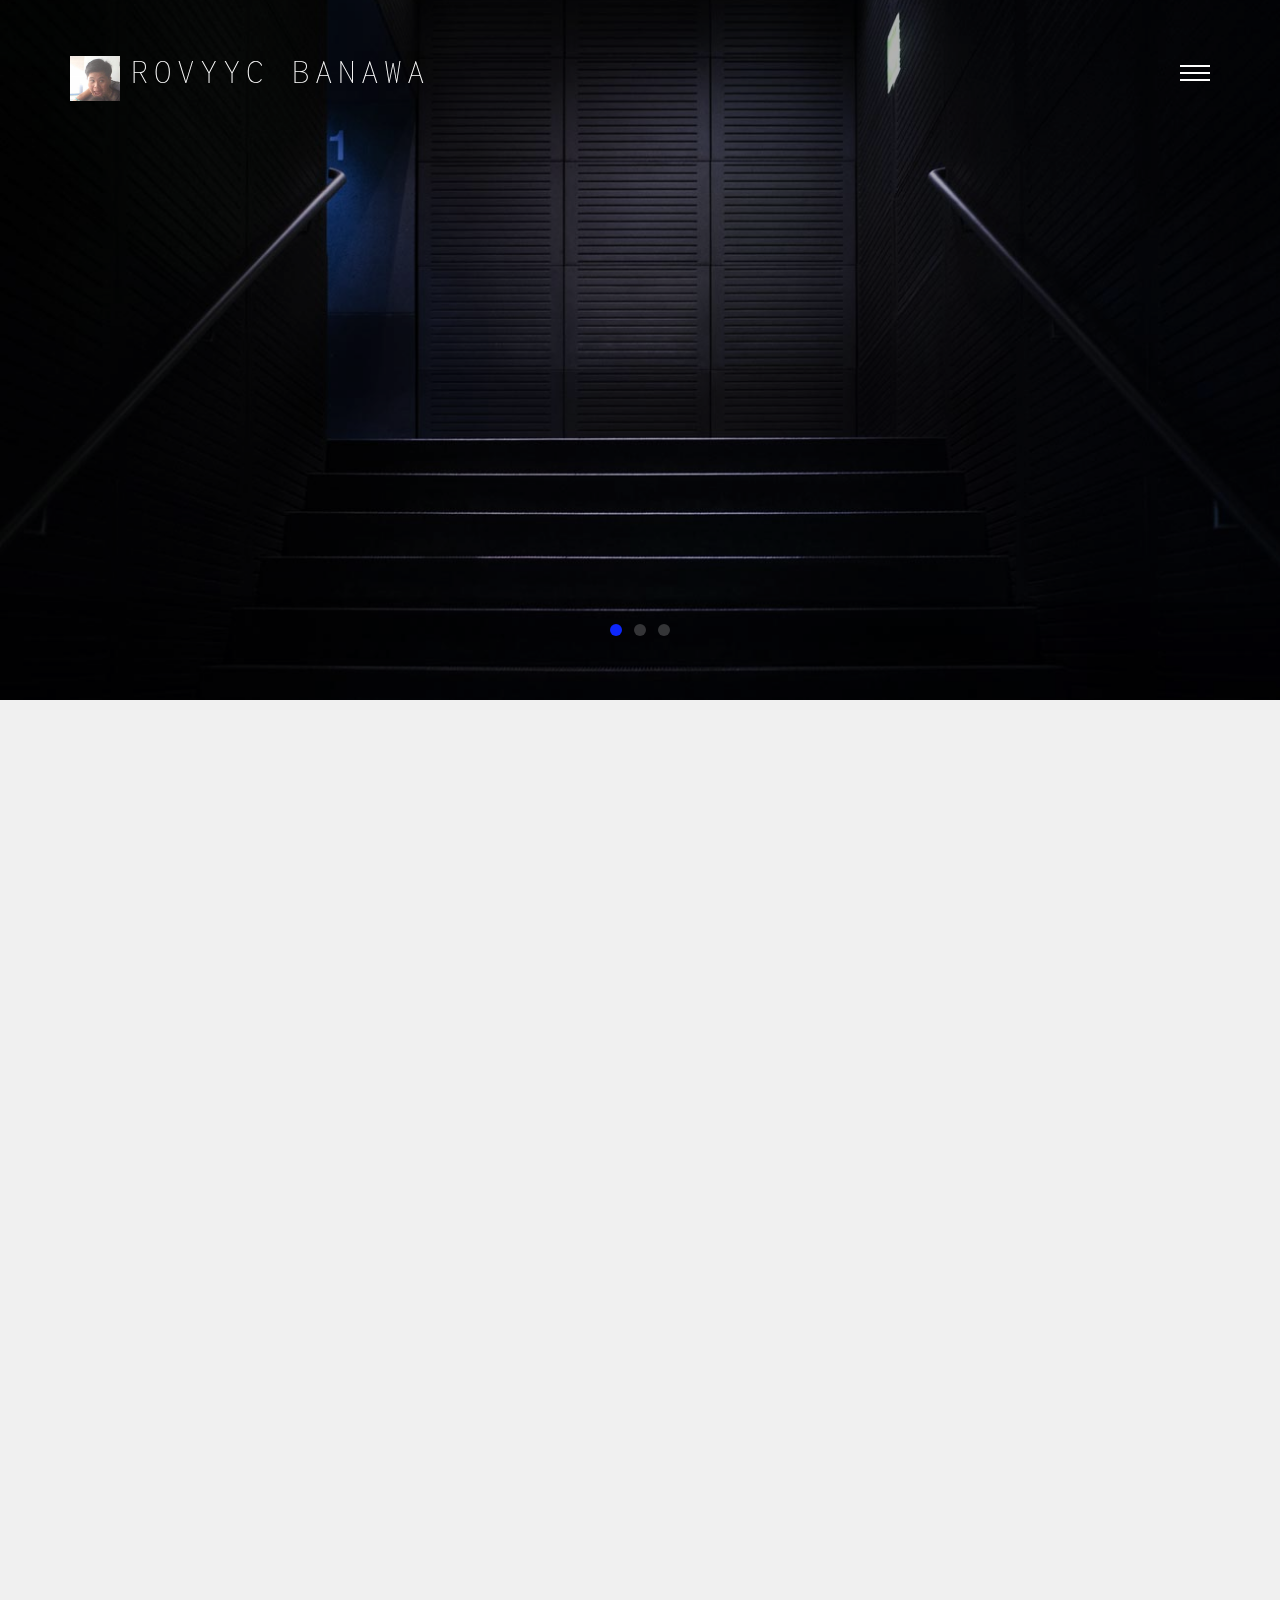
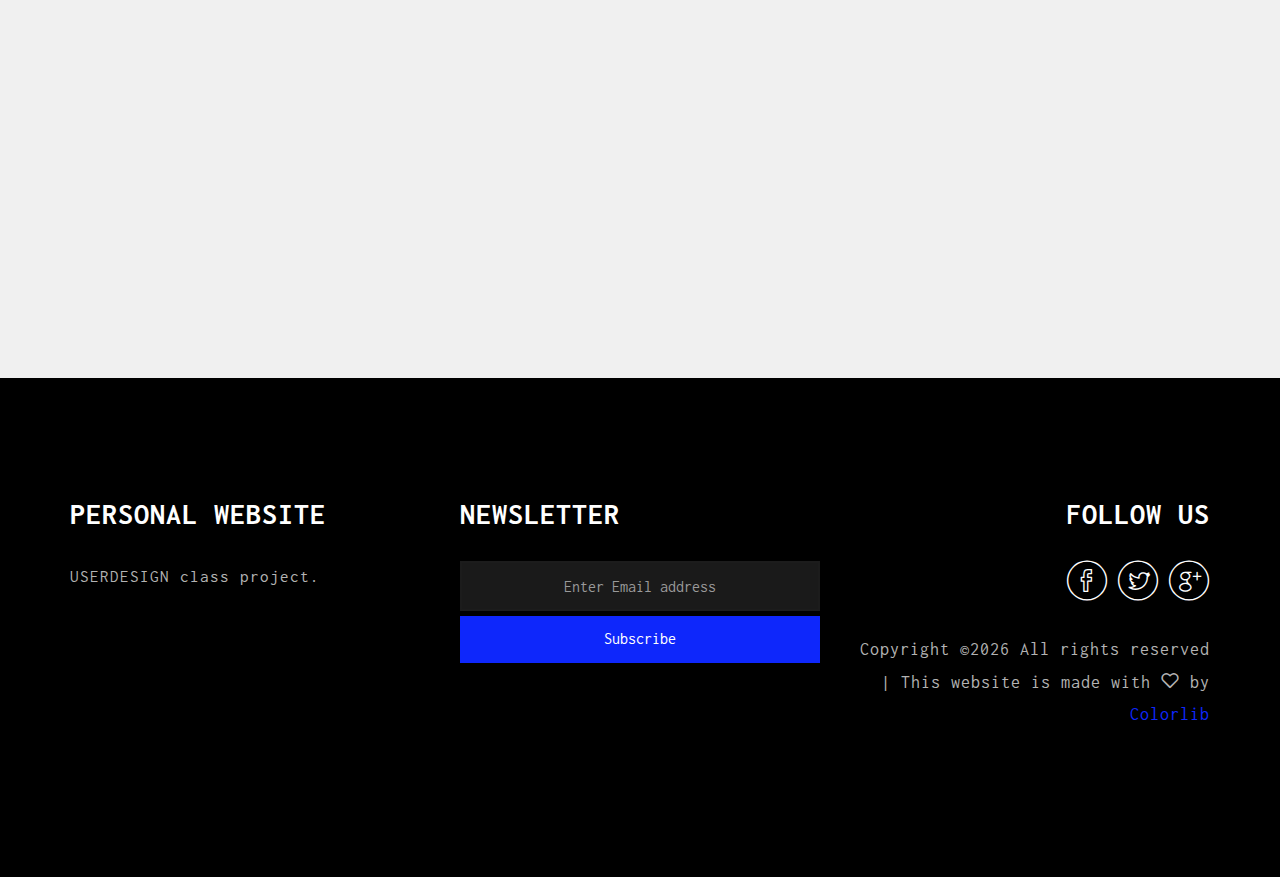
==== index.html @ c6b669c6 "Directory" ====
<!DOCTYPE HTML>
<html>
	<head>
	<meta charset="utf-8">
	<meta http-equiv="X-UA-Compatible" content="IE=edge">
	<title>Home</title>
	<meta name="viewport" content="width=device-width, initial-scale=1">
	<meta name="description" content="" />
	<meta name="keywords" content="" />
	<meta name="author" content="" />

  <!-- Facebook and Twitter integration -->
	<meta property="og:title" content=""/>
	<meta property="og:image" content=""/>
	<meta property="og:url" content=""/>
	<meta property="og:site_name" content=""/>
	<meta property="og:description" content=""/>
	<meta name="twitter:title" content="" />
	<meta name="twitter:image" content="" />
	<meta name="twitter:url" content="" />
	<meta name="twitter:card" content="" />

	<!-- Place favicon.ico and apple-touch-icon.png in the root directory -->
	<link rel="shortcut icon" href="favicon.ico">

	<link href="https://fonts.googleapis.com/css?family=Inconsolata:400,700" rel="stylesheet">
	
	<!-- Animate.css -->
	<link rel="stylesheet" href="css/animate.css">
	<!-- Icomoon Icon Fonts-->
	<link rel="stylesheet" href="css/icomoon.css">
	<!-- Bootstrap  -->
	<link rel="stylesheet" href="css/bootstrap.css">
	<!-- Flexslider  -->
	<link rel="stylesheet" href="css/flexslider.css">
	<!-- Flexslider  -->
	<link rel="stylesheet" href="css/flexslider.css">
	<!-- Owl Carousel -->
	<link rel="stylesheet" href="css/owl.carousel.min.css">
	<link rel="stylesheet" href="css/owl.theme.default.min.css">

	<link rel="stylesheet" href="css/style.css">


	<!-- Modernizr JS -->
	<script src="js/modernizr-2.6.2.min.js"></script>
	<!-- FOR IE9 below -->
	<!--[if lt IE 9]>
	<script src="js/respond.min.js"></script>
	<![endif]-->

	</head>
	<body>

	<nav id="colorlib-main-nav" role="navigation">
		<a href="#" class="js-colorlib-nav-toggle colorlib-nav-toggle active"><i></i></a>
		<div class="js-fullheight colorlib-table">
			<div class="colorlib-table-cell js-fullheight">
				<ul>
					<li><a href="index.html">Home</a></li>
					<li><a href="activities.html">Activities</a></li>
					<li><a href="reflections.html">Reflections</a></li>
					<li><a href="learnings.html">Learnings</a></li>
					<li><a href="projects.html">Projects</a></li>
					
				</ul>
			</div>
		</div>
	</nav>
	
	<div id="colorlib-page">
		<header>
			<div class="container">
				<div class="row">
					<div class="col-md-12">
						<div class="colorlib-navbar-brand">
							<img src="images/170.png" alt="Logo" style="width:50px;">
							<a class="colorlib-logo" href="index.html">Rovyyc Banawa</a>
						</div>
						<a href="#" class="js-colorlib-nav-toggle colorlib-nav-toggle"><i></i></a>
					</div>
				</div>
			</div>
		</header>
		<aside id="colorlib-hero">
			<div class="flexslider">
				<ul class="slides">
			   	<li style="background-image: url(images/cover_img_4.jpg);">
			   		<div class="overlay"></div>
			   		<div class="container">
			   			<div class="row">
				   			<div class="col-md-8 col-sm-12 col-md-offset-2 col-md-pull-2 slider-text">
				   				<div class="slider-text-inner">
				   					<h2>Welcome &amp; Enjoy</h2>
				   					<h1>Hello! I'm Rovyyc Banawa from APC</h1>
										<p><a class="btn btn-primary btn-learn">ABOUT ME</a></p>
				   				</div>
				   			</div>
				   		</div>
			   		</div>
			   	</li>
			   	<li style="background-image: url(images/cover_img_4.jpg);">
			   		<div class="overlay"></div>
			   		<div class="container">
			   			<div class="row">
				   			<div class="col-md-8 col-sm-12 col-md-offset-2 col-md-pull-2 slider-text">
				   				<div class="slider-text-inner">
				   					<h2>Stay Positive</h2>
				   					<h1>FROM MI-181</h1>
									   <p><a class="btn btn-primary btn-learn">ABOUT ME</a></p>
				   				</div>
				   			</div>
				   		</div>
			   		</div>
			   	</li>
			   	<li style="background-image: url(images/cover_img_4.jpg);">
			   		<div class="overlay"></div>
			   		<div class="container">
			   			<div class="row">
				   			<div class="col-md-8 col-sm-12 col-md-offset-2 col-md-pull-2 slider-text">
				   				<div class="slider-text-inner">
				   					<h2>Work Hard</h2>
				   					<h1>Time is gold</h1>
										<p><a class="btn btn-primary btn-learn">ABOUT ME</a></p>
				   				</div>
				   			</div>
				   		</div>
			   		</div>
			   	</li>
			  	</ul>
		  	</div>
		</aside>
	</div>


		<div id="colorlib-counter" class="colorlib-counters">
			<div class="container">
				<div class="row">
					<div class="col-md-8 col-md-offset-2 text-center animate-box intro-heading">
						<h2>ABOUT ME</h2>
						<p>Hi!, I'am Rovyyc M. Banawa, 19 years old from Bangkal, Makati City and you can call me Rovic.
							 I spend my summer by helping my parent doing
							the household choirs and study for my next school year because for me education is the key
							to success. About my freshman year, it was fun and challenging because of the project and
							task to do in every subjects but I manage it finished it and passed all of my subjects. I
							love playing PC online game like CS:GO, it was my childhood game which is CS1.6 then until
							now I play the latest CS which is Global Offensive.
						</p>
						<p>My expectation to this subject is to develop our skill in designing an application or
							creating a user interface using a software or drawing. Also, I'm expecting that my
							creativity and being resourceful will improve to this subject. For our professor, I'm
							expecting that she will be considerate to everyone of us and have a enjoyable type of class.
						</p>
					</div>
				</div>
				<div class="row animate-box">
					<div class="col-md-10 col-md-offset-1">
						<div class="row">
							<div class="col-md-4 text-center">
								<span class="colorlib-counter js-counter" data-from="0" data-to="9" data-speed="1000" data-refresh-interval="50"></span>
								<span class="colorlib-counter-label">Activities</span>
							</div>
							<div class="col-md-4 text-center">
								<span class="colorlib-counter js-counter" data-from="0" data-to="6" data-speed="1000" data-refresh-interval="50"></span>
								<span class="colorlib-counter-label">Reflections</span>
							</div>
							<div class="col-md-4 text-center">
								<span class="colorlib-counter js-counter" data-from="0" data-to="6969" data-speed="1000" data-refresh-interval="50"></span>
								<span class="colorlib-counter-label">Coffee</span>
							</div>
						</div>
					</div>
				</div>
			</div>
		</div>

		
		<footer>
			<div id="footer">
				<div class="container">
					<div class="row">
						<div class="col-md-4 col-pb-sm">
							<div class="row">
								<div class="col-md-10">
									<h2>Personal Website</h2>
									<p>USERDESIGN class project.</p>
									<div class="row">
									</div>
								</div>
							</div>
						</div>
						<div class="col-md-4 col-pb-sm">
							<h2>Newsletter</h2>
							<div class="subscribe text-center">
								<div class="form-group">
									<input type="text" class="form-control text-center"
										placeholder="Enter Email address">
									<input type="submit" value="Subscribe" class="btn btn-primary btn-custom">
								</div>
							</div>
						</div>
						<div class="col-md-4 col-pb-sm right-display">
							<h2>Follow Us</h2>
							<p class="colorlib-social-icons colorlib-social-icons2">
								<a href="#"><i class="icon-facebook4"></i></a>
								<a href="#"><i class="icon-twitter3"></i></a>
								<a href="#"><i class="icon-googleplus"></i></a>
				
							</p>
							<p>
								<span class="block">
									<!-- Link back to Colorlib can't be removed. Template is licensed under CC BY 3.0. -->
									Copyright &copy;<script>
										document.write(new Date().getFullYear());
									</script> All rights reserved | This website is made with <i class="icon-heart2"
										aria-hidden="true"></i> by <a href="https://colorlib.com"
										target="_blank">Colorlib</a>
									<!-- Link back to Colorlib can't be removed. Template is licensed under CC BY 3.0. --><br></span>
							</p>
						</div>
					</div>
				</div>
			</div>
		</footer>

	</div>

	<!-- jQuery -->
	<script src="js/jquery.min.js"></script>
	<!-- jQuery Easing -->
	<script src="js/jquery.easing.1.3.js"></script>
	<!-- Bootstrap -->
	<script src="js/bootstrap.min.js"></script>
	<!-- Waypoints -->
	<script src="js/jquery.waypoints.min.js"></script>
	<!-- Flexslider -->
	<script src="js/jquery.flexslider-min.js"></script>
	<!-- Counters -->
	<script src="js/jquery.countTo.js"></script>
	<!-- Owl Carousel -->
	<script src="js/owl.carousel.min.js"></script>

	<!-- Main JS (Do not remove) -->
	<script src="js/main.js"></script>

	</body>
</html>
---- css/icomoon.css ----
@font-face {
  font-family: 'icomoon';
  src:  url('fonts/icomoon.eot?tmere9');
  src:  url('fonts/icomoon.eot?tmere9#iefix') format('embedded-opentype'),
    url('fonts/icomoon.ttf?tmere9') format('truetype'),
    url('fonts/icomoon.woff?tmere9') format('woff'),
    url('fonts/icomoon.svg?tmere9#icomoon') format('svg');
  font-weight: normal;
  font-style: normal;
}

[class^="icon-"], [class*=" icon-"] {
  /* use !important to prevent issues with browser extensions that change fonts */
  font-family: 'icomoon' !important;
  speak: none;
  font-style: normal;
  font-weight: normal;
  font-variant: normal;
  text-transform: none;
  line-height: 1;

  /* Better Font Rendering =========== */
  -webkit-font-smoothing: antialiased;
  -moz-osx-font-smoothing: grayscale;
}

.icon-activity:before {
  content: "\e900";
}
.icon-airplay:before {
  content: "\e901";
}
.icon-alert-circle:before {
  content: "\e902";
}
.icon-alert-octagon:before {
  content: "\e903";
}
.icon-alert-triangle:before {
  content: "\e904";
}
.icon-align-center:before {
  content: "\e905";
}
.icon-align-justify:before {
  content: "\e906";
}
.icon-align-left:before {
  content: "\e907";
}
.icon-align-right:before {
  content: "\e908";
}
.icon-anchor:before {
  content: "\e909";
}
.icon-aperture:before {
  content: "\e90a";
}
.icon-arrow-down3:before {
  content: "\e90b";
}
.icon-arrow-down-circle:before {
  content: "\e90c";
}
.icon-arrow-down-left3:before {
  content: "\e90d";
}
.icon-arrow-down-right3:before {
  content: "\e90e";
}
.icon-arrow-left3:before {
  content: "\e90f";
}
.icon-arrow-left-circle:before {
  content: "\e910";
}
.icon-arrow-right3:before {
  content: "\e911";
}
.icon-arrow-right-circle:before {
  content: "\e912";
}
.icon-arrow-up3:before {
  content: "\e913";
}
.icon-arrow-up-circle:before {
  content: "\e914";
}
.icon-arrow-up-left3:before {
  content: "\e915";
}
.icon-arrow-up-right3:before {
  content: "\e916";
}
.icon-at-sign:before {
  content: "\e917";
}
.icon-award:before {
  content: "\e918";
}
.icon-bar-chart:before {
  content: "\e919";
}
.icon-bar-chart-2:before {
  content: "\e91a";
}
.icon-battery:before {
  content: "\e91b";
}
.icon-battery-charging:before {
  content: "\e91c";
}
.icon-bell2:before {
  content: "\e91d";
}
.icon-bell-off:before {
  content: "\e91e";
}
.icon-bluetooth:before {
  content: "\e91f";
}
.icon-bold2:before {
  content: "\e920";
}
.icon-book2:before {
  content: "\e921";
}
.icon-book-open:before {
  content: "\e922";
}
.icon-bookmark2:before {
  content: "\e923";
}
.icon-box:before {
  content: "\e924";
}
.icon-briefcase2:before {
  content: "\e925";
}
.icon-calendar2:before {
  content: "\e926";
}
.icon-camera2:before {
  content: "\e927";
}
.icon-camera-off:before {
  content: "\e928";
}
.icon-cast:before {
  content: "\e929";
}
.icon-check:before {
  content: "\e92a";
}
.icon-check-circle:before {
  content: "\e92b";
}
.icon-check-square:before {
  content: "\e92c";
}
.icon-chevron-down:before {
  content: "\e92d";
}
.icon-chevron-left:before {
  content: "\e92e";
}
.icon-chevron-right:before {
  content: "\e92f";
}
.icon-chevron-up:before {
  content: "\e930";
}
.icon-chevrons-down:before {
  content: "\e931";
}
.icon-chevrons-left:before {
  content: "\e932";
}
.icon-chevrons-right:before {
  content: "\e933";
}
.icon-chevrons-up:before {
  content: "\e934";
}
.icon-chrome2:before {
  content: "\e935";
}
.icon-circle:before {
  content: "\e936";
}
.icon-clipboard2:before {
  content: "\e937";
}
.icon-clock3:before {
  content: "\e938";
}
.icon-cloud2:before {
  content: "\e939";
}
.icon-cloud-drizzle:before {
  content: "\e93a";
}
.icon-cloud-lightning:before {
  content: "\e93b";
}
.icon-cloud-off:before {
  content: "\e93c";
}
.icon-cloud-rain:before {
  content: "\e93d";
}
.icon-cloud-snow:before {
  content: "\e93e";
}
.icon-code:before {
  content: "\e93f";
}
.icon-codepen2:before {
  content: "\e940";
}
.icon-command2:before {
  content: "\e941";
}
.icon-compass3:before {
  content: "\e942";
}
.icon-copy2:before {
  content: "\e943";
}
.icon-corner-down-left:before {
  content: "\e944";
}
.icon-corner-down-right:before {
  content: "\e945";
}
.icon-corner-left-down:before {
  content: "\e946";
}
.icon-corner-left-up:before {
  content: "\e947";
}
.icon-corner-right-down:before {
  content: "\e948";
}
.icon-corner-right-up:before {
  content: "\e949";
}
.icon-corner-up-left:before {
  content: "\e94a";
}
.icon-corner-up-right:before {
  content: "\e94b";
}
.icon-cpu:before {
  content: "\e94c";
}
.icon-credit-card2:before {
  content: "\e94d";
}
.icon-crop2:before {
  content: "\e94e";
}
.icon-crosshair:before {
  content: "\e94f";
}
.icon-database2:before {
  content: "\e950";
}
.icon-delete:before {
  content: "\e951";
}
.icon-disc:before {
  content: "\e952";
}
.icon-dollar-sign:before {
  content: "\e953";
}
.icon-download4:before {
  content: "\e954";
}
.icon-download-cloud:before {
  content: "\e955";
}
.icon-droplet2:before {
  content: "\e956";
}
.icon-edit:before {
  content: "\e957";
}
.icon-edit-2:before {
  content: "\e958";
}
.icon-edit-3:before {
  content: "\e959";
}
.icon-external-link:before {
  content: "\e95a";
}
.icon-eye2:before {
  content: "\e95b";
}
.icon-eye-off:before {
  content: "\e95c";
}
.icon-facebook3:before {
  content: "\e95d";
}
.icon-fast-forward:before {
  content: "\e95e";
}
.icon-feather:before {
  content: "\e95f";
}
.icon-file:before {
  content: "\e960";
}
.icon-file-minus:before {
  content: "\e961";
}
.icon-file-plus:before {
  content: "\e962";
}
.icon-file-text3:before {
  content: "\e963";
}
.icon-film2:before {
  content: "\e964";
}
.icon-filter2:before {
  content: "\e965";
}
.icon-flag2:before {
  content: "\e966";
}
.icon-folder2:before {
  content: "\e967";
}
.icon-folder-minus2:before {
  content: "\e968";
}
.icon-folder-plus2:before {
  content: "\e969";
}
.icon-git-branch:before {
  content: "\e96a";
}
.icon-git-commit:before {
  content: "\e96b";
}
.icon-git-merge:before {
  content: "\e96c";
}
.icon-git-pull-request:before {
  content: "\e96d";
}
.icon-github2:before {
  content: "\e96e";
}
.icon-gitlab:before {
  content: "\e96f";
}
.icon-globe:before {
  content: "\e970";
}
.icon-grid:before {
  content: "\e971";
}
.icon-hard-drive:before {
  content: "\e972";
}
.icon-hash:before {
  content: "\e973";
}
.icon-headphones2:before {
  content: "\e974";
}
.icon-heart2:before {
  content: "\e975";
}
.icon-help-circle:before {
  content: "\e976";
}
.icon-home4:before {
  content: "\e977";
}
.icon-image2:before {
  content: "\e978";
}
.icon-inbox:before {
  content: "\e979";
}
.icon-info2:before {
  content: "\e97a";
}
.icon-instagram2:before {
  content: "\e97b";
}
.icon-italic2:before {
  content: "\e97c";
}
.icon-layers:before {
  content: "\e97d";
}
.icon-layout:before {
  content: "\e97e";
}
.icon-life-buoy:before {
  content: "\e97f";
}
.icon-link2:before {
  content: "\e980";
}
.icon-link-2:before {
  content: "\e981";
}
.icon-linkedin3:before {
  content: "\e982";
}
.icon-list3:before {
  content: "\e983";
}
.icon-loader:before {
  content: "\e984";
}
.icon-lock2:before {
  content: "\e985";
}
.icon-log-in:before {
  content: "\e986";
}
.icon-log-out:before {
  content: "\e987";
}
.icon-mail5:before {
  content: "\e988";
}
.icon-map3:before {
  content: "\e989";
}
.icon-map-pin:before {
  content: "\e98a";
}
.icon-maximize:before {
  content: "\e98b";
}
.icon-maximize-2:before {
  content: "\e98c";
}
.icon-menu5:before {
  content: "\e98d";
}
.icon-message-circle:before {
  content: "\e98e";
}
.icon-message-square:before {
  content: "\e98f";
}
.icon-mic2:before {
  content: "\e990";
}
.icon-mic-off:before {
  content: "\e991";
}
.icon-minimize:before {
  content: "\e992";
}
.icon-minimize-2:before {
  content: "\e993";
}
.icon-minus2:before {
  content: "\e994";
}
.icon-minus-circle:before {
  content: "\e995";
}
.icon-minus-square:before {
  content: "\e996";
}
.icon-monitor:before {
  content: "\e997";
}
.icon-moon:before {
  content: "\e998";
}
.icon-more-horizontal:before {
  content: "\e999";
}
.icon-more-vertical:before {
  content: "\e99a";
}
.icon-move:before {
  content: "\e99b";
}
.icon-music2:before {
  content: "\e99c";
}
.icon-navigation:before {
  content: "\e99d";
}
.icon-navigation-2:before {
  content: "\e99e";
}
.icon-octagon:before {
  content: "\e99f";
}
.icon-package:before {
  content: "\e9a0";
}
.icon-paperclip:before {
  content: "\e9a1";
}
.icon-pause3:before {
  content: "\e9a2";
}
.icon-pause-circle:before {
  content: "\e9a3";
}
.icon-percent:before {
  content: "\e9a4";
}
.icon-phone2:before {
  content: "\e9a5";
}
.icon-phone-call:before {
  content: "\e9a6";
}
.icon-phone-forwarded:before {
  content: "\e9a7";
}
.icon-phone-incoming:before {
  content: "\e9a8";
}
.icon-phone-missed:before {
  content: "\e9a9";
}
.icon-phone-off:before {
  content: "\e9aa";
}
.icon-phone-outgoing:before {
  content: "\e9ab";
}
.icon-pie-chart2:before {
  content: "\e9ac";
}
.icon-play4:before {
  content: "\e9ad";
}
.icon-play-circle:before {
  content: "\e9ae";
}
.icon-plus2:before {
  content: "\e9af";
}
.icon-plus-circle:before {
  content: "\e9b0";
}
.icon-plus-square:before {
  content: "\e9b1";
}
.icon-pocket:before {
  content: "\e9b2";
}
.icon-power2:before {
  content: "\e9b3";
}
.icon-printer2:before {
  content: "\e9b4";
}
.icon-radio:before {
  content: "\e9b5";
}
.icon-refresh-ccw:before {
  content: "\e9b6";
}
.icon-refresh-cw:before {
  content: "\e9b7";
}
.icon-repeat:before {
  content: "\e9b8";
}
.icon-rewind:before {
  content: "\e9b9";
}
.icon-rotate-ccw:before {
  content: "\e9ba";
}
.icon-rotate-cw:before {
  content: "\e9bb";
}
.icon-rss3:before {
  content: "\e9bc";
}
.icon-save:before {
  content: "\e9bd";
}
.icon-scissors2:before {
  content: "\e9be";
}
.icon-search2:before {
  content: "\e9bf";
}
.icon-send:before {
  content: "\e9c0";
}
.icon-server:before {
  content: "\e9c1";
}
.icon-settings:before {
  content: "\e9c2";
}
.icon-share3:before {
  content: "\e9c3";
}
.icon-share-2:before {
  content: "\e9c4";
}
.icon-shield2:before {
  content: "\e9c5";
}
.icon-shield-off:before {
  content: "\e9c6";
}
.icon-shopping-bag:before {
  content: "\e9c7";
}
.icon-shopping-cart:before {
  content: "\e9c8";
}
.icon-shuffle2:before {
  content: "\e9c9";
}
.icon-sidebar:before {
  content: "\e9ca";
}
.icon-skip-back:before {
  content: "\e9cb";
}
.icon-skip-forward:before {
  content: "\e9cc";
}
.icon-slack:before {
  content: "\e9cd";
}
.icon-slash:before {
  content: "\e9ce";
}
.icon-sliders:before {
  content: "\e9cf";
}
.icon-smartphone:before {
  content: "\e9d0";
}
.icon-speaker:before {
  content: "\e9d1";
}
.icon-square:before {
  content: "\e9d2";
}
.icon-star:before {
  content: "\e9d3";
}
.icon-stop-circle:before {
  content: "\e9d4";
}
.icon-sun2:before {
  content: "\e9d5";
}
.icon-sunrise:before {
  content: "\e9d6";
}
.icon-sunset:before {
  content: "\e9d7";
}
.icon-tablet2:before {
  content: "\e9d8";
}
.icon-tag:before {
  content: "\e9d9";
}
.icon-target2:before {
  content: "\e9da";
}
.icon-terminal2:before {
  content: "\e9db";
}
.icon-thermometer:before {
  content: "\e9dc";
}
.icon-thumbs-down:before {
  content: "\e9dd";
}
.icon-thumbs-up:before {
  content: "\e9de";
}
.icon-toggle-left:before {
  content: "\e9df";
}
.icon-toggle-right:before {
  content: "\e9e0";
}
.icon-trash:before {
  content: "\e9e1";
}
.icon-trash-2:before {
  content: "\e9e2";
}
.icon-trending-down:before {
  content: "\e9e3";
}
.icon-trending-up:before {
  content: "\e9e4";
}
.icon-triangle:before {
  content: "\e9e5";
}
.icon-truck2:before {
  content: "\e9e6";
}
.icon-tv2:before {
  content: "\e9e7";
}
.icon-twitter2:before {
  content: "\e9e8";
}
.icon-type:before {
  content: "\e9e9";
}
.icon-umbrella:before {
  content: "\e9ea";
}
.icon-underline2:before {
  content: "\e9eb";
}
.icon-unlock:before {
  content: "\e9ec";
}
.icon-upload4:before {
  content: "\e9ed";
}
.icon-upload-cloud:before {
  content: "\e9ee";
}
.icon-user2:before {
  content: "\e9ef";
}
.icon-user-check2:before {
  content: "\e9f0";
}
.icon-user-minus2:before {
  content: "\e9f1";
}
.icon-user-plus2:before {
  content: "\e9f2";
}
.icon-user-x:before {
  content: "\e9f3";
}
.icon-users2:before {
  content: "\e9f4";
}
.icon-video:before {
  content: "\e9f5";
}
.icon-video-off:before {
  content: "\e9f6";
}
.icon-voicemail:before {
  content: "\e9f7";
}
.icon-volume:before {
  content: "\e9f8";
}
.icon-volume-1:before {
  content: "\e9f9";
}
.icon-volume-2:before {
  content: "\e9fa";
}
.icon-volume-x:before {
  content: "\e9fb";
}
.icon-watch:before {
  content: "\e9fc";
}
.icon-wifi:before {
  content: "\e9fd";
}
.icon-wifi-off:before {
  content: "\e9fe";
}
.icon-wind:before {
  content: "\e9ff";
}
.icon-x:before {
  content: "\ea00";
}
.icon-x-circle:before {
  content: "\ea01";
}
.icon-x-square:before {
  content: "\ea02";
}
.icon-zap:before {
  content: "\ea03";
}
.icon-zap-off:before {
  content: "\ea04";
}
.icon-zoom-in2:before {
  content: "\ea05";
}
.icon-zoom-out2:before {
  content: "\ea06";
}
.icon-times:before {
  content: "\ea07";
}
.icon-tick:before {
  content: "\ea08";
}
.icon-plus3:before {
  content: "\ea09";
}
.icon-minus3:before {
  content: "\ea0a";
}
.icon-equals:before {
  content: "\ea0b";
}
.icon-divide:before {
  content: "\ea0c";
}
.icon-chevron-right2:before {
  content: "\ea0d";
}
.icon-chevron-left2:before {
  content: "\ea0e";
}
.icon-arrow-right-thick:before {
  content: "\ea0f";
}
.icon-arrow-left-thick:before {
  content: "\ea10";
}
.icon-th-small:before {
  content: "\ea11";
}
.icon-th-menu:before {
  content: "\ea12";
}
.icon-th-list:before {
  content: "\ea13";
}
.icon-th-large:before {
  content: "\ea14";
}
.icon-home5:before {
  content: "\ea15";
}
.icon-arrow-forward:before {
  content: "\ea16";
}
.icon-arrow-back:before {
  content: "\ea17";
}
.icon-rss4:before {
  content: "\ea18";
}
.icon-location3:before {
  content: "\ea19";
}
.icon-link3:before {
  content: "\ea1a";
}
.icon-image3:before {
  content: "\ea1b";
}
.icon-arrow-up-thick:before {
  content: "\ea1c";
}
.icon-arrow-down-thick:before {
  content: "\ea1d";
}
.icon-starburst:before {
  content: "\ea1e";
}
.icon-starburst-outline:before {
  content: "\ea1f";
}
.icon-star2:before {
  content: "\ea20";
}
.icon-flow-children:before {
  content: "\ea21";
}
.icon-export:before {
  content: "\ea22";
}
.icon-delete2:before {
  content: "\ea23";
}
.icon-delete-outline:before {
  content: "\ea24";
}
.icon-cloud-storage:before {
  content: "\ea25";
}
.icon-wi-fi:before {
  content: "\ea26";
}
.icon-heart3:before {
  content: "\ea27";
}
.icon-flash:before {
  content: "\ea28";
}
.icon-cancel:before {
  content: "\ea29";
}
.icon-backspace:before {
  content: "\ea2a";
}
.icon-attachment2:before {
  content: "\ea2b";
}
.icon-arrow-move:before {
  content: "\ea2c";
}
.icon-warning2:before {
  content: "\ea2d";
}
.icon-user3:before {
  content: "\ea2e";
}
.icon-radar:before {
  content: "\ea2f";
}
.icon-lock-open:before {
  content: "\ea30";
}
.icon-lock-closed:before {
  content: "\ea31";
}
.icon-location-arrow:before {
  content: "\ea32";
}
.icon-info3:before {
  content: "\ea33";
}
.icon-user-delete:before {
  content: "\ea34";
}
.icon-user-add:before {
  content: "\ea35";
}
.icon-media-pause:before {
  content: "\ea36";
}
.icon-group:before {
  content: "\ea37";
}
.icon-chart-pie:before {
  content: "\ea38";
}
.icon-chart-line:before {
  content: "\ea39";
}
.icon-chart-bar:before {
  content: "\ea3a";
}
.icon-chart-area:before {
  content: "\ea3b";
}
.icon-video2:before {
  content: "\ea3c";
}
.icon-point-of-interest:before {
  content: "\ea3d";
}
.icon-infinity:before {
  content: "\ea3e";
}
.icon-globe2:before {
  content: "\ea3f";
}
.icon-eye3:before {
  content: "\ea40";
}
.icon-cog2:before {
  content: "\ea41";
}
.icon-camera3:before {
  content: "\ea42";
}
.icon-upload5:before {
  content: "\ea43";
}
.icon-scissors3:before {
  content: "\ea44";
}
.icon-refresh:before {
  content: "\ea45";
}
.icon-pin:before {
  content: "\ea46";
}
.icon-key3:before {
  content: "\ea47";
}
.icon-info-large:before {
  content: "\ea48";
}
.icon-eject2:before {
  content: "\ea49";
}
.icon-download5:before {
  content: "\ea4a";
}
.icon-zoom:before {
  content: "\ea4b";
}
.icon-zoom-out3:before {
  content: "\ea4c";
}
.icon-zoom-in3:before {
  content: "\ea4d";
}
.icon-sort-numerically:before {
  content: "\ea4e";
}
.icon-sort-alphabetically:before {
  content: "\ea4f";
}
.icon-input-checked:before {
  content: "\ea50";
}
.icon-calender:before {
  content: "\ea51";
}
.icon-world:before {
  content: "\ea52";
}
.icon-notes:before {
  content: "\ea53";
}
.icon-code2:before {
  content: "\ea54";
}
.icon-arrow-sync:before {
  content: "\ea55";
}
.icon-arrow-shuffle:before {
  content: "\ea56";
}
.icon-arrow-repeat:before {
  content: "\ea57";
}
.icon-arrow-minimise:before {
  content: "\ea58";
}
.icon-arrow-maximise:before {
  content: "\ea59";
}
.icon-arrow-loop:before {
  content: "\ea5a";
}
.icon-anchor2:before {
  content: "\ea5b";
}
.icon-spanner:before {
  content: "\ea5c";
}
.icon-puzzle:before {
  content: "\ea5d";
}
.icon-power3:before {
  content: "\ea5e";
}
.icon-plane:before {
  content: "\ea5f";
}
.icon-pi:before {
  content: "\ea60";
}
.icon-phone3:before {
  content: "\ea61";
}
.icon-microphone:before {
  content: "\ea62";
}
.icon-media-rewind:before {
  content: "\ea63";
}
.icon-flag3:before {
  content: "\ea64";
}
.icon-adjust-brightness:before {
  content: "\ea65";
}
.icon-waves:before {
  content: "\ea66";
}
.icon-social-twitter:before {
  content: "\ea67";
}
.icon-social-facebook:before {
  content: "\ea68";
}
.icon-social-dribbble:before {
  content: "\ea69";
}
.icon-media-stop:before {
  content: "\ea6a";
}
.icon-media-record:before {
  content: "\ea6b";
}
.icon-media-play:before {
  content: "\ea6c";
}
.icon-media-fast-forward:before {
  content: "\ea6d";
}
.icon-media-eject:before {
  content: "\ea6e";
}
.icon-social-vimeo:before {
  content: "\ea6f";
}
.icon-social-tumbler:before {
  content: "\ea70";
}
.icon-social-skype:before {
  content: "\ea71";
}
.icon-social-pinterest:before {
  content: "\ea72";
}
.icon-social-linkedin:before {
  content: "\ea73";
}
.icon-social-last-fm:before {
  content: "\ea74";
}
.icon-social-github:before {
  content: "\ea75";
}
.icon-social-flickr:before {
  content: "\ea76";
}
.icon-at:before {
  content: "\ea77";
}
.icon-times-outline:before {
  content: "\ea78";
}
.icon-plus-outline:before {
  content: "\ea79";
}
.icon-minus-outline:before {
  content: "\ea7a";
}
.icon-tick-outline:before {
  content: "\ea7b";
}
.icon-th-large-outline:before {
  content: "\ea7c";
}
.icon-equals-outline:before {
  content: "\ea7d";
}
.icon-divide-outline:before {
  content: "\ea7e";
}
.icon-chevron-right-outline:before {
  content: "\ea7f";
}
.icon-chevron-left-outline:before {
  content: "\ea80";
}
.icon-arrow-right-outline:before {
  content: "\ea81";
}
.icon-arrow-left-outline:before {
  content: "\ea82";
}
.icon-th-small-outline:before {
  content: "\ea83";
}
.icon-th-menu-outline:before {
  content: "\ea84";
}
.icon-th-list-outline:before {
  content: "\ea85";
}
.icon-news:before {
  content: "\ea86";
}
.icon-home-outline:before {
  content: "\ea87";
}
.icon-arrow-up-outline:before {
  content: "\ea88";
}
.icon-arrow-forward-outline:before {
  content: "\ea89";
}
.icon-arrow-down-outline:before {
  content: "\ea8a";
}
.icon-arrow-back-outline:before {
  content: "\ea8b";
}
.icon-trash2:before {
  content: "\ea8c";
}
.icon-rss-outline:before {
  content: "\ea8d";
}
.icon-message:before {
  content: "\ea8e";
}
.icon-location-outline:before {
  content: "\ea8f";
}
.icon-link-outline:before {
  content: "\ea90";
}
.icon-image-outline:before {
  content: "\ea91";
}
.icon-export-outline:before {
  content: "\ea92";
}
.icon-cross2:before {
  content: "\ea93";
}
.icon-wi-fi-outline:before {
  content: "\ea94";
}
.icon-star-outline:before {
  content: "\ea95";
}
.icon-media-pause-outline:before {
  content: "\ea96";
}
.icon-mail6:before {
  content: "\ea97";
}
.icon-heart-outline:before {
  content: "\ea98";
}
.icon-flash-outline:before {
  content: "\ea99";
}
.icon-cancel-outline:before {
  content: "\ea9a";
}
.icon-beaker:before {
  content: "\ea9b";
}
.icon-arrow-move-outline:before {
  content: "\ea9c";
}
.icon-watch2:before {
  content: "\ea9d";
}
.icon-warning-outline:before {
  content: "\ea9e";
}
.icon-time:before {
  content: "\ea9f";
}
.icon-radar-outline:before {
  content: "\eaa0";
}
.icon-lock-open-outline:before {
  content: "\eaa1";
}
.icon-location-arrow-outline:before {
  content: "\eaa2";
}
.icon-info-outline:before {
  content: "\eaa3";
}
.icon-backspace-outline:before {
  content: "\eaa4";
}
.icon-attachment-outline:before {
  content: "\eaa5";
}
.icon-user-outline:before {
  content: "\eaa6";
}
.icon-user-delete-outline:before {
  content: "\eaa7";
}
.icon-user-add-outline:before {
  content: "\eaa8";
}
.icon-lock-closed-outline:before {
  content: "\eaa9";
}
.icon-group-outline:before {
  content: "\eaaa";
}
.icon-chart-pie-outline:before {
  content: "\eaab";
}
.icon-chart-line-outline:before {
  content: "\eaac";
}
.icon-chart-bar-outline:before {
  content: "\eaad";
}
.icon-chart-area-outline:before {
  content: "\eaae";
}
.icon-video-outline:before {
  content: "\eaaf";
}
.icon-point-of-interest-outline:before {
  content: "\eab0";
}
.icon-map4:before {
  content: "\eab1";
}
.icon-key-outline:before {
  content: "\eab2";
}
.icon-infinity-outline:before {
  content: "\eab3";
}
.icon-globe-outline:before {
  content: "\eab4";
}
.icon-eye-outline:before {
  content: "\eab5";
}
.icon-cog-outline:before {
  content: "\eab6";
}
.icon-camera-outline:before {
  content: "\eab7";
}
.icon-upload-outline:before {
  content: "\eab8";
}
.icon-support:before {
  content: "\eab9";
}
.icon-scissors-outline:before {
  content: "\eaba";
}
.icon-refresh-outline:before {
  content: "\eabb";
}
.icon-info-large-outline:before {
  content: "\eabc";
}
.icon-eject-outline:before {
  content: "\eabd";
}
.icon-download-outline:before {
  content: "\eabe";
}
.icon-battery-mid:before {
  content: "\eabf";
}
.icon-battery-low:before {
  content: "\eac0";
}
.icon-battery-high:before {
  content: "\eac1";
}
.icon-zoom-outline:before {
  content: "\eac2";
}
.icon-zoom-out-outline:before {
  content: "\eac3";
}
.icon-zoom-in-outline:before {
  content: "\eac4";
}
.icon-tag2:before {
  content: "\eac5";
}
.icon-tabs-outline:before {
  content: "\eac6";
}
.icon-pin-outline:before {
  content: "\eac7";
}
.icon-message-typing:before {
  content: "\eac8";
}
.icon-directions:before {
  content: "\eac9";
}
.icon-battery-full:before {
  content: "\eaca";
}
.icon-battery-charge:before {
  content: "\eacb";
}
.icon-pipette:before {
  content: "\eacc";
}
.icon-pencil3:before {
  content: "\eacd";
}
.icon-folder3:before {
  content: "\eace";
}
.icon-folder-delete:before {
  content: "\eacf";
}
.icon-folder-add:before {
  content: "\ead0";
}
.icon-edit2:before {
  content: "\ead1";
}
.icon-document:before {
  content: "\ead2";
}
.icon-document-delete:before {
  content: "\ead3";
}
.icon-document-add:before {
  content: "\ead4";
}
.icon-brush:before {
  content: "\ead5";
}
.icon-thumbs-up2:before {
  content: "\ead6";
}
.icon-thumbs-down2:before {
  content: "\ead7";
}
.icon-pen2:before {
  content: "\ead8";
}
.icon-sort-numerically-outline:before {
  content: "\ead9";
}
.icon-sort-alphabetically-outline:before {
  content: "\eada";
}
.icon-social-last-fm-circular:before {
  content: "\eadb";
}
.icon-social-github-circular:before {
  content: "\eadc";
}
.icon-compass4:before {
  content: "\eadd";
}
.icon-bookmark3:before {
  content: "\eade";
}
.icon-input-checked-outline:before {
  content: "\eadf";
}
.icon-code-outline:before {
  content: "\eae0";
}
.icon-calender-outline:before {
  content: "\eae1";
}
.icon-business-card:before {
  content: "\eae2";
}
.icon-arrow-up4:before {
  content: "\eae3";
}
.icon-arrow-sync-outline:before {
  content: "\eae4";
}
.icon-arrow-right4:before {
  content: "\eae5";
}
.icon-arrow-repeat-outline:before {
  content: "\eae6";
}
.icon-arrow-loop-outline:before {
  content: "\eae7";
}
.icon-arrow-left4:before {
  content: "\eae8";
}
.icon-flow-switch:before {
  content: "\eae9";
}
.icon-flow-parallel:before {
  content: "\eaea";
}
.icon-flow-merge:before {
  content: "\eaeb";
}
.icon-document-text:before {
  content: "\eaec";
}
.icon-clipboard3:before {
  content: "\eaed";
}
.icon-calculator2:before {
  content: "\eaee";
}
.icon-arrow-minimise-outline:before {
  content: "\eaef";
}
.icon-arrow-maximise-outline:before {
  content: "\eaf0";
}
.icon-arrow-down4:before {
  content: "\eaf1";
}
.icon-gift2:before {
  content: "\eaf2";
}
.icon-film3:before {
  content: "\eaf3";
}
.icon-database3:before {
  content: "\eaf4";
}
.icon-bell3:before {
  content: "\eaf5";
}
.icon-anchor-outline:before {
  content: "\eaf6";
}
.icon-adjust-contrast:before {
  content: "\eaf7";
}
.icon-world-outline:before {
  content: "\eaf8";
}
.icon-shopping-bag2:before {
  content: "\eaf9";
}
.icon-power-outline:before {
  content: "\eafa";
}
.icon-notes-outline:before {
  content: "\eafb";
}
.icon-device-tablet:before {
  content: "\eafc";
}
.icon-device-phone:before {
  content: "\eafd";
}
.icon-device-laptop:before {
  content: "\eafe";
}
.icon-device-desktop:before {
  content: "\eaff";
}
.icon-briefcase3:before {
  content: "\eb00";
}
.icon-stopwatch2:before {
  content: "\eb01";
}
.icon-spanner-outline:before {
  content: "\eb02";
}
.icon-puzzle-outline:before {
  content: "\eb03";
}
.icon-printer3:before {
  content: "\eb04";
}
.icon-pi-outline:before {
  content: "\eb05";
}
.icon-lightbulb:before {
  content: "\eb06";
}
.icon-flag-outline:before {
  content: "\eb07";
}
.icon-contacts:before {
  content: "\eb08";
}
.icon-archive:before {
  content: "\eb09";
}
.icon-weather-stormy:before {
  content: "\eb0a";
}
.icon-weather-shower:before {
  content: "\eb0b";
}
.icon-weather-partly-sunny:before {
  content: "\eb0c";
}
.icon-weather-downpour:before {
  content: "\eb0d";
}
.icon-weather-cloudy:before {
  content: "\eb0e";
}
.icon-plane-outline:before {
  content: "\eb0f";
}
.icon-phone-outline:before {
  content: "\eb10";
}
.icon-microphone-outline:before {
  content: "\eb11";
}
.icon-weather-windy:before {
  content: "\eb12";
}
.icon-weather-windy-cloudy:before {
  content: "\eb13";
}
.icon-weather-sunny:before {
  content: "\eb14";
}
.icon-weather-snow:before {
  content: "\eb15";
}
.icon-weather-night:before {
  content: "\eb16";
}
.icon-media-stop-outline:before {
  content: "\eb17";
}
.icon-media-rewind-outline:before {
  content: "\eb18";
}
.icon-media-record-outline:before {
  content: "\eb19";
}
.icon-media-play-outline:before {
  content: "\eb1a";
}
.icon-media-fast-forward-outline:before {
  content: "\eb1b";
}
.icon-media-eject-outline:before {
  content: "\eb1c";
}
.icon-wine:before {
  content: "\eb1d";
}
.icon-waves-outline:before {
  content: "\eb1e";
}
.icon-ticket2:before {
  content: "\eb1f";
}
.icon-tags:before {
  content: "\eb20";
}
.icon-plug:before {
  content: "\eb21";
}
.icon-headphones3:before {
  content: "\eb22";
}
.icon-credit-card3:before {
  content: "\eb23";
}
.icon-coffee:before {
  content: "\eb24";
}
.icon-book3:before {
  content: "\eb25";
}
.icon-beer:before {
  content: "\eb26";
}
.icon-volume2:before {
  content: "\eb27";
}
.icon-volume-up:before {
  content: "\eb28";
}
.icon-volume-mute3:before {
  content: "\eb29";
}
.icon-volume-down:before {
  content: "\eb2a";
}
.icon-social-vimeo-circular:before {
  content: "\eb2b";
}
.icon-social-twitter-circular:before {
  content: "\eb2c";
}
.icon-social-pinterest-circular:before {
  content: "\eb2d";
}
.icon-social-linkedin-circular:before {
  content: "\eb2e";
}
.icon-social-facebook-circular:before {
  content: "\eb2f";
}
.icon-social-dribbble-circular:before {
  content: "\eb30";
}
.icon-tree2:before {
  content: "\eb31";
}
.icon-thermometer2:before {
  content: "\eb32";
}
.icon-social-tumbler-circular:before {
  content: "\eb33";
}
.icon-social-skype-outline:before {
  content: "\eb34";
}
.icon-social-flickr-circular:before {
  content: "\eb35";
}
.icon-social-at-circular:before {
  content: "\eb36";
}
.icon-shopping-cart2:before {
  content: "\eb37";
}
.icon-messages:before {
  content: "\eb38";
}
.icon-leaf2:before {
  content: "\eb39";
}
.icon-feather2:before {
  content: "\eb3a";
}
.icon-box2:before {
  content: "\eb3b";
}
.icon-write:before {
  content: "\eb3c";
}
.icon-clock4:before {
  content: "\eb3d";
}
.icon-reply2:before {
  content: "\eb3e";
}
.icon-reply-all:before {
  content: "\eb3f";
}
.icon-forward4:before {
  content: "\eb40";
}
.icon-flag4:before {
  content: "\eb41";
}
.icon-search3:before {
  content: "\eb42";
}
.icon-trash3:before {
  content: "\eb43";
}
.icon-envelope:before {
  content: "\eb44";
}
.icon-bubble3:before {
  content: "\eb45";
}
.icon-bubbles5:before {
  content: "\eb46";
}
.icon-user4:before {
  content: "\eb47";
}
.icon-users3:before {
  content: "\eb48";
}
.icon-cloud3:before {
  content: "\eb49";
}
.icon-download6:before {
  content: "\eb4a";
}
.icon-upload6:before {
  content: "\eb4b";
}
.icon-rain:before {
  content: "\eb4c";
}
.icon-sun3:before {
  content: "\eb4d";
}
.icon-moon2:before {
  content: "\eb4e";
}
.icon-bell4:before {
  content: "\eb4f";
}
.icon-folder4:before {
  content: "\eb50";
}
.icon-pin2:before {
  content: "\eb51";
}
.icon-sound:before {
  content: "\eb52";
}
.icon-microphone2:before {
  content: "\eb53";
}
.icon-camera4:before {
  content: "\eb54";
}
.icon-image4:before {
  content: "\eb55";
}
.icon-cog3:before {
  content: "\eb56";
}
.icon-calendar3:before {
  content: "\eb57";
}
.icon-book4:before {
  content: "\eb58";
}
.icon-map-marker:before {
  content: "\eb59";
}
.icon-store:before {
  content: "\eb5a";
}
.icon-support2:before {
  content: "\eb5b";
}
.icon-tag3:before {
  content: "\eb5c";
}
.icon-heart4:before {
  content: "\eb5d";
}
.icon-video-camera2:before {
  content: "\eb5e";
}
.icon-trophy2:before {
  content: "\eb5f";
}
.icon-cart2:before {
  content: "\eb60";
}
.icon-eye4:before {
  content: "\eb61";
}
.icon-cancel2:before {
  content: "\eb62";
}
.icon-chart:before {
  content: "\eb63";
}
.icon-target3:before {
  content: "\eb64";
}
.icon-printer4:before {
  content: "\eb65";
}
.icon-location4:before {
  content: "\eb66";
}
.icon-bookmark4:before {
  content: "\eb67";
}
.icon-monitor2:before {
  content: "\eb68";
}
.icon-cross3:before {
  content: "\eb69";
}
.icon-plus4:before {
  content: "\eb6a";
}
.icon-left:before {
  content: "\eb6b";
}
.icon-up:before {
  content: "\eb6c";
}
.icon-browser:before {
  content: "\eb6d";
}
.icon-windows2:before {
  content: "\eb6e";
}
.icon-switch2:before {
  content: "\eb6f";
}
.icon-dashboard:before {
  content: "\eb70";
}
.icon-play5:before {
  content: "\eb71";
}
.icon-fast-forward2:before {
  content: "\eb72";
}
.icon-next3:before {
  content: "\eb73";
}
.icon-refresh2:before {
  content: "\eb74";
}
.icon-film4:before {
  content: "\eb75";
}
.icon-home6:before {
  content: "\eb76";
}
.icon-home:before {
  content: "\eb77";
}
.icon-home2:before {
  content: "\eb78";
}
.icon-home3:before {
  content: "\eb79";
}
.icon-office:before {
  content: "\eb7a";
}
.icon-newspaper:before {
  content: "\eb7b";
}
.icon-pencil:before {
  content: "\eb7c";
}
.icon-pencil2:before {
  content: "\eb7d";
}
.icon-quill:before {
  content: "\eb7e";
}
.icon-pen:before {
  content: "\eb7f";
}
.icon-blog:before {
  content: "\eb80";
}
.icon-eyedropper:before {
  content: "\eb81";
}
.icon-droplet:before {
  content: "\eb82";
}
.icon-paint-format:before {
  content: "\eb83";
}
.icon-image:before {
  content: "\eb84";
}
.icon-images:before {
  content: "\eb85";
}
.icon-camera:before {
  content: "\eb86";
}
.icon-headphones:before {
  content: "\eb87";
}
.icon-music:before {
  content: "\eb88";
}
.icon-play:before {
  content: "\eb89";
}
.icon-film:before {
  content: "\eb8a";
}
.icon-video-camera:before {
  content: "\eb8b";
}
.icon-dice:before {
  content: "\eb8c";
}
.icon-pacman:before {
  content: "\eb8d";
}
.icon-spades:before {
  content: "\eb8e";
}
.icon-clubs:before {
  content: "\eb8f";
}
.icon-diamonds:before {
  content: "\eb90";
}
.icon-bullhorn:before {
  content: "\eb91";
}
.icon-connection:before {
  content: "\eb92";
}
.icon-podcast:before {
  content: "\eb93";
}
.icon-feed:before {
  content: "\eb94";
}
.icon-mic:before {
  content: "\eb95";
}
.icon-book:before {
  content: "\eb96";
}
.icon-books:before {
  content: "\eb97";
}
.icon-library:before {
  content: "\eb98";
}
.icon-file-text:before {
  content: "\eb99";
}
.icon-profile:before {
  content: "\eb9a";
}
.icon-file-empty:before {
  content: "\eb9b";
}
.icon-files-empty:before {
  content: "\eb9c";
}
.icon-file-text2:before {
  content: "\eb9d";
}
.icon-file-picture:before {
  content: "\eb9e";
}
.icon-file-music:before {
  content: "\eb9f";
}
.icon-file-play:before {
  content: "\eba0";
}
.icon-file-video:before {
  content: "\eba1";
}
.icon-file-zip:before {
  content: "\eba2";
}
.icon-copy:before {
  content: "\eba3";
}
.icon-paste:before {
  content: "\eba4";
}
.icon-stack:before {
  content: "\eba5";
}
.icon-folder:before {
  content: "\eba6";
}
.icon-folder-open:before {
  content: "\eba7";
}
.icon-folder-plus:before {
  content: "\eba8";
}
.icon-folder-minus:before {
  content: "\eba9";
}
.icon-folder-download:before {
  content: "\ebaa";
}
.icon-folder-upload:before {
  content: "\ebab";
}
.icon-price-tag:before {
  content: "\ebac";
}
.icon-price-tags:before {
  content: "\ebad";
}
.icon-barcode:before {
  content: "\ebae";
}
.icon-qrcode:before {
  content: "\ebaf";
}
.icon-ticket:before {
  content: "\ebb0";
}
.icon-cart:before {
  content: "\ebb1";
}
.icon-coin-dollar:before {
  content: "\ebb2";
}
.icon-coin-euro:before {
  content: "\ebb3";
}
.icon-coin-pound:before {
  content: "\ebb4";
}
.icon-coin-yen:before {
  content: "\ebb5";
}
.icon-credit-card:before {
  content: "\ebb6";
}
.icon-calculator:before {
  content: "\ebb7";
}
.icon-lifebuoy:before {
  content: "\ebb8";
}
.icon-phone:before {
  content: "\ebb9";
}
.icon-phone-hang-up:before {
  content: "\ebba";
}
.icon-address-book:before {
  content: "\ebbb";
}
.icon-envelop:before {
  content: "\ebbc";
}
.icon-pushpin:before {
  content: "\ebbd";
}
.icon-location:before {
  content: "\ebbe";
}
.icon-location2:before {
  content: "\ebbf";
}
.icon-compass:before {
  content: "\ebc0";
}
.icon-compass2:before {
  content: "\ebc1";
}
.icon-map:before {
  content: "\ebc2";
}
.icon-map2:before {
  content: "\ebc3";
}
.icon-history:before {
  content: "\ebc4";
}
.icon-clock:before {
  content: "\ebc5";
}
.icon-clock2:before {
  content: "\ebc6";
}
.icon-alarm:before {
  content: "\ebc7";
}
.icon-bell:before {
  content: "\ebc8";
}
.icon-stopwatch:before {
  content: "\ebc9";
}
.icon-calendar:before {
  content: "\ebca";
}
.icon-printer:before {
  content: "\ebcb";
}
.icon-keyboard:before {
  content: "\ebcc";
}
.icon-display:before {
  content: "\ebcd";
}
.icon-laptop:before {
  content: "\ebce";
}
.icon-mobile:before {
  content: "\ebcf";
}
.icon-mobile2:before {
  content: "\ebd0";
}
.icon-tablet:before {
  content: "\ebd1";
}
.icon-tv:before {
  content: "\ebd2";
}
.icon-drawer:before {
  content: "\ebd3";
}
.icon-drawer2:before {
  content: "\ebd4";
}
.icon-box-add:before {
  content: "\ebd5";
}
.icon-box-remove:before {
  content: "\ebd6";
}
.icon-download:before {
  content: "\ebd7";
}
.icon-upload:before {
  content: "\ebd8";
}
.icon-floppy-disk:before {
  content: "\ebd9";
}
.icon-drive:before {
  content: "\ebda";
}
.icon-database:before {
  content: "\ebdb";
}
.icon-undo:before {
  content: "\ebdc";
}
.icon-redo:before {
  content: "\ebdd";
}
.icon-undo2:before {
  content: "\ebde";
}
.icon-redo2:before {
  content: "\ebdf";
}
.icon-forward:before {
  content: "\ebe0";
}
.icon-reply:before {
  content: "\ebe1";
}
.icon-bubble:before {
  content: "\ebe2";
}
.icon-bubbles:before {
  content: "\ebe3";
}
.icon-bubbles2:before {
  content: "\ebe4";
}
.icon-bubble2:before {
  content: "\ebe5";
}
.icon-bubbles3:before {
  content: "\ebe6";
}
.icon-bubbles4:before {
  content: "\ebe7";
}
.icon-user:before {
  content: "\ebe8";
}
.icon-users:before {
  content: "\ebe9";
}
.icon-user-plus:before {
  content: "\ebea";
}
.icon-user-minus:before {
  content: "\ebeb";
}
.icon-user-check:before {
  content: "\ebec";
}
.icon-user-tie:before {
  content: "\ebed";
}
.icon-quotes-left:before {
  content: "\ebee";
}
.icon-quotes-right:before {
  content: "\ebef";
}
.icon-hour-glass:before {
  content: "\ebf0";
}
.icon-spinner:before {
  content: "\ebf1";
}
.icon-spinner2:before {
  content: "\ebf2";
}
.icon-spinner3:before {
  content: "\ebf3";
}
.icon-spinner4:before {
  content: "\ebf4";
}
.icon-spinner5:before {
  content: "\ebf5";
}
.icon-spinner6:before {
  content: "\ebf6";
}
.icon-spinner7:before {
  content: "\ebf7";
}
.icon-spinner8:before {
  content: "\ebf8";
}
.icon-spinner9:before {
  content: "\ebf9";
}
.icon-spinner10:before {
  content: "\ebfa";
}
.icon-spinner11:before {
  content: "\ebfb";
}
.icon-binoculars:before {
  content: "\ebfc";
}
.icon-search:before {
  content: "\ebfd";
}
.icon-zoom-in:before {
  content: "\ebfe";
}
.icon-zoom-out:before {
  content: "\ebff";
}
.icon-enlarge:before {
  content: "\ec00";
}
.icon-shrink:before {
  content: "\ec01";
}
.icon-enlarge2:before {
  content: "\ec02";
}
.icon-shrink2:before {
  content: "\ec03";
}
.icon-key:before {
  content: "\ec04";
}
.icon-key2:before {
  content: "\ec05";
}
.icon-lock:before {
  content: "\ec06";
}
.icon-unlocked:before {
  content: "\ec07";
}
.icon-wrench:before {
  content: "\ec08";
}
.icon-equalizer:before {
  content: "\ec09";
}
.icon-equalizer2:before {
  content: "\ec0a";
}
.icon-cog:before {
  content: "\ec0b";
}
.icon-cogs:before {
  content: "\ec0c";
}
.icon-hammer:before {
  content: "\ec0d";
}
.icon-magic-wand:before {
  content: "\ec0e";
}
.icon-aid-kit:before {
  content: "\ec0f";
}
.icon-bug:before {
  content: "\ec10";
}
.icon-pie-chart:before {
  content: "\ec11";
}
.icon-stats-dots:before {
  content: "\ec12";
}
.icon-stats-bars:before {
  content: "\ec13";
}
.icon-stats-bars2:before {
  content: "\ec14";
}
.icon-trophy:before {
  content: "\ec15";
}
.icon-gift:before {
  content: "\ec16";
}
.icon-glass:before {
  content: "\ec17";
}
.icon-glass2:before {
  content: "\ec18";
}
.icon-mug:before {
  content: "\ec19";
}
.icon-spoon-knife:before {
  content: "\ec1a";
}
.icon-leaf:before {
  content: "\ec1b";
}
.icon-rocket:before {
  content: "\ec1c";
}
.icon-meter:before {
  content: "\ec1d";
}
.icon-meter2:before {
  content: "\ec1e";
}
.icon-hammer2:before {
  content: "\ec1f";
}
.icon-fire:before {
  content: "\ec20";
}
.icon-lab:before {
  content: "\ec21";
}
.icon-magnet:before {
  content: "\ec22";
}
.icon-bin:before {
  content: "\ec23";
}
.icon-bin2:before {
  content: "\ec24";
}
.icon-briefcase:before {
  content: "\ec25";
}
.icon-airplane:before {
  content: "\ec26";
}
.icon-truck:before {
  content: "\ec27";
}
.icon-road:before {
  content: "\ec28";
}
.icon-accessibility:before {
  content: "\ec29";
}
.icon-target:before {
  content: "\ec2a";
}
.icon-shield:before {
  content: "\ec2b";
}
.icon-power:before {
  content: "\ec2c";
}
.icon-switch:before {
  content: "\ec2d";
}
.icon-power-cord:before {
  content: "\ec2e";
}
.icon-clipboard:before {
  content: "\ec2f";
}
.icon-list-numbered:before {
  content: "\ec30";
}
.icon-list:before {
  content: "\ec31";
}
.icon-list2:before {
  content: "\ec32";
}
.icon-tree:before {
  content: "\ec33";
}
.icon-menu:before {
  content: "\ec34";
}
.icon-menu2:before {
  content: "\ec35";
}
.icon-menu3:before {
  content: "\ec36";
}
.icon-menu4:before {
  content: "\ec37";
}
.icon-cloud:before {
  content: "\ec38";
}
.icon-cloud-download:before {
  content: "\ec39";
}
.icon-cloud-upload:before {
  content: "\ec3a";
}
.icon-cloud-check:before {
  content: "\ec3b";
}
.icon-download2:before {
  content: "\ec3c";
}
.icon-upload2:before {
  content: "\ec3d";
}
.icon-download3:before {
  content: "\ec3e";
}
.icon-upload3:before {
  content: "\ec3f";
}
.icon-sphere:before {
  content: "\ec40";
}
.icon-earth:before {
  content: "\ec41";
}
.icon-link:before {
  content: "\ec42";
}
.icon-flag:before {
  content: "\ec43";
}
.icon-attachment:before {
  content: "\ec44";
}
.icon-eye:before {
  content: "\ec45";
}
.icon-eye-plus:before {
  content: "\ec46";
}
.icon-eye-minus:before {
  content: "\ec47";
}
.icon-eye-blocked:before {
  content: "\ec48";
}
.icon-bookmark:before {
  content: "\ec49";
}
.icon-bookmarks:before {
  content: "\ec4a";
}
.icon-sun:before {
  content: "\ec4b";
}
.icon-contrast:before {
  content: "\ec4c";
}
.icon-brightness-contrast:before {
  content: "\ec4d";
}
.icon-star-empty:before {
  content: "\ec4e";
}
.icon-star-half:before {
  content: "\ec4f";
}
.icon-star-full:before {
  content: "\ec50";
}
.icon-heart:before {
  content: "\ec51";
}
.icon-heart-broken:before {
  content: "\ec52";
}
.icon-man:before {
  content: "\ec53";
}
.icon-woman:before {
  content: "\ec54";
}
.icon-man-woman:before {
  content: "\ec55";
}
.icon-happy:before {
  content: "\ec56";
}
.icon-happy2:before {
  content: "\ec57";
}
.icon-smile:before {
  content: "\ec58";
}
.icon-smile2:before {
  content: "\ec59";
}
.icon-tongue:before {
  content: "\ec5a";
}
.icon-tongue2:before {
  content: "\ec5b";
}
.icon-sad:before {
  content: "\ec5c";
}
.icon-sad2:before {
  content: "\ec5d";
}
.icon-wink:before {
  content: "\ec5e";
}
.icon-wink2:before {
  content: "\ec5f";
}
.icon-grin:before {
  content: "\ec60";
}
.icon-grin2:before {
  content: "\ec61";
}
.icon-cool:before {
  content: "\ec62";
}
.icon-cool2:before {
  content: "\ec63";
}
.icon-angry:before {
  content: "\ec64";
}
.icon-angry2:before {
  content: "\ec65";
}
.icon-evil:before {
  content: "\ec66";
}
.icon-evil2:before {
  content: "\ec67";
}
.icon-shocked:before {
  content: "\ec68";
}
.icon-shocked2:before {
  content: "\ec69";
}
.icon-baffled:before {
  content: "\ec6a";
}
.icon-baffled2:before {
  content: "\ec6b";
}
.icon-confused:before {
  content: "\ec6c";
}
.icon-confused2:before {
  content: "\ec6d";
}
.icon-neutral:before {
  content: "\ec6e";
}
.icon-neutral2:before {
  content: "\ec6f";
}
.icon-hipster:before {
  content: "\ec70";
}
.icon-hipster2:before {
  content: "\ec71";
}
.icon-wondering:before {
  content: "\ec72";
}
.icon-wondering2:before {
  content: "\ec73";
}
.icon-sleepy:before {
  content: "\ec74";
}
.icon-sleepy2:before {
  content: "\ec75";
}
.icon-frustrated:before {
  content: "\ec76";
}
.icon-frustrated2:before {
  content: "\ec77";
}
.icon-crying:before {
  content: "\ec78";
}
.icon-crying2:before {
  content: "\ec79";
}
.icon-point-up:before {
  content: "\ec7a";
}
.icon-point-right:before {
  content: "\ec7b";
}
.icon-point-down:before {
  content: "\ec7c";
}
.icon-point-left:before {
  content: "\ec7d";
}
.icon-warning:before {
  content: "\ec7e";
}
.icon-notification:before {
  content: "\ec7f";
}
.icon-question:before {
  content: "\ec80";
}
.icon-plus:before {
  content: "\ec81";
}
.icon-minus:before {
  content: "\ec82";
}
.icon-info:before {
  content: "\ec83";
}
.icon-cancel-circle:before {
  content: "\ec84";
}
.icon-blocked:before {
  content: "\ec85";
}
.icon-cross:before {
  content: "\ec86";
}
.icon-checkmark:before {
  content: "\ec87";
}
.icon-checkmark2:before {
  content: "\ec88";
}
.icon-spell-check:before {
  content: "\ec89";
}
.icon-enter:before {
  content: "\ec8a";
}
.icon-exit:before {
  content: "\ec8b";
}
.icon-play2:before {
  content: "\ec8c";
}
.icon-pause:before {
  content: "\ec8d";
}
.icon-stop:before {
  content: "\ec8e";
}
.icon-previous:before {
  content: "\ec8f";
}
.icon-next:before {
  content: "\ec90";
}
.icon-backward:before {
  content: "\ec91";
}
.icon-forward2:before {
  content: "\ec92";
}
.icon-play3:before {
  content: "\ec93";
}
.icon-pause2:before {
  content: "\ec94";
}
.icon-stop2:before {
  content: "\ec95";
}
.icon-backward2:before {
  content: "\ec96";
}
.icon-forward3:before {
  content: "\ec97";
}
.icon-first:before {
  content: "\ec98";
}
.icon-last:before {
  content: "\ec99";
}
.icon-previous2:before {
  content: "\ec9a";
}
.icon-next2:before {
  content: "\ec9b";
}
.icon-eject:before {
  content: "\ec9c";
}
.icon-volume-high:before {
  content: "\ec9d";
}
.icon-volume-medium:before {
  content: "\ec9e";
}
.icon-volume-low:before {
  content: "\ec9f";
}
.icon-volume-mute:before {
  content: "\eca0";
}
.icon-volume-mute2:before {
  content: "\eca1";
}
.icon-volume-increase:before {
  content: "\eca2";
}
.icon-volume-decrease:before {
  content: "\eca3";
}
.icon-loop:before {
  content: "\eca4";
}
.icon-loop2:before {
  content: "\eca5";
}
.icon-infinite:before {
  content: "\eca6";
}
.icon-shuffle:before {
  content: "\eca7";
}
.icon-arrow-up-left:before {
  content: "\eca8";
}
.icon-arrow-up:before {
  content: "\eca9";
}
.icon-arrow-up-right:before {
  content: "\ecaa";
}
.icon-arrow-right:before {
  content: "\ecab";
}
.icon-arrow-down-right:before {
  content: "\ecac";
}
.icon-arrow-down:before {
  content: "\ecad";
}
.icon-arrow-down-left:before {
  content: "\ecae";
}
.icon-arrow-left:before {
  content: "\ecaf";
}
.icon-arrow-up-left2:before {
  content: "\ecb0";
}
.icon-arrow-up2:before {
  content: "\ecb1";
}
.icon-arrow-up-right2:before {
  content: "\ecb2";
}
.icon-arrow-right2:before {
  content: "\ecb3";
}
.icon-arrow-down-right2:before {
  content: "\ecb4";
}
.icon-arrow-down2:before {
  content: "\ecb5";
}
.icon-arrow-down-left2:before {
  content: "\ecb6";
}
.icon-arrow-left2:before {
  content: "\ecb7";
}
.icon-circle-up:before {
  content: "\ecb8";
}
.icon-circle-right:before {
  content: "\ecb9";
}
.icon-circle-down:before {
  content: "\ecba";
}
.icon-circle-left:before {
  content: "\ecbb";
}
.icon-tab:before {
  content: "\ecbc";
}
.icon-move-up:before {
  content: "\ecbd";
}
.icon-move-down:before {
  content: "\ecbe";
}
.icon-sort-alpha-asc:before {
  content: "\ecbf";
}
.icon-sort-alpha-desc:before {
  content: "\ecc0";
}
.icon-sort-numeric-asc:before {
  content: "\ecc1";
}
.icon-sort-numberic-desc:before {
  content: "\ecc2";
}
.icon-sort-amount-asc:before {
  content: "\ecc3";
}
.icon-sort-amount-desc:before {
  content: "\ecc4";
}
.icon-command:before {
  content: "\ecc5";
}
.icon-shift:before {
  content: "\ecc6";
}
.icon-ctrl:before {
  content: "\ecc7";
}
.icon-opt:before {
  content: "\ecc8";
}
.icon-checkbox-checked:before {
  content: "\ecc9";
}
.icon-checkbox-unchecked:before {
  content: "\ecca";
}
.icon-radio-checked:before {
  content: "\eccb";
}
.icon-radio-checked2:before {
  content: "\eccc";
}
.icon-radio-unchecked:before {
  content: "\eccd";
}
.icon-crop:before {
  content: "\ecce";
}
.icon-make-group:before {
  content: "\eccf";
}
.icon-ungroup:before {
  content: "\ecd0";
}
.icon-scissors:before {
  content: "\ecd1";
}
.icon-filter:before {
  content: "\ecd2";
}
.icon-font:before {
  content: "\ecd3";
}
.icon-ligature:before {
  content: "\ecd4";
}
.icon-ligature2:before {
  content: "\ecd5";
}
.icon-text-height:before {
  content: "\ecd6";
}
.icon-text-width:before {
  content: "\ecd7";
}
.icon-font-size:before {
  content: "\ecd8";
}
.icon-bold:before {
  content: "\ecd9";
}
.icon-underline:before {
  content: "\ecda";
}
.icon-italic:before {
  content: "\ecdb";
}
.icon-strikethrough:before {
  content: "\ecdc";
}
.icon-omega:before {
  content: "\ecdd";
}
.icon-sigma:before {
  content: "\ecde";
}
.icon-page-break:before {
  content: "\ecdf";
}
.icon-superscript:before {
  content: "\ece0";
}
.icon-subscript:before {
  content: "\ece1";
}
.icon-superscript2:before {
  content: "\ece2";
}
.icon-subscript2:before {
  content: "\ece3";
}
.icon-text-color:before {
  content: "\ece4";
}
.icon-pagebreak:before {
  content: "\ece5";
}
.icon-clear-formatting:before {
  content: "\ece6";
}
.icon-table:before {
  content: "\ece7";
}
.icon-table2:before {
  content: "\ece8";
}
.icon-insert-template:before {
  content: "\ece9";
}
.icon-pilcrow:before {
  content: "\ecea";
}
.icon-ltr:before {
  content: "\eceb";
}
.icon-rtl:before {
  content: "\ecec";
}
.icon-section:before {
  content: "\eced";
}
.icon-paragraph-left:before {
  content: "\ecee";
}
.icon-paragraph-center:before {
  content: "\ecef";
}
.icon-paragraph-right:before {
  content: "\ecf0";
}
.icon-paragraph-justify:before {
  content: "\ecf1";
}
.icon-indent-increase:before {
  content: "\ecf2";
}
.icon-indent-decrease:before {
  content: "\ecf3";
}
.icon-share:before {
  content: "\ecf4";
}
.icon-new-tab:before {
  content: "\ecf5";
}
.icon-embed:before {
  content: "\ecf6";
}
.icon-embed2:before {
  content: "\ecf7";
}
.icon-terminal:before {
  content: "\ecf8";
}
.icon-share2:before {
  content: "\ecf9";
}
.icon-mail:before {
  content: "\ecfa";
}
.icon-mail2:before {
  content: "\ecfb";
}
.icon-mail3:before {
  content: "\ecfc";
}
.icon-mail4:before {
  content: "\ecfd";
}
.icon-amazon:before {
  content: "\ecfe";
}
.icon-google:before {
  content: "\ecff";
}
.icon-google2:before {
  content: "\ed00";
}
.icon-google3:before {
  content: "\ed01";
}
.icon-google-plus:before {
  content: "\ed02";
}
.icon-google-plus2:before {
  content: "\ed03";
}
.icon-google-plus3:before {
  content: "\ed04";
}
.icon-hangouts:before {
  content: "\ed05";
}
.icon-google-drive:before {
  content: "\ed06";
}
.icon-facebook:before {
  content: "\ed07";
}
.icon-facebook2:before {
  content: "\ed08";
}
.icon-instagram:before {
  content: "\ed09";
}
.icon-whatsapp:before {
  content: "\ed0a";
}
.icon-spotify:before {
  content: "\ed0b";
}
.icon-telegram:before {
  content: "\ed0c";
}
.icon-twitter:before {
  content: "\ed0d";
}
.icon-vine:before {
  content: "\ed0e";
}
.icon-vk:before {
  content: "\ed0f";
}
.icon-renren:before {
  content: "\ed10";
}
.icon-sina-weibo:before {
  content: "\ed11";
}
.icon-rss:before {
  content: "\ed12";
}
.icon-rss2:before {
  content: "\ed13";
}
.icon-youtube:before {
  content: "\ed14";
}
.icon-youtube2:before {
  content: "\ed15";
}
.icon-twitch:before {
  content: "\ed16";
}
.icon-vimeo:before {
  content: "\ed17";
}
.icon-vimeo2:before {
  content: "\ed18";
}
.icon-lanyrd:before {
  content: "\ed19";
}
.icon-flickr:before {
  content: "\ed1a";
}
.icon-flickr2:before {
  content: "\ed1b";
}
.icon-flickr3:before {
  content: "\ed1c";
}
.icon-flickr4:before {
  content: "\ed1d";
}
.icon-dribbble:before {
  content: "\ed1e";
}
.icon-behance:before {
  content: "\ed1f";
}
.icon-behance2:before {
  content: "\ed20";
}
.icon-deviantart:before {
  content: "\ed21";
}
.icon-500px:before {
  content: "\ed22";
}
.icon-steam:before {
  content: "\ed23";
}
.icon-steam2:before {
  content: "\ed24";
}
.icon-dropbox:before {
  content: "\ed25";
}
.icon-onedrive:before {
  content: "\ed26";
}
.icon-github:before {
  content: "\ed27";
}
.icon-npm:before {
  content: "\ed28";
}
.icon-basecamp:before {
  content: "\ed29";
}
.icon-trello:before {
  content: "\ed2a";
}
.icon-wordpress:before {
  content: "\ed2b";
}
.icon-joomla:before {
  content: "\ed2c";
}
.icon-ello:before {
  content: "\ed2d";
}
.icon-blogger:before {
  content: "\ed2e";
}
.icon-blogger2:before {
  content: "\ed2f";
}
.icon-tumblr:before {
  content: "\ed30";
}
.icon-tumblr2:before {
  content: "\ed31";
}
.icon-yahoo:before {
  content: "\ed32";
}
.icon-yahoo2:before {
  content: "\ed33";
}
.icon-tux:before {
  content: "\ed34";
}
.icon-appleinc:before {
  content: "\ed35";
}
.icon-finder:before {
  content: "\ed36";
}
.icon-android:before {
  content: "\ed37";
}
.icon-windows:before {
  content: "\ed38";
}
.icon-windows8:before {
  content: "\ed39";
}
.icon-soundcloud:before {
  content: "\ed3a";
}
.icon-soundcloud2:before {
  content: "\ed3b";
}
.icon-skype:before {
  content: "\ed3c";
}
.icon-reddit:before {
  content: "\ed3d";
}
.icon-hackernews:before {
  content: "\ed3e";
}
.icon-wikipedia:before {
  content: "\ed3f";
}
.icon-linkedin:before {
  content: "\ed40";
}
.icon-linkedin2:before {
  content: "\ed41";
}
.icon-lastfm:before {
  content: "\ed42";
}
.icon-lastfm2:before {
  content: "\ed43";
}
.icon-delicious:before {
  content: "\ed44";
}
.icon-stumbleupon:before {
  content: "\ed45";
}
.icon-stumbleupon2:before {
  content: "\ed46";
}
.icon-stackoverflow:before {
  content: "\ed47";
}
.icon-pinterest:before {
  content: "\ed48";
}
.icon-pinterest2:before {
  content: "\ed49";
}
.icon-xing:before {
  content: "\ed4a";
}
.icon-xing2:before {
  content: "\ed4b";
}
.icon-flattr:before {
  content: "\ed4c";
}
.icon-foursquare:before {
  content: "\ed4d";
}
.icon-yelp:before {
  content: "\ed4e";
}
.icon-paypal:before {
  content: "\ed4f";
}
.icon-chrome:before {
  content: "\ed50";
}
.icon-firefox:before {
  content: "\ed51";
}
.icon-IE:before {
  content: "\ed52";
}
.icon-edge:before {
  content: "\ed53";
}
.icon-safari:before {
  content: "\ed54";
}
.icon-opera:before {
  content: "\ed55";
}
.icon-file-pdf:before {
  content: "\ed56";
}
.icon-file-openoffice:before {
  content: "\ed57";
}
.icon-file-word:before {
  content: "\ed58";
}
.icon-file-excel:before {
  content: "\ed59";
}
.icon-libreoffice:before {
  content: "\ed5a";
}
.icon-html-five:before {
  content: "\ed5b";
}
.icon-html-five2:before {
  content: "\ed5c";
}
.icon-css3:before {
  content: "\ed5d";
}
.icon-git:before {
  content: "\ed5e";
}
.icon-codepen:before {
  content: "\ed5f";
}
.icon-svg:before {
  content: "\ed60";
}
.icon-IcoMoon:before {
  content: "\ed61";
}
.icon-mobile3:before {
  content: "\e000";
}
.icon-laptop2:before {
  content: "\e001";
}
.icon-desktop:before {
  content: "\e002";
}
.icon-tablet3:before {
  content: "\e003";
}
.icon-phone4:before {
  content: "\e004";
}
.icon-document2:before {
  content: "\e005";
}
.icon-documents:before {
  content: "\e006";
}
.icon-search4:before {
  content: "\e007";
}
.icon-clipboard4:before {
  content: "\e008";
}
.icon-newspaper2:before {
  content: "\e009";
}
.icon-notebook:before {
  content: "\e00a";
}
.icon-book-open2:before {
  content: "\e00b";
}
.icon-browser2:before {
  content: "\e00c";
}
.icon-calendar4:before {
  content: "\e00d";
}
.icon-presentation:before {
  content: "\e00e";
}
.icon-picture:before {
  content: "\e00f";
}
.icon-pictures:before {
  content: "\e010";
}
.icon-video3:before {
  content: "\e011";
}
.icon-camera5:before {
  content: "\e012";
}
.icon-printer5:before {
  content: "\e013";
}
.icon-toolbox:before {
  content: "\e014";
}
.icon-briefcase4:before {
  content: "\e015";
}
.icon-wallet:before {
  content: "\e016";
}
.icon-gift3:before {
  content: "\e017";
}
.icon-bargraph:before {
  content: "\e018";
}
.icon-grid2:before {
  content: "\e019";
}
.icon-expand:before {
  content: "\e01a";
}
.icon-focus:before {
  content: "\e01b";
}
.icon-edit3:before {
  content: "\e01c";
}
.icon-adjustments:before {
  content: "\e01d";
}
.icon-ribbon:before {
  content: "\e01e";
}
.icon-hourglass:before {
  content: "\e01f";
}
.icon-lock3:before {
  content: "\e020";
}
.icon-megaphone:before {
  content: "\e021";
}
.icon-shield3:before {
  content: "\e022";
}
.icon-trophy3:before {
  content: "\e023";
}
.icon-flag5:before {
  content: "\e024";
}
.icon-map5:before {
  content: "\e025";
}
.icon-puzzle2:before {
  content: "\e026";
}
.icon-basket:before {
  content: "\e027";
}
.icon-envelope2:before {
  content: "\e028";
}
.icon-streetsign:before {
  content: "\e029";
}
.icon-telescope:before {
  content: "\e02a";
}
.icon-gears:before {
  content: "\e02b";
}
.icon-key4:before {
  content: "\e02c";
}
.icon-paperclip2:before {
  content: "\e02d";
}
.icon-attachment3:before {
  content: "\e02e";
}
.icon-pricetags:before {
  content: "\e02f";
}
.icon-lightbulb2:before {
  content: "\e030";
}
.icon-layers2:before {
  content: "\e031";
}
.icon-pencil4:before {
  content: "\e032";
}
.icon-tools:before {
  content: "\e033";
}
.icon-tools-2:before {
  content: "\e034";
}
.icon-scissors4:before {
  content: "\e035";
}
.icon-paintbrush:before {
  content: "\e036";
}
.icon-magnifying-glass:before {
  content: "\e037";
}
.icon-circle-compass:before {
  content: "\e038";
}
.icon-linegraph:before {
  content: "\e039";
}
.icon-mic3:before {
  content: "\e03a";
}
.icon-strategy:before {
  content: "\e03b";
}
.icon-beaker2:before {
  content: "\e03c";
}
.icon-caution:before {
  content: "\e03d";
}
.icon-recycle:before {
  content: "\e03e";
}
.icon-anchor3:before {
  content: "\e03f";
}
.icon-profile-male:before {
  content: "\e040";
}
.icon-profile-female:before {
  content: "\e041";
}
.icon-bike:before {
  content: "\e042";
}
.icon-wine2:before {
  content: "\e043";
}
.icon-hotairballoon:before {
  content: "\e044";
}
.icon-globe3:before {
  content: "\e045";
}
.icon-genius:before {
  content: "\e046";
}
.icon-map-pin2:before {
  content: "\e047";
}
.icon-dial:before {
  content: "\e048";
}
.icon-chat:before {
  content: "\e049";
}
.icon-heart5:before {
  content: "\e04a";
}
.icon-cloud4:before {
  content: "\e04b";
}
.icon-upload7:before {
  content: "\e04c";
}
.icon-download7:before {
  content: "\e04d";
}
.icon-target4:before {
  content: "\e04e";
}
.icon-hazardous:before {
  content: "\e04f";
}
.icon-piechart:before {
  content: "\e050";
}
.icon-speedometer:before {
  content: "\e051";
}
.icon-global:before {
  content: "\e052";
}
.icon-compass5:before {
  content: "\e053";
}
.icon-lifesaver:before {
  content: "\e054";
}
.icon-clock5:before {
  content: "\e055";
}
.icon-aperture2:before {
  content: "\e056";
}
.icon-quote:before {
  content: "\e057";
}
.icon-scope:before {
  content: "\e058";
}
.icon-alarmclock:before {
  content: "\e059";
}
.icon-refresh3:before {
  content: "\e05a";
}
.icon-happy3:before {
  content: "\e05b";
}
.icon-sad3:before {
  content: "\e05c";
}
.icon-facebook4:before {
  content: "\e05d";
}
.icon-twitter3:before {
  content: "\e05e";
}
.icon-googleplus:before {
  content: "\e05f";
}
.icon-rss5:before {
  content: "\e060";
}
.icon-tumblr3:before {
  content: "\e061";
}
.icon-linkedin4:before {
  content: "\e062";
}
.icon-dribbble2:before {
  content: "\e063";
}
.icon-heart6:before {
  content: "\ed62";
}
.icon-cloud5:before {
  content: "\ed63";
}
.icon-star3:before {
  content: "\ed64";
}
.icon-tv3:before {
  content: "\ed65";
}
.icon-sound2:before {
  content: "\ed66";
}
.icon-video4:before {
  content: "\ed67";
}
.icon-trash4:before {
  content: "\ed68";
}
.icon-user5:before {
  content: "\ed69";
}
.icon-key5:before {
  content: "\ed6a";
}
.icon-search5:before {
  content: "\ed6b";
}
.icon-settings2:before {
  content: "\ed6c";
}
.icon-camera6:before {
  content: "\ed6d";
}
.icon-tag4:before {
  content: "\ed6e";
}
.icon-lock4:before {
  content: "\ed6f";
}
.icon-bulb:before {
  content: "\ed70";
}
.icon-pen3:before {
  content: "\ed71";
}
.icon-diamond:before {
  content: "\ed72";
}
.icon-display2:before {
  content: "\ed73";
}
.icon-location5:before {
  content: "\ed74";
}
.icon-eye5:before {
  content: "\ed75";
}
.icon-bubble4:before {
  content: "\ed76";
}
.icon-stack2:before {
  content: "\ed77";
}
.icon-cup:before {
  content: "\ed78";
}
.icon-phone5:before {
  content: "\ed79";
}
.icon-news2:before {
  content: "\ed7a";
}
.icon-mail7:before {
  content: "\ed7b";
}
.icon-like:before {
  content: "\ed7c";
}
.icon-photo:before {
  content: "\ed7d";
}
.icon-note:before {
  content: "\ed7e";
}
.icon-clock6:before {
  content: "\ed7f";
}
.icon-paperplane:before {
  content: "\ed80";
}
.icon-params:before {
  content: "\ed81";
}
.icon-banknote:before {
  content: "\ed82";
}
.icon-data:before {
  content: "\ed83";
}
.icon-music3:before {
  content: "\ed84";
}
.icon-megaphone2:before {
  content: "\ed85";
}
.icon-study:before {
  content: "\ed86";
}
.icon-lab2:before {
  content: "\ed87";
}
.icon-food:before {
  content: "\ed88";
}
.icon-t-shirt:before {
  content: "\ed89";
}
.icon-fire2:before {
  content: "\ed8a";
}
.icon-clip:before {
  content: "\ed8b";
}
.icon-shop:before {
  content: "\ed8c";
}
.icon-calendar5:before {
  content: "\ed8d";
}
.icon-wallet2:before {
  content: "\ed8e";
}
.icon-vynil:before {
  content: "\ed8f";
}
.icon-truck3:before {
  content: "\ed90";
}
.icon-world2:before {
  content: "\ed91";
}
---- css/style.css ----
@font-face {
  font-family: 'icomoon';
  src: url("../fonts/icomoon/icomoon.eot?srf3rx");
  src: url("../fonts/icomoon/icomoon.eot?srf3rx#iefix") format("embedded-opentype"), url("../fonts/icomoon/icomoon.ttf?srf3rx") format("truetype"), url("../fonts/icomoon/icomoon.woff?srf3rx") format("woff"), url("../fonts/icomoon/icomoon.svg?srf3rx#icomoon") format("svg");
  font-weight: normal;
  font-style: normal; }

/* =======================================================
*
* 	Template Style 
*	Edit this section
*
* ======================================================= */
body {
  font-family: "Inconsolata", monospace;
  line-height: 1.8;
  font-size: 20px;
  background: #f0f0f0;
  font-weight: 300;
  letter-spacing: 1px;
  color: #333333; }
  body.menu-show {
    overflow: hidden;
    position: fixed;
    height: 100%;
    width: 100%; }

#colorlib-wrapper {
  height: 100%;
  width: 100%;
  overflow: hidden; }
  #colorlib-wrapper > div {
    width: 100%;
    height: 100%;
    overflow-y: hidden; }

a {
  color: #0e27fb;
  -webkit-transition: 0.5s;
  -o-transition: 0.5s;
  transition: 0.5s; }
  a:hover {
    text-decoration: underline;
    color: #0e27fb; }
  a:focus, a:active {
    outline: none; }

p, span {
  margin-bottom: 1.5em;
  font-weight: 400;
  font-family: "Inconsolata", monospace; }
.cert{
  font-weight: bold;
  color: black;
}

span {
  font-size: 18px;
  color: #333333; }

h1, h2, h3, h4, h5, h6 {
  color: rgba(0, 0, 0, 0.8);
  font-family: "Inconsolata", monospace;
  font-weight: bold;
  margin: 0 0 30px 0; }

::-webkit-selection {
  color: #fcfcfc;
  background: #b7c2c2; }

::-moz-selection {
  color: #fcfcfc;
  background: #b7c2c2; }

::selection {
  color: #fcfcfc;
  background: #b7c2c2; }

#colorlib-page {
  position: relative;
  -webkit-transition: all 0.8s cubic-bezier(0.175, 0.885, 0.32, 1.275);
  -moz-transition: all 0.8s cubic-bezier(0.175, 0.885, 0.32, 1.275);
  -ms-transition: all 0.8s cubic-bezier(0.175, 0.885, 0.32, 1.275);
  -o-transition: all 0.8s cubic-bezier(0.175, 0.885, 0.32, 1.275);
  transition: all 0.8s cubic-bezier(0.175, 0.885, 0.32, 1.275);
  -webkit-transform: scale(1);
  -moz-transform: scale(1);
  -ms-transform: scale(1);
  -o-transform: scale(1);
  transform: scale(1);
  background: #fff; }
  .menu-show #colorlib-page {
    -webkit-transform: scale(0.9);
    -moz-transform: scale(0.9);
    -ms-transform: scale(0.9);
    -o-transform: scale(0.9);
    transform: scale(0.9); }

#colorlib-main-nav {
  position: absolute;
  top: 0;
  bottom: 0;
  left: 0;
  right: 0;
  width: 100%;
  height: 100%;
  background: rgba(0, 0, 0, 0.9);
  z-index: 1002;
  text-align: center;
  visibility: hidden;
  opacity: 0;
  -webkit-transition: all 0.8s cubic-bezier(0.175, 0.885, 0.32, 1.275);
  -moz-transition: all 0.8s cubic-bezier(0.175, 0.885, 0.32, 1.275);
  -ms-transition: all 0.8s cubic-bezier(0.175, 0.885, 0.32, 1.275);
  -o-transition: all 0.8s cubic-bezier(0.175, 0.885, 0.32, 1.275);
  transition: all 0.8s cubic-bezier(0.175, 0.885, 0.32, 1.275);
  -webkit-transform: scale(0);
  -moz-transform: scale(0);
  -ms-transform: scale(0);
  -o-transform: scale(0);
  transform: scale(0);
  overflow-y: scroll; }
  #colorlib-main-nav .colorlib-nav-toggle {
    position: absolute;
    top: 30px;
    right: 30px;
    padding: 20px;
    height: 50px;
    width: 50px;
    background: rgba(0, 0, 0, 0.1);
    line-height: 0;
    padding: 0 !important;
    visibility: hidden;
    opacity: 0;
    -webkit-border-radius: 50%;
    -moz-border-radius: 50%;
    -ms-border-radius: 50%;
    border-radius: 50%;
    -webkit-transition: 0.3s;
    -o-transition: 0.3s;
    transition: 0.3s; }
    #colorlib-main-nav .colorlib-nav-toggle:hover {
      background: rgba(0, 0, 0, 0.7); }
    #colorlib-main-nav .colorlib-nav-toggle i {
      top: 19px !important;
      left: 0 !important;
      margin: 0 !important;
      padding: 0 !important;
      line-height: 0;
      text-indent: 0; }
    #colorlib-main-nav .colorlib-nav-toggle.show {
      visibility: visible;
      opacity: 1; }
  .menu-show #colorlib-main-nav {
    visibility: visible;
    opacity: 1;
    -webkit-transform: scale(1);
    -moz-transform: scale(1);
    -ms-transform: scale(1);
    -o-transform: scale(1);
    transform: scale(1); }
  #colorlib-main-nav ul {
    text-align: center;
    padding: 50px 0 0 0;
    margin: 0; }
    @media screen and (max-width: 768px) {
      #colorlib-main-nav ul {
        padding: 20px 0 0 0; } }
    #colorlib-main-nav ul li {
      padding: 0;
      margin: 0; }
      #colorlib-main-nav ul li a {
        display: block;
        width: 100%;
        color: white;
        font-size: 48px;
        padding: 10px 0;
        text-transform: uppercase; }
        @media screen and (max-width: 768px) {
          #colorlib-main-nav ul li a {
            font-size: 30px;
            padding: 10px 0; } }
        #colorlib-main-nav ul li a:hover {
          background: rgba(0, 0, 0, 0.4); }
        #colorlib-main-nav ul li a:hover, #colorlib-main-nav ul li a:active, #colorlib-main-nav ul li a:focus {
          color: rgba(255, 255, 255, 0.8);
          outline: none;
          text-decoration: none; }

header {
  padding: 2em 0;
  position: absolute;
  top: 0;
  left: 0;
  right: 0;
  z-index: 9;
  margin: 0 auto; }
  @media screen and (max-width: 768px) {
    header {
      padding: 2em 0; } }
  header .colorlib-navbar-brand {
    float: left; }
    header .colorlib-navbar-brand .colorlib-logo {
      font-size: 35px;
      text-transform: uppercase;
      color: #fff;
      font-weight: 200;
      letter-spacing: 5px; }
      header .colorlib-navbar-brand .colorlib-logo:hover {
        text-decoration: none !important; }
      header .colorlib-navbar-brand .colorlib-logo:active, header .colorlib-navbar-brand .colorlib-logo:focus {
        outline: none;
        text-decoration: none; }

#particles {
  width: 100%;
  height: 100%;
  overflow: hidden; }

#colorlib-hero {
  min-height: 700px;
  background: #fff url(../images/loader.gif) no-repeat center center;
  width: 100%;
  float: left; }
  #colorlib-hero .flexslider {
    border: none;
    z-index: 1;
    margin-bottom: 0; }
    #colorlib-hero .flexslider .slides {
      position: relative;
      overflow: hidden; }
      #colorlib-hero .flexslider .slides li {
        background-repeat: no-repeat;
        background-size: cover;
        background-position: center center;
        min-height: 700px;
        position: relative; }
        #colorlib-hero .flexslider .slides li .overlay {
          position: absolute;
          top: 0;
          bottom: 0;
          left: 0;
          right: 0;
          background: rgba(0, 0, 0, 0.3); }
    #colorlib-hero .flexslider .flex-control-nav {
      bottom: 2em;
      z-index: 1000;
      width: 0 auto; }
      #colorlib-hero .flexslider .flex-control-nav li a {
        background: rgba(255, 255, 255, 0.2);
        -webkit-box-shadow: none;
        box-shadow: none;
        width: 12px;
        height: 12px;
        cursor: pointer; }
        #colorlib-hero .flexslider .flex-control-nav li a.flex-active {
          cursor: pointer;
          background: transparent;
          background: #0e27fb; }
    #colorlib-hero .flexslider .flex-direction-nav {
      display: none; }
    #colorlib-hero .flexslider .slider-text {
      display: table;
      opacity: 0;
      height: 550px !important;
      z-index: 9; }
      #colorlib-hero .flexslider .slider-text > .slider-text-inner {
        height: 700px !important; }
      #colorlib-hero .flexslider .slider-text > .slider-text-inner {
        display: table-cell;
        vertical-align: middle;
        height: 700px; }
        @media screen and (max-width: 768px) {
          #colorlib-hero .flexslider .slider-text > .slider-text-inner {
            text-align: center; } }
        #colorlib-hero .flexslider .slider-text > .slider-text-inner span i {
          font-size: 24px;
          color: #F7AF1D; }
        #colorlib-hero .flexslider .slider-text > .slider-text-inner h1, #colorlib-hero .flexslider .slider-text > .slider-text-inner h2 {
          margin: 0;
          padding: 0;
          color: white; }
        #colorlib-hero .flexslider .slider-text > .slider-text-inner h1 {
          margin-bottom: 50px;
          font-size: 60px;
          line-height: 1.3;
          font-weight: 400;
          color: rgba(255, 255, 255, 0.9); }
          @media screen and (max-width: 768px) {
            #colorlib-hero .flexslider .slider-text > .slider-text-inner h1 {
              font-size: 28px; } }
        #colorlib-hero .flexslider .slider-text > .slider-text-inner h2 {
          font-size: 18px;
          line-height: 1.5;
          margin-bottom: 10px;
          text-transform: uppercase;
          letter-spacing: 1em;
          color: rgba(255, 255, 255, 0.6); }
          @media screen and (max-width: 768px) {
            #colorlib-hero .flexslider .slider-text > .slider-text-inner h2 {
              letter-spacing: 0;
              text-transform: none; } }
          #colorlib-hero .flexslider .slider-text > .slider-text-inner h2 a {
            color: #0e27fb;
            border-bottom: 1px solid rgba(14, 39, 251, 0.7); }
        #colorlib-hero .flexslider .slider-text > .slider-text-inner .heading-section {
          font-size: 50px; }
          @media screen and (max-width: 768px) {
            #colorlib-hero .flexslider .slider-text > .slider-text-inner .heading-section {
              font-size: 30px; } }
        #colorlib-hero .flexslider .slider-text > .slider-text-inner .btn {
          font-size: 13px;
          text-transform: uppercase;
          letter-spacing: 2px;
          color: #fff; }
          #colorlib-hero .flexslider .slider-text > .slider-text-inner .btn:hover {
            background: #000 !important; }
          @media screen and (max-width: 480px) {
            #colorlib-hero .flexslider .slider-text > .slider-text-inner .btn {
              width: 100%; } }

#colorlib-work,
#colorlib-services,
#colorlib-counter,
#colorlib-blog,
#colorlib-testimony,
#colorlib-hire,
#colorlib-contact,
#colorlib-about {
  padding: 7em 0;
  clear: both; }

@media screen and (max-width: 768px) {
  #colorlib-hire {
    text-align: center; } }

.colorlib-light-grey {
  background: #fafafa; }

.intro-heading {
  margin-bottom: 3em; }
  .intro-heading h2 {
    font-size: 48px;
    font-weight: 400;
    line-height: 1.5;
    margin-bottom: 1.5em;
    color: #000;
    position: relative;
    text-transform: uppercase; }
    .intro-heading h2:after {
      position: absolute;
      bottom: -.5em;
      left: 0;
      right: 0;
      width: 80px;
      height: 2px;
      content: '';
      background: #0e27fb;
      margin: 0 auto; }
    @media screen and (max-width: 768px) {
      .intro-heading h2 {
        font-size: 30px; } }

.heading {
  font-size: 60px;
  font-weight: 700;
  line-height: 1.5; }
  @media screen and (max-width: 768px) {
    .heading {
      font-size: 40px; } }

.blog-img,
.work-img {
  background-size: cover;
  background-position: center center;
  background-repeat: no-repeat;
  position: relative; }

.services {
  margin-bottom: 3em; }
  .services .icon {
    float: left;
    width: 80px;
    height: 80px;
    display: table;
    text-align: center;
    background: whitesmoke;
    -webkit-border-radius: 50%;
    -moz-border-radius: 50%;
    -ms-border-radius: 50%;
    border-radius: 50%; }
    .services .icon i {
      display: table-cell;
      vertical-align: middle;
      font-size: 60px;
      color: #000; }
  .services .desc {
    padding-left: 100px; }
    .services .desc h3 {
      color: #000;
      font-size: 28px; }

.work-img {
  width: 100%;
  height: 600px;
  display: table;
  margin-bottom: 30px; }
  .work-img .overlay {
    position: absolute;
    top: 1em;
    bottom: 1em;
    left: 1em;
    right: 1em;
    content: '';
    background: rgba(255, 255, 255, 0.9);
    opacity: 0;
    -webkit-transition: 0.3s;
    -o-transition: 0.3s;
    transition: 0.3s; }
    @media screen and (max-width: 768px) {
      .work-img .overlay {
        opacity: 1; } }
  @media screen and (max-width: 768px) {
    .work-img {
      height: 300px; } }
  .work-img .desc {
    display: table-cell;
    vertical-align: middle;
    opacity: 0;
    position: relative;
    overflow: hidden;
    -webkit-transition: 0.3s;
    -o-transition: 0.3s;
    transition: 0.3s; }
    @media screen and (max-width: 768px) {
      .work-img .desc {
        opacity: 1; } }
    .work-img .desc .tag {
      display: block;
      color: rgba(0, 0, 0, 0.5);
      margin-bottom: 15px; }
      @media screen and (max-width: 768px) {
        .work-img .desc .tag {
          margin-bottom: 0; } }
    .work-img .desc span {
      font-size: 13px;
      color: rgba(0, 0, 0, 0.5); }
    .work-img .desc h3 {
      color: #000;
      font-size: 38px; }
      @media screen and (max-width: 768px) {
        .work-img .desc h3 {
          font-size: 28px; } }
    .work-img .desc .read-more {
      position: absolute;
      top: -80px;
      right: 3em;
      color: #fff;
      padding: 2em 1.5em;
      background: #000;
      -webkit-transition: 0.3s;
      -o-transition: 0.3s;
      transition: 0.3s; }
      @media screen and (max-width: 768px) {
        .work-img .desc .read-more {
          display: none; } }
    .work-img .desc .icon {
      width: 60px;
      height: 60px;
      margin: 0 auto;
      display: table;
      margin-bottom: 2em;
      background: #000;
      -webkit-border-radius: 50%;
      -moz-border-radius: 50%;
      -ms-border-radius: 50%;
      border-radius: 50%; }
      @media screen and (max-width: 768px) {
        .work-img .desc .icon {
          margin-bottom: 1em; } }
      .work-img .desc .icon i {
        display: table-cell;
        vertical-align: middle;
        color: #fff;
        font-size: 24px; }
  .work-img:hover {
    text-decoration: none; }
    .work-img:hover .overlay {
      opacity: 1; }
    .work-img:hover .desc {
      opacity: 1; }
    .work-img:hover .read-more {
      top: 1.5em; }

.work-detail .tag {
  margin-bottom: 10px; }

.work-detail h2 {
  font-size: 40px; }

.blog-flex {
  display: -webkit-box;
  display: -moz-box;
  display: -ms-flexbox;
  display: -webkit-flex;
  display: flex;
  -ms-flex-wrap: wrap;
  flex-wrap: wrap;
  -webkit-flex-wrap: wrap;
  -moz-flex-wrap: wrap;
  width: 100%; }
  .blog-flex .one-forth, .blog-flex .three-forth {
    display: inline-block; }
  .blog-flex .one-forth {
    width: 30%;
    display: -webkit-box;
    display: -moz-box;
    display: -ms-flexbox;
    display: -webkit-flex;
    display: flex;
    -ms-flex-wrap: wrap;
    flex-wrap: wrap;
    -webkit-flex-wrap: wrap;
    -moz-flex-wrap: wrap; }
    @media screen and (max-width: 768px) {
      .blog-flex .one-forth {
        display: none !important; } }
  .blog-flex .three-forth {
    width: 70%;
    padding-left: 2em;
    padding-right: 3em; }
    @media screen and (max-width: 768px) {
      .blog-flex .three-forth {
        width: 100%;
        padding-left: 1em;
        padding-right: 1em; } }
  .blog-flex .blog-img {
    display: block; }
  .blog-flex .f-blog {
    text-decoration: none;
    padding: 0;
    display: block;
    border: 1px dashed #000;
    padding: 25px; }
    .blog-flex .f-blog:first-child {
      margin-bottom: 3em; }
    @media screen and (max-width: 768px) {
      .blog-flex .f-blog {
        margin-bottom: 2em; }
        .blog-flex .f-blog:first-child {
          margin-bottom: 2em; } }
    .blog-flex .f-blog .meta {
      margin-bottom: 15px;
      color: #4d4d4d;
      font-weight: 400; }
      .blog-flex .f-blog .meta span {
        color: #4d4d4d;
        font-size: 16px; }
    .blog-flex .f-blog h3 {
      font-weight: 700;
      line-height: 1.5;
      margin-bottom: 15px; }
    .blog-flex .f-blog .read-more {
      font-size: 16px;
      font-weight: 500;
      margin-bottom: 10px;
      display: inline-block;
      position: relative;
      color: #4d4d4d; }
      .blog-flex .f-blog .read-more:after {
        position: absolute;
        bottom: 0;
        left: 0;
        right: 0;
        content: '';
        width: 100%;
        height: 3px;
        background: #cccccc; }
    .blog-flex .f-blog:hover h3, .blog-flex .f-blog:focus h3 {
      color: #0e27fb; }
    .blog-flex .f-blog:hover .read-more, .blog-flex .f-blog:focus .read-more {
      color: #0e27fb; }
      .blog-flex .f-blog:hover .read-more:after, .blog-flex .f-blog:focus .read-more:after {
        background: #4054fc; }

.blog-entry {
  padding-bottom: 3em;
  margin-bottom: 4em;
  width: 100%;
  display: block;
  clear: both; }
  .blog-entry .blog-wrap {
    background: #fafafa;
    padding: 0 0 2em 0;
    margin-bottom: 40px;
    position: relative;
    display: block; }
  .blog-entry .blog-img {
    width: 100%;
    height: 600px;
    display: table;
    margin-bottom: 40px;
    position: relative;
    z-index: 0;
    text-decoration: none; }
    @media screen and (max-width: 768px) {
      .blog-entry .blog-img {
        height: 300px; } }
    .blog-entry .blog-img span {
      display: table-cell;
      vertical-align: middle;
      z-index: 1;
      opacity: 0;
      -webkit-transition: 1s;
      -o-transition: 1s;
      transition: 1s; }
      .blog-entry .blog-img span i {
        color: #000;
        padding: 1em;
        background: #fff; }
    .blog-entry .blog-img:after {
      position: absolute;
      top: 0;
      left: 0;
      right: 0;
      bottom: 0;
      content: '';
      background: rgba(0, 0, 0, 0.3);
      opacity: 0;
      color: #fff;
      z-index: -1;
      -webkit-transition: 0.3s;
      -o-transition: 0.3s;
      transition: 0.3s; }
    .blog-entry .blog-img:hover:after, .blog-entry .blog-img:focus:after {
      opacity: 1; }
    .blog-entry .blog-img:hover span, .blog-entry .blog-img:focus span {
      opacity: 1; }
  .blog-entry .category {
    text-align: right;
    position: absolute;
    top: 0;
    left: 8%;
    display: block;
    margin-bottom: 20px;
    font-size: 16px;
    color: #999999; }
    @media screen and (max-width: 768px) {
      .blog-entry .category {
        position: relative;
        left: 0;
        right: 0;
        text-align: left; } }
    .blog-entry .category a {
      display: block;
      color: #999999; }
      @media screen and (max-width: 768px) {
        .blog-entry .category a {
          display: inline; } }
  .blog-entry h2 {
    margin-bottom: 10px;
    font-size: 34px; }
    .blog-entry h2 a {
      color: #1a1a1a;
      text-decoration: none; }
  .blog-entry .blog-image {
    position: relative; }
  .blog-entry .desc {
    margin-bottom: 4em;
    position: relative;
    padding-left: 17em;
    padding-right: 2em; }
    @media screen and (max-width: 768px) {
      .blog-entry .desc {
        padding-left: 1em;
        padding-right: 1em; } }
    .blog-entry .desc blockquote {
      margin-left: 50px;
      padding-left: 30px;
      background: #fafafa; }
    .blog-entry .desc p.first-letra:first-child:first-letter {
      color: #000;
      float: left !important;
      font-size: 110px;
      line-height: 90px;
      padding-top: 4px;
      padding-right: 10px;
      padding-left: 3px; }
  .blog-entry .btn-custom {
    -webkit-border-radius: 30px;
    -moz-border-radius: 30px;
    -ms-border-radius: 30px;
    border-radius: 30px; }
  .blog-entry blockquote {
    font-style: italic;
    color: #999999;
    font-size: 20px; }
  .blog-entry ul li {
    margin-bottom: 20px; }

#colorlib-testimony {
  position: relative;
  background: #fafafa; }
  #colorlib-testimony .testimony-slide {
    position: relative;
    max-height: auto; }
    #colorlib-testimony .testimony-slide span {
      font-size: 16px;
      font-weight: 500;
      display: block;
      color: #4d4d4d;
      margin-bottom: 20px; }
    #colorlib-testimony .testimony-slide figure {
      width: 100%;
      margin-bottom: 2em; }
      #colorlib-testimony .testimony-slide figure img {
        width: 150px;
        margin: 0 auto;
        padding: .5em;
        border: 1px solid #e6e6e6; }
    #colorlib-testimony .testimony-slide blockquote {
      border: none;
      margin: 0 auto;
      width: 100%;
      position: relative;
      padding: 0;
      color: #000; }
      @media screen and (max-width: 768px) {
        #colorlib-testimony .testimony-slide blockquote {
          padding: 0 1em; } }
      #colorlib-testimony .testimony-slide blockquote p {
        font-size: 28px;
        color: #0e27fb;
        font-weight: 500; }
  #colorlib-testimony .owl-carousel .owl-dots .owl-dot span {
    width: 50px;
    height: 2px;
    background: #d7dbfe;
    -webkit-border-radius: 0;
    -moz-border-radius: 0;
    -ms-border-radius: 0;
    border-radius: 0; }
    #colorlib-testimony .owl-carousel .owl-dots .owl-dot span:hover {
      background: #0e27fb; }
  #colorlib-testimony .owl-carousel .owl-dots .owl-dot.active span {
    background: #0e27fb; }

.img-about {
  margin-bottom: 2em; }

.about {
  background: #fff;
  margin-bottom: 5em; }
  .about p.intro {
    font-size: 28px;
    color: #1a1a1a;
    font-weight: 500; }
  .about span {
    font-size: 18px;
    color: #4d4d4d; }

.prev-next {
  width: 100%;
  display: block;
  text-transform: uppercase; }
  .prev-next a {
    border: 1px solid #ebebeb;
    padding: .3em 1em;
    color: #4d4d4d;
    margin: 0 1em;
    position: relative;
    -webkit-border-radius: 2px;
    -moz-border-radius: 2px;
    -ms-border-radius: 2px;
    border-radius: 2px;
    text-decoration: none; }
    .prev-next a i {
      position: absolute;
      top: 13px;
      left: 15px;
      right: 15px; }
    .prev-next a:first-child {
      float: left;
      padding-left: 40px; }
    .prev-next a:last-child {
      float: right;
      padding-right: 40px; }
    .prev-next a:hover, .prev-next a:focus {
      color: #0e27fb;
      border: 1px solid #0e27fb; }
      .prev-next a:hover:first-child, .prev-next a:focus:first-child {
        padding-left: 50px; }
      .prev-next a:hover:last-child, .prev-next a:focus:last-child {
        padding-right: 50px; }

.pagination li {
  margin: 2px; }
  .pagination li a {
    color: #000;
    background: transparent;
    color: #000;
    -webkit-border-radius: 0;
    -moz-border-radius: 0;
    -ms-border-radius: 0;
    border-radius: 0;
    margin: 2px; }
    .pagination li a:first-child {
      -webkit-border-radius: 2px;
      -moz-border-radius: 2px;
      -ms-border-radius: 2px;
      border-radius: 2px; }
    .pagination li a:hover, .pagination li a:focus {
      background: #0e27fb;
      color: #fff;
      border: 1px solid #0e27fb; }
    @media screen and (max-width: 768px) {
      .pagination li a {
        padding: 7px 15px; } }
  .pagination li.active a {
    background: #0e27fb; }
    .pagination li.active a:hover, .pagination li.active a:focus {
      background: #0e27fb;
      color: #fff;
      border: 1px solid #0e27fb; }

.btn {
  margin-right: 4px;
  margin-bottom: 4px;
  font-size: 16px;
  font-weight: 400;
  -webkit-border-radius: 0;
  -moz-border-radius: 0;
  -ms-border-radius: 0;
  border-radius: 0;
  -webkit-transition: 0.5s;
  -o-transition: 0.5s;
  transition: 0.5s;
  padding: 8px 20px; }
  .btn.btn-md {
    padding: 8px 20px !important; }
  .btn.btn-lg {
    padding: 18px 36px !important; }
  .btn:hover, .btn:active, .btn:focus {
    -webkit-box-shadow: none !important;
    box-shadow: none !important;
    outline: none !important; }

.btn-primary {
  background: #0e27fb;
  color: #fff;
  border: 2px solid #0e27fb; }
  .btn-primary:hover, .btn-primary:focus, .btn-primary:active {
    background: #273dfb !important;
    border-color: #273dfb !important; }
  .btn-primary.btn-outline {
    background: transparent;
    color: #0e27fb;
    border: 2px solid #0e27fb; }
    .btn-primary.btn-outline:hover, .btn-primary.btn-outline:focus, .btn-primary.btn-outline:active {
      background: #0e27fb;
      color: #fff; }

.btn-success {
  background: #5cb85c;
  color: #fff;
  border: 2px solid #5cb85c; }
  .btn-success:hover, .btn-success:focus, .btn-success:active {
    background: #4cae4c !important;
    border-color: #4cae4c !important; }
  .btn-success.btn-outline {
    background: transparent;
    color: #5cb85c;
    border: 2px solid #5cb85c; }
    .btn-success.btn-outline:hover, .btn-success.btn-outline:focus, .btn-success.btn-outline:active {
      background: #5cb85c;
      color: #fff; }

.btn-info {
  background: #5bc0de;
  color: #fff;
  border: 2px solid #5bc0de; }
  .btn-info:hover, .btn-info:focus, .btn-info:active {
    background: #46b8da !important;
    border-color: #46b8da !important; }
  .btn-info.btn-outline {
    background: transparent;
    color: #5bc0de;
    border: 2px solid #5bc0de; }
    .btn-info.btn-outline:hover, .btn-info.btn-outline:focus, .btn-info.btn-outline:active {
      background: #5bc0de;
      color: #fff; }

.btn-warning {
  background: #f0ad4e;
  color: #fff;
  border: 2px solid #f0ad4e; }
  .btn-warning:hover, .btn-warning:focus, .btn-warning:active {
    background: #eea236 !important;
    border-color: #eea236 !important; }
  .btn-warning.btn-outline {
    background: transparent;
    color: #f0ad4e;
    border: 2px solid #f0ad4e; }
    .btn-warning.btn-outline:hover, .btn-warning.btn-outline:focus, .btn-warning.btn-outline:active {
      background: #f0ad4e;
      color: #fff; }

.btn-danger {
  background: #d9534f;
  color: #fff;
  border: 2px solid #d9534f; }
  .btn-danger:hover, .btn-danger:focus, .btn-danger:active {
    background: #d43f3a !important;
    border-color: #d43f3a !important; }
  .btn-danger.btn-outline {
    background: transparent;
    color: #d9534f;
    border: 2px solid #d9534f; }
    .btn-danger.btn-outline:hover, .btn-danger.btn-outline:focus, .btn-danger.btn-outline:active {
      background: #d9534f;
      color: #fff; }

.btn-outline {
  background: none;
  border: 2px solid gray;
  font-size: 16px;
  -webkit-transition: 0.3s;
  -o-transition: 0.3s;
  transition: 0.3s; }
  .btn-outline:hover, .btn-outline:focus, .btn-outline:active {
    -webkit-box-shadow: none;
    box-shadow: none; }

.row-padded-bottom {
  margin-bottom: 7em; }

.col-pb-sm {
  margin-bottom: 3em; }
  .col-pb-sm:last-child {
    margin-bottom: 0; }

.btn.with-arrow {
  position: relative;
  -webkit-transition: 0.3s;
  -o-transition: 0.3s;
  transition: 0.3s; }
  .btn.with-arrow i {
    visibility: hidden;
    opacity: 0;
    position: absolute;
    right: 0px;
    top: 50%;
    margin-top: -8px;
    -webkit-transition: 0.2s;
    -o-transition: 0.2s;
    transition: 0.2s; }
  .btn.with-arrow:hover {
    padding-right: 50px; }
    .btn.with-arrow:hover i {
      color: #fff;
      right: 18px;
      visibility: visible;
      opacity: 1; }

.colorlib-nav-toggle {
  cursor: pointer;
  text-decoration: none; }
  .colorlib-nav-toggle.active i::before, .colorlib-nav-toggle.active i::after {
    background: #fff; }
  .colorlib-nav-toggle.dark.active i::before, .colorlib-nav-toggle.dark.active i::after {
    background: #fff; }
  .colorlib-nav-toggle:hover, .colorlib-nav-toggle:focus, .colorlib-nav-toggle:active {
    outline: none;
    border-bottom: none !important; }
  .colorlib-nav-toggle i {
    position: relative;
    display: -moz-inline-stack;
    display: inline-block;
    zoom: 1;
    *display: inline;
    width: 30px;
    height: 2px;
    color: #fff;
    font: bold 14px/.4 Helvetica;
    text-transform: uppercase;
    text-indent: -55px;
    background: #fff;
    -webkit-transition: all .2s ease-out;
    -o-transition: all .2s ease-out;
    transition: all .2s ease-out; }
    .menu-show .colorlib-nav-toggle i {
      background: #fff;
      color: #fff; }
    .colorlib-nav-toggle i::before, .colorlib-nav-toggle i::after {
      content: '';
      width: 30px;
      height: 2px;
      background: #fff;
      position: absolute;
      left: 0;
      -webkit-transition: 0.2s;
      -o-transition: 0.2s;
      transition: 0.2s; }
      .menu-show .colorlib-nav-toggle i::before, .menu-show .colorlib-nav-toggle i::after {
        background: #fff; }
  .colorlib-nav-toggle.dark i {
    position: relative;
    color: #000;
    background: #000;
    -webkit-transition: all .2s ease-out;
    -o-transition: all .2s ease-out;
    transition: all .2s ease-out; }
    .colorlib-nav-toggle.dark i::before, .colorlib-nav-toggle.dark i::after {
      background: #000;
      -webkit-transition: 0.2s;
      -o-transition: 0.2s;
      transition: 0.2s; }

.colorlib-nav-toggle i::before {
  top: -7px; }

.colorlib-nav-toggle i::after {
  bottom: -7px; }

.colorlib-nav-toggle:hover i::before {
  top: -10px; }

.colorlib-nav-toggle:hover i::after {
  bottom: -10px; }

.colorlib-nav-toggle.active i {
  background: transparent; }

.colorlib-nav-toggle.active i::before {
  top: 0;
  -webkit-transform: rotateZ(45deg);
  -moz-transform: rotateZ(45deg);
  -ms-transform: rotateZ(45deg);
  -o-transform: rotateZ(45deg);
  transform: rotateZ(45deg); }

.colorlib-nav-toggle.active i::after {
  bottom: 0;
  -webkit-transform: rotateZ(-45deg);
  -moz-transform: rotateZ(-45deg);
  -ms-transform: rotateZ(-45deg);
  -o-transform: rotateZ(-45deg);
  transform: rotateZ(-45deg); }

.colorlib-nav-toggle {
  float: right;
  z-index: 1003;
  position: relative;
  display: block;
  margin: 0 auto;
  cursor: pointer;
  margin-top: 10px; }
  @media screen and (max-width: 768px) {
    .colorlib-nav-toggle {
      display: block;
      top: 0px; } }

.colorlib-counters {
  padding: 3em 0;
  background-size: cover;
  background-attachment: fixed;
  background-position: center center; }
  .colorlib-counters .colorlib-counter {
    font-size: 60px;
    display: block;
    color: black;
    font-family: "Inconsolata", monospace;
    width: 100%;
    font-weight: 400;
    margin-bottom: .3em; }
  .colorlib-counters .colorlib-counter-label {
    font-size: 18px;
    margin-bottom: 2em;
    display: block;
    text-transform: uppercase;
    letter-spacing: 3px;
    font-family: "Inconsolata", monospace;
    font-weight: 400;
    color: gray; }

.contact-info {
  margin-bottom: 4em;
  padding: 0; }
  .contact-info li {
    list-style: none;
    margin: 0 0 20px 0;
    position: relative;
    padding-left: 40px; }
    .contact-info li i {
      position: absolute;
      top: .3em;
      left: 0;
      font-size: 22px;
      color: rgba(0, 0, 0, 0.5); }
    .contact-info li a {
      color: #0e27fb; }

.form-control {
  -webkit-box-shadow: none;
  -moz-box-shadow: none;
  -ms-box-shadow: none;
  -o-box-shadow: none;
  box-shadow: none;
  border: none;
  border: 2px solid rgba(0, 0, 0, 0.1);
  font-size: 16px;
  font-weight: 300;
  -webkit-border-radius: 0px;
  -moz-border-radius: 0px;
  -ms-border-radius: 0px;
  border-radius: 0px; }
  .form-control:focus, .form-control:active {
    -webkit-box-shadow: none;
    box-shadow: none;
    border: 2px solid rgba(14, 39, 251, 0.8); }

input[type="text"] {
  height: 50px; }

.form-group {
  margin-bottom: 30px; }

.colorlib-social-icons a:hover, .colorlib-social-icons a:focus {
  text-decoration: none !important; }

.colorlib-social-icons i {
  font-size: 40px;
  color: #0e27fb; }

#footer {
  padding: 6em 0;
  display: block;
  width: 100%;
  background: #000; }
  #footer h2 {
    font-size: 30px;
    color: #fff;
    text-transform: uppercase;
    letter-spacing: 1px; }
  #footer p {
    font-size: 17px;
    color: #b3b3b3; }
    #footer p:last-child {
      margin-bottom: 0; }
    #footer p.colorlib-social-icons a:hover, #footer p.colorlib-social-icons a:focus {
      text-decoration: none !important; }
    #footer p.colorlib-social-icons i {
      font-size: 16px;
      color: #fff; }
    #footer p.colorlib-social-icons2 i {
      font-size: 40px; }
    #footer p .block {
      color: #b3b3b3; }
  #footer .right-display {
    text-align: right; }
    @media screen and (max-width: 768px) {
      #footer .right-display {
        text-align: left; } }
  #footer .subscribe .form-control {
    -webkit-box-shadow: none;
    -moz-box-shadow: none;
    -ms-box-shadow: none;
    -o-box-shadow: none;
    box-shadow: none;
    border: none;
    border: 2px solid rgba(255, 255, 255, 0.01);
    font-size: 16px;
    background: rgba(255, 255, 255, 0.1);
    font-weight: 400;
    margin-bottom: 5px;
    -webkit-border-radius: 0px;
    -moz-border-radius: 0px;
    -ms-border-radius: 0px;
    border-radius: 0px; }
    #footer .subscribe .form-control:focus, #footer .subscribe .form-control:active {
      -webkit-box-shadow: none;
      box-shadow: none;
      border: 2px solid rgba(14, 39, 251, 0.8); }
  #footer .subscribe .btn-custom {
    width: 100%;
    padding: 10px 0; }

.heading-section {
  margin-bottom: 3em; }
  .heading-section h2 {
    font-size: 40px;
    font-weight: 300; }
  .heading-section h3 {
    font-size: 22px;
    font-weight: 300;
    line-height: 1.5em; }

.js .animate-box {
  opacity: 0; }

  .morecontent span {
    display: none;
}
.morelink {
    display: block;
}
#text{
  display:none;
  }
  .btn-container{
    margin: auto;
    height:44px;
    width:166.23px;
    
  }
  a:active{
    color:#ffd323;
  }
  button{
    user-select:none;
    -webkit-user-select:none;
    -moz-user-select:none;
    -ms-user-select:none;
    cursor:pointer;
    border:none;
    padding:8px;
    font-size:20px;
    background:linear-gradient(141deg, #0fb8ad 0%, #1fc8db 51%, #2cb5e8 75%);
    color:white;
    font-family:cursive;
    box-sizing:border-box;
  }
  .more{
    display: none;
  }
  button{
    margin-top: 15px;
    display: block;
    text-transform: capitalize;
    font-size: 15px;
  }
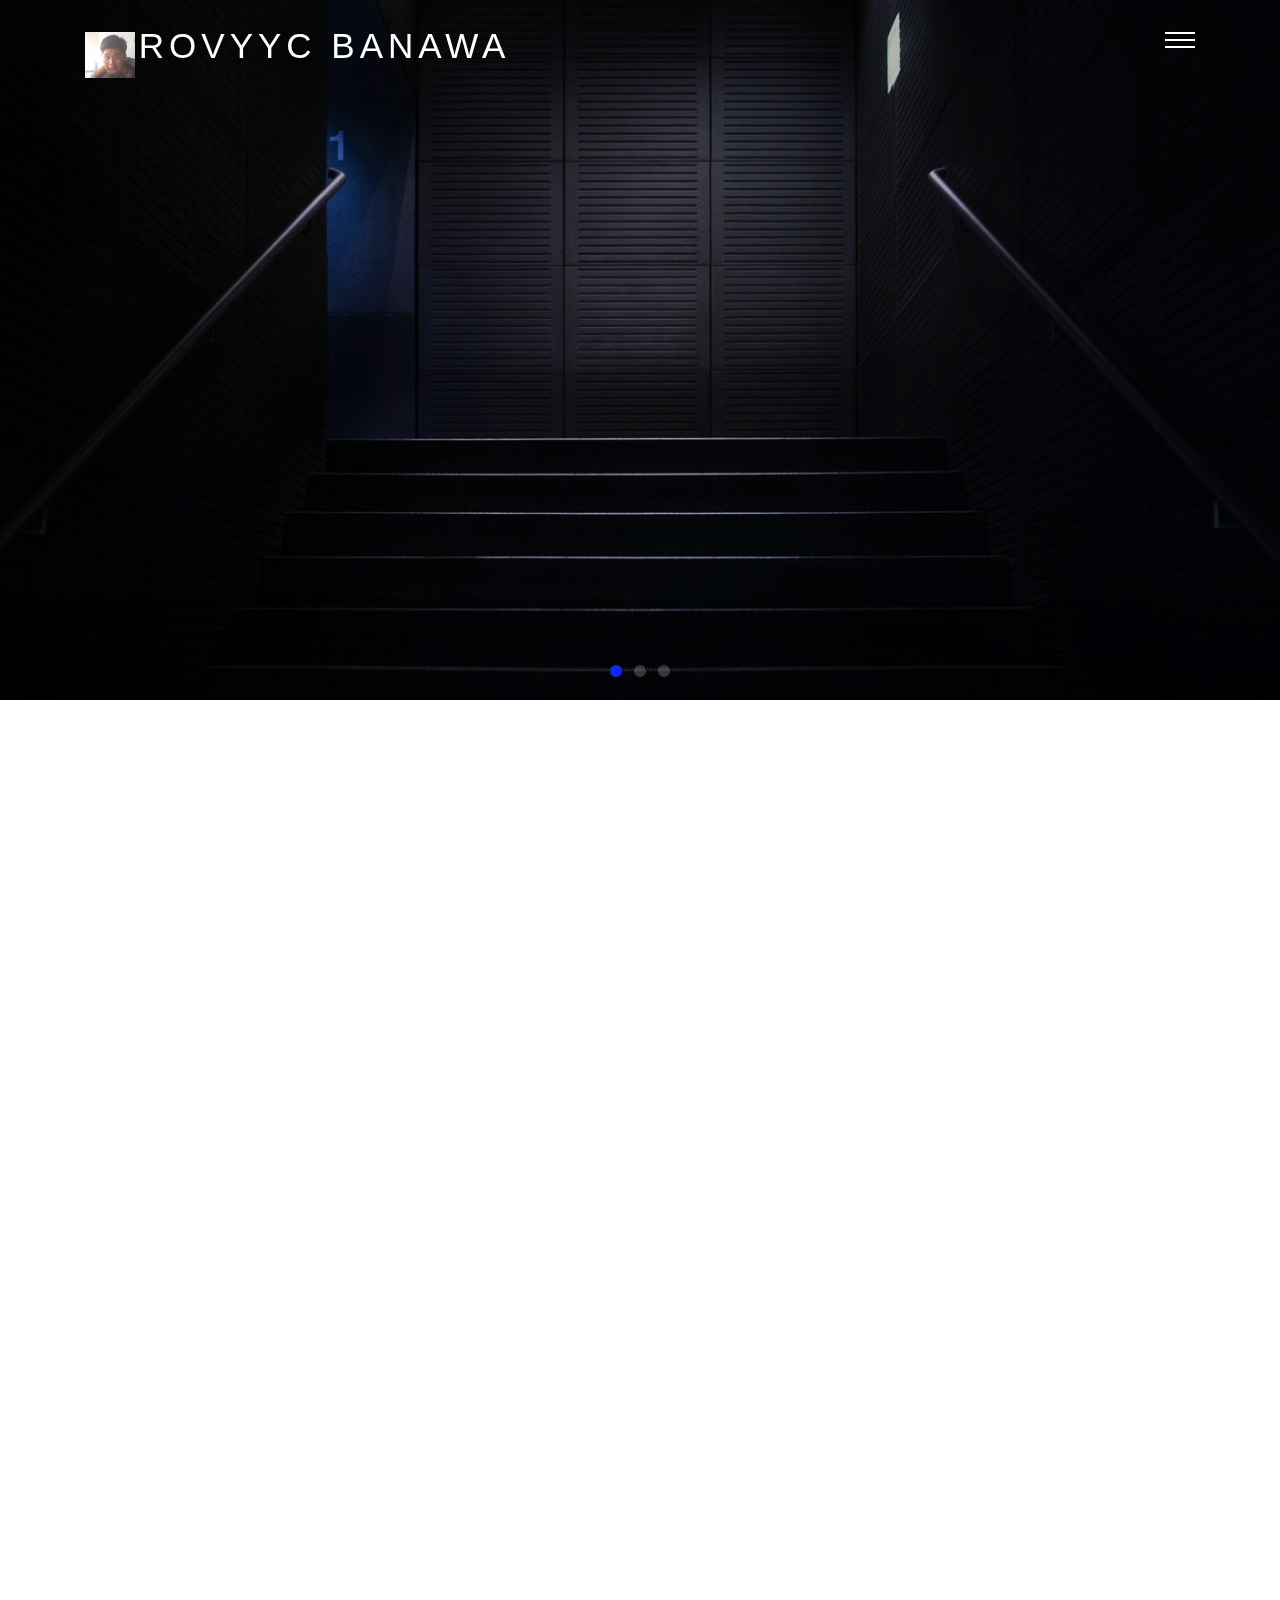
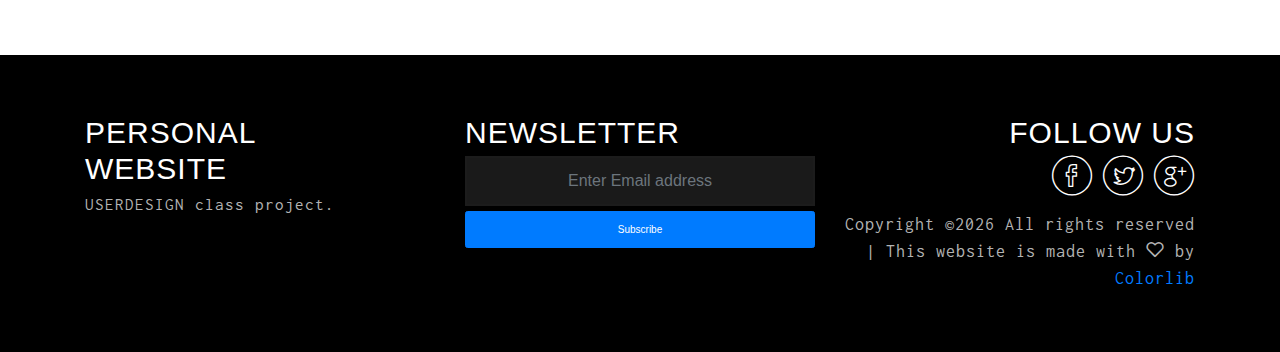
==== commit 976afca5: "wa" ====
--- a/index.html
+++ b/index.html
@@ -40,6 +40,15 @@
 	<link rel="stylesheet" href="css/owl.theme.default.min.css">
 
 	<link rel="stylesheet" href="css/style.css">
+	<link href="//maxcdn.bootstrapcdn.com/bootstrap/4.0.0/css/bootstrap.min.css" rel="stylesheet" id="bootstrap-css">
+	<script src="//maxcdn.bootstrapcdn.com/bootstrap/4.0.0/js/bootstrap.min.js"></script>
+	<script src="//cdnjs.cloudflare.com/ajax/libs/jquery/3.2.1/jquery.min.js"></script>
+	<!------ Include the above in your HEAD tag ---------->
+	
+	
+	<link rel="stylesheet" href="https://use.fontawesome.com/releases/v5.0.12/css/all.css" integrity="sha384-G0fIWCsCzJIMAVNQPfjH08cyYaUtMwjJwqiRKxxE/rx96Uroj1BtIQ6MLJuheaO9"
+		crossorigin="anonymous">
+	<link rel="stylesheet" href="ripple.min.css">
 
 
 	<!-- Modernizr JS -->
--- a/css/style.css
+++ b/css/style.css
@@ -3,7 +3,8 @@
   src: url("../fonts/icomoon/icomoon.eot?srf3rx");
   src: url("../fonts/icomoon/icomoon.eot?srf3rx#iefix") format("embedded-opentype"), url("../fonts/icomoon/icomoon.ttf?srf3rx") format("truetype"), url("../fonts/icomoon/icomoon.woff?srf3rx") format("woff"), url("../fonts/icomoon/icomoon.svg?srf3rx#icomoon") format("svg");
   font-weight: normal;
-  font-style: normal; }
+  font-style: normal;
+}
 
 /* =======================================================
 *
@@ -18,63 +19,89 @@
   background: #f0f0f0;
   font-weight: 300;
   letter-spacing: 1px;
-  color: #333333; }
-  body.menu-show {
-    overflow: hidden;
-    position: fixed;
-    height: 100%;
-    width: 100%; }
+  color: #333333;
+}
+
+body.menu-show {
+  overflow: hidden;
+  position: fixed;
+  height: 100%;
+  width: 100%;
+}
 
 #colorlib-wrapper {
   height: 100%;
   width: 100%;
-  overflow: hidden; }
-  #colorlib-wrapper > div {
-    width: 100%;
-    height: 100%;
-    overflow-y: hidden; }
+  overflow: hidden;
+}
+
+#colorlib-wrapper>div {
+  width: 100%;
+  height: 100%;
+  overflow-y: hidden;
+}
 
 a {
   color: #0e27fb;
   -webkit-transition: 0.5s;
   -o-transition: 0.5s;
-  transition: 0.5s; }
-  a:hover {
-    text-decoration: underline;
-    color: #0e27fb; }
-  a:focus, a:active {
-    outline: none; }
-
-p, span {
+  transition: 0.5s;
+}
+
+a:hover {
+  text-decoration: underline;
+  color: #0e27fb;
+}
+
+a:focus,
+a:active {
+  outline: none;
+}
+
+p,
+span {
   margin-bottom: 1.5em;
   font-weight: 400;
-  font-family: "Inconsolata", monospace; }
-.cert{
+  font-family: "Inconsolata", monospace;
+  font-size: 20px;
+}
+
+.cert {
   font-weight: bold;
   color: black;
 }
 
 span {
   font-size: 18px;
-  color: #333333; }
-
-h1, h2, h3, h4, h5, h6 {
+  color: #333333;
+}
+
+h1,
+h2,
+h3,
+h4,
+h5,
+h6 {
   color: rgba(0, 0, 0, 0.8);
   font-family: "Inconsolata", monospace;
   font-weight: bold;
-  margin: 0 0 30px 0; }
+  margin: 0 0 30px 0;
+}
 
 ::-webkit-selection {
   color: #fcfcfc;
-  background: #b7c2c2; }
+  background: #b7c2c2;
+}
 
 ::-moz-selection {
   color: #fcfcfc;
-  background: #b7c2c2; }
+  background: #b7c2c2;
+}
 
 ::selection {
   color: #fcfcfc;
-  background: #b7c2c2; }
+  background: #b7c2c2;
+}
 
 #colorlib-page {
   position: relative;
@@ -88,13 +115,16 @@
   -ms-transform: scale(1);
   -o-transform: scale(1);
   transform: scale(1);
-  background: #fff; }
-  .menu-show #colorlib-page {
-    -webkit-transform: scale(0.9);
-    -moz-transform: scale(0.9);
-    -ms-transform: scale(0.9);
-    -o-transform: scale(0.9);
-    transform: scale(0.9); }
+  background: #fff;
+}
+
+.menu-show #colorlib-page {
+  -webkit-transform: scale(0.9);
+  -moz-transform: scale(0.9);
+  -ms-transform: scale(0.9);
+  -o-transform: scale(0.9);
+  transform: scale(0.9);
+}
 
 #colorlib-main-nav {
   position: absolute;
@@ -119,73 +149,102 @@
   -ms-transform: scale(0);
   -o-transform: scale(0);
   transform: scale(0);
-  overflow-y: scroll; }
-  #colorlib-main-nav .colorlib-nav-toggle {
-    position: absolute;
-    top: 30px;
-    right: 30px;
-    padding: 20px;
-    height: 50px;
-    width: 50px;
-    background: rgba(0, 0, 0, 0.1);
-    line-height: 0;
-    padding: 0 !important;
-    visibility: hidden;
-    opacity: 0;
-    -webkit-border-radius: 50%;
-    -moz-border-radius: 50%;
-    -ms-border-radius: 50%;
-    border-radius: 50%;
-    -webkit-transition: 0.3s;
-    -o-transition: 0.3s;
-    transition: 0.3s; }
-    #colorlib-main-nav .colorlib-nav-toggle:hover {
-      background: rgba(0, 0, 0, 0.7); }
-    #colorlib-main-nav .colorlib-nav-toggle i {
-      top: 19px !important;
-      left: 0 !important;
-      margin: 0 !important;
-      padding: 0 !important;
-      line-height: 0;
-      text-indent: 0; }
-    #colorlib-main-nav .colorlib-nav-toggle.show {
-      visibility: visible;
-      opacity: 1; }
-  .menu-show #colorlib-main-nav {
-    visibility: visible;
-    opacity: 1;
-    -webkit-transform: scale(1);
-    -moz-transform: scale(1);
-    -ms-transform: scale(1);
-    -o-transform: scale(1);
-    transform: scale(1); }
+  overflow-y: scroll;
+}
+
+#colorlib-main-nav .colorlib-nav-toggle {
+  position: absolute;
+  top: 30px;
+  right: 30px;
+  padding: 20px;
+  height: 50px;
+  width: 50px;
+  background: rgba(0, 0, 0, 0.1);
+  line-height: 0;
+  padding: 0 !important;
+  visibility: hidden;
+  opacity: 0;
+  -webkit-border-radius: 50%;
+  -moz-border-radius: 50%;
+  -ms-border-radius: 50%;
+  border-radius: 50%;
+  -webkit-transition: 0.3s;
+  -o-transition: 0.3s;
+  transition: 0.3s;
+}
+
+#colorlib-main-nav .colorlib-nav-toggle:hover {
+  background: rgba(0, 0, 0, 0.7);
+}
+
+#colorlib-main-nav .colorlib-nav-toggle i {
+  top: 19px !important;
+  left: 0 !important;
+  margin: 0 !important;
+  padding: 0 !important;
+  line-height: 0;
+  text-indent: 0;
+}
+
+#colorlib-main-nav .colorlib-nav-toggle.show {
+  visibility: visible;
+  opacity: 1;
+}
+
+.menu-show #colorlib-main-nav {
+  visibility: visible;
+  opacity: 1;
+  -webkit-transform: scale(1);
+  -moz-transform: scale(1);
+  -ms-transform: scale(1);
+  -o-transform: scale(1);
+  transform: scale(1);
+}
+
+#colorlib-main-nav ul {
+  text-align: center;
+  padding: 50px 0 0 0;
+  margin: 0;
+}
+
+@media screen and (max-width: 768px) {
   #colorlib-main-nav ul {
-    text-align: center;
-    padding: 50px 0 0 0;
-    margin: 0; }
-    @media screen and (max-width: 768px) {
-      #colorlib-main-nav ul {
-        padding: 20px 0 0 0; } }
-    #colorlib-main-nav ul li {
-      padding: 0;
-      margin: 0; }
-      #colorlib-main-nav ul li a {
-        display: block;
-        width: 100%;
-        color: white;
-        font-size: 48px;
-        padding: 10px 0;
-        text-transform: uppercase; }
-        @media screen and (max-width: 768px) {
-          #colorlib-main-nav ul li a {
-            font-size: 30px;
-            padding: 10px 0; } }
-        #colorlib-main-nav ul li a:hover {
-          background: rgba(0, 0, 0, 0.4); }
-        #colorlib-main-nav ul li a:hover, #colorlib-main-nav ul li a:active, #colorlib-main-nav ul li a:focus {
-          color: rgba(255, 255, 255, 0.8);
-          outline: none;
-          text-decoration: none; }
+    padding: 20px 0 0 0;
+  }
+}
+
+#colorlib-main-nav ul li {
+  padding: 0;
+  margin: 0;
+}
+
+#colorlib-main-nav ul li a {
+  display: block;
+  width: 100%;
+  color: white;
+  font-size: 48px;
+  padding: 10px 0;
+  text-transform: uppercase;
+}
+
+@media screen and (max-width: 768px) {
+  #colorlib-main-nav ul li a {
+    font-size: 30px;
+    padding: 10px 0;
+  }
+}
+
+#colorlib-main-nav ul li a:hover {
+  background: rgba(0, 0, 0, 0.4);
+}
+
+#colorlib-main-nav ul li a:hover,
+#colorlib-main-nav ul li a:active,
+#colorlib-main-nav ul li a:focus {
+  color: rgba(255, 255, 255, 0.8);
+  outline: none;
+  text-decoration: none;
+}
 
 header {
   padding: 2em 0;
@@ -194,130 +253,199 @@
   left: 0;
   right: 0;
   z-index: 9;
-  margin: 0 auto; }
-  @media screen and (max-width: 768px) {
-    header {
-      padding: 2em 0; } }
-  header .colorlib-navbar-brand {
-    float: left; }
-    header .colorlib-navbar-brand .colorlib-logo {
-      font-size: 35px;
-      text-transform: uppercase;
-      color: #fff;
-      font-weight: 200;
-      letter-spacing: 5px; }
-      header .colorlib-navbar-brand .colorlib-logo:hover {
-        text-decoration: none !important; }
-      header .colorlib-navbar-brand .colorlib-logo:active, header .colorlib-navbar-brand .colorlib-logo:focus {
-        outline: none;
-        text-decoration: none; }
+  margin: 0 auto;
+}
+
+@media screen and (max-width: 768px) {
+  header {
+    padding: 2em 0;
+  }
+}
+
+header .colorlib-navbar-brand {
+  float: left;
+}
+
+header .colorlib-navbar-brand .colorlib-logo {
+  font-size: 35px;
+  text-transform: uppercase;
+  color: #fff;
+  font-weight: 200;
+  letter-spacing: 5px;
+}
+
+header .colorlib-navbar-brand .colorlib-logo:hover {
+  text-decoration: none !important;
+}
+
+header .colorlib-navbar-brand .colorlib-logo:active,
+header .colorlib-navbar-brand .colorlib-logo:focus {
+  outline: none;
+  text-decoration: none;
+}
 
 #particles {
   width: 100%;
   height: 100%;
-  overflow: hidden; }
+  overflow: hidden;
+}
 
 #colorlib-hero {
   min-height: 700px;
   background: #fff url(../images/loader.gif) no-repeat center center;
   width: 100%;
-  float: left; }
-  #colorlib-hero .flexslider {
-    border: none;
-    z-index: 1;
-    margin-bottom: 0; }
-    #colorlib-hero .flexslider .slides {
-      position: relative;
-      overflow: hidden; }
-      #colorlib-hero .flexslider .slides li {
-        background-repeat: no-repeat;
-        background-size: cover;
-        background-position: center center;
-        min-height: 700px;
-        position: relative; }
-        #colorlib-hero .flexslider .slides li .overlay {
-          position: absolute;
-          top: 0;
-          bottom: 0;
-          left: 0;
-          right: 0;
-          background: rgba(0, 0, 0, 0.3); }
-    #colorlib-hero .flexslider .flex-control-nav {
-      bottom: 2em;
-      z-index: 1000;
-      width: 0 auto; }
-      #colorlib-hero .flexslider .flex-control-nav li a {
-        background: rgba(255, 255, 255, 0.2);
-        -webkit-box-shadow: none;
-        box-shadow: none;
-        width: 12px;
-        height: 12px;
-        cursor: pointer; }
-        #colorlib-hero .flexslider .flex-control-nav li a.flex-active {
-          cursor: pointer;
-          background: transparent;
-          background: #0e27fb; }
-    #colorlib-hero .flexslider .flex-direction-nav {
-      display: none; }
-    #colorlib-hero .flexslider .slider-text {
-      display: table;
-      opacity: 0;
-      height: 550px !important;
-      z-index: 9; }
-      #colorlib-hero .flexslider .slider-text > .slider-text-inner {
-        height: 700px !important; }
-      #colorlib-hero .flexslider .slider-text > .slider-text-inner {
-        display: table-cell;
-        vertical-align: middle;
-        height: 700px; }
-        @media screen and (max-width: 768px) {
-          #colorlib-hero .flexslider .slider-text > .slider-text-inner {
-            text-align: center; } }
-        #colorlib-hero .flexslider .slider-text > .slider-text-inner span i {
-          font-size: 24px;
-          color: #F7AF1D; }
-        #colorlib-hero .flexslider .slider-text > .slider-text-inner h1, #colorlib-hero .flexslider .slider-text > .slider-text-inner h2 {
-          margin: 0;
-          padding: 0;
-          color: white; }
-        #colorlib-hero .flexslider .slider-text > .slider-text-inner h1 {
-          margin-bottom: 50px;
-          font-size: 60px;
-          line-height: 1.3;
-          font-weight: 400;
-          color: rgba(255, 255, 255, 0.9); }
-          @media screen and (max-width: 768px) {
-            #colorlib-hero .flexslider .slider-text > .slider-text-inner h1 {
-              font-size: 28px; } }
-        #colorlib-hero .flexslider .slider-text > .slider-text-inner h2 {
-          font-size: 18px;
-          line-height: 1.5;
-          margin-bottom: 10px;
-          text-transform: uppercase;
-          letter-spacing: 1em;
-          color: rgba(255, 255, 255, 0.6); }
-          @media screen and (max-width: 768px) {
-            #colorlib-hero .flexslider .slider-text > .slider-text-inner h2 {
-              letter-spacing: 0;
-              text-transform: none; } }
-          #colorlib-hero .flexslider .slider-text > .slider-text-inner h2 a {
-            color: #0e27fb;
-            border-bottom: 1px solid rgba(14, 39, 251, 0.7); }
-        #colorlib-hero .flexslider .slider-text > .slider-text-inner .heading-section {
-          font-size: 50px; }
-          @media screen and (max-width: 768px) {
-            #colorlib-hero .flexslider .slider-text > .slider-text-inner .heading-section {
-              font-size: 30px; } }
-        #colorlib-hero .flexslider .slider-text > .slider-text-inner .btn {
-          font-size: 13px;
-          text-transform: uppercase;
-          letter-spacing: 2px;
-          color: #fff; }
-          #colorlib-hero .flexslider .slider-text > .slider-text-inner .btn:hover {
-            background: #000 !important; }
-          @media screen and (max-width: 480px) {
-            #colorlib-hero .flexslider .slider-text > .slider-text-inner .btn {
-              width: 100%; } }
+  float: left;
+}
+
+#colorlib-hero .flexslider {
+  border: none;
+  z-index: 1;
+  margin-bottom: 0;
+}
+
+#colorlib-hero .flexslider .slides {
+  position: relative;
+  overflow: hidden;
+}
+
+#colorlib-hero .flexslider .slides li {
+  background-repeat: no-repeat;
+  background-size: cover;
+  background-position: center center;
+  min-height: 700px;
+  position: relative;
+}
+
+#colorlib-hero .flexslider .slides li .overlay {
+  position: absolute;
+  top: 0;
+  bottom: 0;
+  left: 0;
+  right: 0;
+  background: rgba(0, 0, 0, 0.3);
+}
+
+#colorlib-hero .flexslider .flex-control-nav {
+  bottom: 2em;
+  z-index: 1000;
+  width: 0 auto;
+}
+
+#colorlib-hero .flexslider .flex-control-nav li a {
+  background: rgba(255, 255, 255, 0.2);
+  -webkit-box-shadow: none;
+  box-shadow: none;
+  width: 12px;
+  height: 12px;
+  cursor: pointer;
+}
+
+#colorlib-hero .flexslider .flex-control-nav li a.flex-active {
+  cursor: pointer;
+  background: transparent;
+  background: #0e27fb;
+}
+
+#colorlib-hero .flexslider .flex-direction-nav {
+  display: none;
+}
+
+#colorlib-hero .flexslider .slider-text {
+  display: table;
+  opacity: 0;
+  height: 550px !important;
+  z-index: 9;
+}
+
+#colorlib-hero .flexslider .slider-text>.slider-text-inner {
+  height: 700px !important;
+}
+
+#colorlib-hero .flexslider .slider-text>.slider-text-inner {
+  display: table-cell;
+  vertical-align: middle;
+  height: 700px;
+}
+
+@media screen and (max-width: 768px) {
+  #colorlib-hero .flexslider .slider-text>.slider-text-inner {
+    text-align: center;
+  }
+}
+
+#colorlib-hero .flexslider .slider-text>.slider-text-inner span i {
+  font-size: 24px;
+  color: #F7AF1D;
+}
+
+#colorlib-hero .flexslider .slider-text>.slider-text-inner h1,
+#colorlib-hero .flexslider .slider-text>.slider-text-inner h2 {
+  margin: 0;
+  padding: 0;
+  color: white;
+}
+
+#colorlib-hero .flexslider .slider-text>.slider-text-inner h1 {
+  margin-bottom: 50px;
+  font-size: 60px;
+  line-height: 1.3;
+  font-weight: 400;
+  color: rgba(255, 255, 255, 0.9);
+}
+
+@media screen and (max-width: 768px) {
+  #colorlib-hero .flexslider .slider-text>.slider-text-inner h1 {
+    font-size: 28px;
+  }
+}
+
+#colorlib-hero .flexslider .slider-text>.slider-text-inner h2 {
+  font-size: 18px;
+  line-height: 1.5;
+  margin-bottom: 10px;
+  text-transform: uppercase;
+  letter-spacing: 1em;
+  color: rgba(255, 255, 255, 0.6);
+}
+
+@media screen and (max-width: 768px) {
+  #colorlib-hero .flexslider .slider-text>.slider-text-inner h2 {
+    letter-spacing: 0;
+    text-transform: none;
+  }
+}
+
+#colorlib-hero .flexslider .slider-text>.slider-text-inner h2 a {
+  color: #0e27fb;
+  border-bottom: 1px solid rgba(14, 39, 251, 0.7);
+}
+
+#colorlib-hero .flexslider .slider-text>.slider-text-inner .heading-section {
+  font-size: 50px;
+}
+
+@media screen and (max-width: 768px) {
+  #colorlib-hero .flexslider .slider-text>.slider-text-inner .heading-section {
+    font-size: 30px;
+  }
+}
+
+#colorlib-hero .flexslider .slider-text>.slider-text-inner .btn {
+  font-size: 13px;
+  text-transform: uppercase;
+  letter-spacing: 2px;
+  color: #fff;
+}
+
+#colorlib-hero .flexslider .slider-text>.slider-text-inner .btn:hover {
+  background: #000 !important;
+}
+
+@media screen and (max-width: 480px) {
+  #colorlib-hero .flexslider .slider-text>.slider-text-inner .btn {
+    width: 100%;
+  }
+}
 
 #colorlib-work,
 #colorlib-services,
@@ -328,175 +456,249 @@
 #colorlib-contact,
 #colorlib-about {
   padding: 7em 0;
-  clear: both; }
+  clear: both;
+}
 
 @media screen and (max-width: 768px) {
   #colorlib-hire {
-    text-align: center; } }
+    text-align: center;
+  }
+}
 
 .colorlib-light-grey {
-  background: #fafafa; }
+  background: #fafafa;
+}
 
 .intro-heading {
-  margin-bottom: 3em; }
+  margin-bottom: 3em;
+}
+
+.intro-heading h2 {
+  font-size: 48px;
+  font-weight: 400;
+  line-height: 1.5;
+  margin-bottom: 1.5em;
+  color: #000;
+  position: relative;
+  text-transform: uppercase;
+}
+
+.intro-heading h2:after {
+  position: absolute;
+  bottom: -.5em;
+  left: 0;
+  right: 0;
+  width: 80px;
+  height: 2px;
+  content: '';
+  background: #0e27fb;
+  margin: 0 auto;
+}
+
+@media screen and (max-width: 768px) {
   .intro-heading h2 {
-    font-size: 48px;
-    font-weight: 400;
-    line-height: 1.5;
-    margin-bottom: 1.5em;
-    color: #000;
-    position: relative;
-    text-transform: uppercase; }
-    .intro-heading h2:after {
-      position: absolute;
-      bottom: -.5em;
-      left: 0;
-      right: 0;
-      width: 80px;
-      height: 2px;
-      content: '';
-      background: #0e27fb;
-      margin: 0 auto; }
-    @media screen and (max-width: 768px) {
-      .intro-heading h2 {
-        font-size: 30px; } }
+    font-size: 30px;
+  }
+}
 
 .heading {
   font-size: 60px;
   font-weight: 700;
-  line-height: 1.5; }
-  @media screen and (max-width: 768px) {
-    .heading {
-      font-size: 40px; } }
+  line-height: 1.5;
+}
+
+@media screen and (max-width: 768px) {
+  .heading {
+    font-size: 40px;
+  }
+}
 
 .blog-img,
 .work-img {
   background-size: cover;
   background-position: center center;
   background-repeat: no-repeat;
-  position: relative; }
+  position: relative;
+}
 
 .services {
-  margin-bottom: 3em; }
-  .services .icon {
-    float: left;
-    width: 80px;
-    height: 80px;
-    display: table;
-    text-align: center;
-    background: whitesmoke;
-    -webkit-border-radius: 50%;
-    -moz-border-radius: 50%;
-    -ms-border-radius: 50%;
-    border-radius: 50%; }
-    .services .icon i {
-      display: table-cell;
-      vertical-align: middle;
-      font-size: 60px;
-      color: #000; }
-  .services .desc {
-    padding-left: 100px; }
-    .services .desc h3 {
-      color: #000;
-      font-size: 28px; }
+  margin-bottom: 3em;
+}
+
+.services .icon {
+  float: left;
+  width: 80px;
+  height: 80px;
+  display: table;
+  text-align: center;
+  background: whitesmoke;
+  -webkit-border-radius: 50%;
+  -moz-border-radius: 50%;
+  -ms-border-radius: 50%;
+  border-radius: 50%;
+}
+
+.services .icon i {
+  display: table-cell;
+  vertical-align: middle;
+  font-size: 60px;
+  color: #000;
+}
+
+.services .desc {
+  padding-left: 100px;
+}
+
+.services .desc h3 {
+  color: #000;
+  font-size: 28px;
+}
 
 .work-img {
   width: 100%;
   height: 600px;
   display: table;
-  margin-bottom: 30px; }
+  margin-bottom: 30px;
+}
+
+.work-img .overlay {
+  position: absolute;
+  top: 1em;
+  bottom: 1em;
+  left: 1em;
+  right: 1em;
+  content: '';
+  background: rgba(255, 255, 255, 0.9);
+  opacity: 0;
+  -webkit-transition: 0.3s;
+  -o-transition: 0.3s;
+  transition: 0.3s;
+}
+
+@media screen and (max-width: 768px) {
   .work-img .overlay {
-    position: absolute;
-    top: 1em;
-    bottom: 1em;
-    left: 1em;
-    right: 1em;
-    content: '';
-    background: rgba(255, 255, 255, 0.9);
-    opacity: 0;
-    -webkit-transition: 0.3s;
-    -o-transition: 0.3s;
-    transition: 0.3s; }
-    @media screen and (max-width: 768px) {
-      .work-img .overlay {
-        opacity: 1; } }
-  @media screen and (max-width: 768px) {
-    .work-img {
-      height: 300px; } }
+    opacity: 1;
+  }
+}
+
+@media screen and (max-width: 768px) {
+  .work-img {
+    height: 300px;
+  }
+}
+
+.work-img .desc {
+  display: table-cell;
+  vertical-align: middle;
+  opacity: 0;
+  position: relative;
+  overflow: hidden;
+  -webkit-transition: 0.3s;
+  -o-transition: 0.3s;
+  transition: 0.3s;
+}
+
+@media screen and (max-width: 768px) {
   .work-img .desc {
-    display: table-cell;
-    vertical-align: middle;
-    opacity: 0;
-    position: relative;
-    overflow: hidden;
-    -webkit-transition: 0.3s;
-    -o-transition: 0.3s;
-    transition: 0.3s; }
-    @media screen and (max-width: 768px) {
-      .work-img .desc {
-        opacity: 1; } }
-    .work-img .desc .tag {
-      display: block;
-      color: rgba(0, 0, 0, 0.5);
-      margin-bottom: 15px; }
-      @media screen and (max-width: 768px) {
-        .work-img .desc .tag {
-          margin-bottom: 0; } }
-    .work-img .desc span {
-      font-size: 13px;
-      color: rgba(0, 0, 0, 0.5); }
-    .work-img .desc h3 {
-      color: #000;
-      font-size: 38px; }
-      @media screen and (max-width: 768px) {
-        .work-img .desc h3 {
-          font-size: 28px; } }
-    .work-img .desc .read-more {
-      position: absolute;
-      top: -80px;
-      right: 3em;
-      color: #fff;
-      padding: 2em 1.5em;
-      background: #000;
-      -webkit-transition: 0.3s;
-      -o-transition: 0.3s;
-      transition: 0.3s; }
-      @media screen and (max-width: 768px) {
-        .work-img .desc .read-more {
-          display: none; } }
-    .work-img .desc .icon {
-      width: 60px;
-      height: 60px;
-      margin: 0 auto;
-      display: table;
-      margin-bottom: 2em;
-      background: #000;
-      -webkit-border-radius: 50%;
-      -moz-border-radius: 50%;
-      -ms-border-radius: 50%;
-      border-radius: 50%; }
-      @media screen and (max-width: 768px) {
-        .work-img .desc .icon {
-          margin-bottom: 1em; } }
-      .work-img .desc .icon i {
-        display: table-cell;
-        vertical-align: middle;
-        color: #fff;
-        font-size: 24px; }
-  .work-img:hover {
-    text-decoration: none; }
-    .work-img:hover .overlay {
-      opacity: 1; }
-    .work-img:hover .desc {
-      opacity: 1; }
-    .work-img:hover .read-more {
-      top: 1.5em; }
+    opacity: 1;
+  }
+}
+
+.work-img .desc .tag {
+  display: block;
+  color: rgba(0, 0, 0, 0.5);
+  margin-bottom: 15px;
+}
+
+@media screen and (max-width: 768px) {
+  .work-img .desc .tag {
+    margin-bottom: 0;
+  }
+}
+
+.work-img .desc span {
+  font-size: 13px;
+  color: rgba(0, 0, 0, 0.5);
+}
+
+.work-img .desc h3 {
+  color: #000;
+  font-size: 38px;
+}
+
+@media screen and (max-width: 768px) {
+  .work-img .desc h3 {
+    font-size: 28px;
+  }
+}
+
+.work-img .desc .read-more {
+  position: absolute;
+  top: -80px;
+  right: 3em;
+  color: #fff;
+  padding: 2em 1.5em;
+  background: #000;
+  -webkit-transition: 0.3s;
+  -o-transition: 0.3s;
+  transition: 0.3s;
+}
+
+@media screen and (max-width: 768px) {
+  .work-img .desc .read-more {
+    display: none;
+  }
+}
+
+.work-img .desc .icon {
+  width: 60px;
+  height: 60px;
+  margin: 0 auto;
+  display: table;
+  margin-bottom: 2em;
+  background: #000;
+  -webkit-border-radius: 50%;
+  -moz-border-radius: 50%;
+  -ms-border-radius: 50%;
+  border-radius: 50%;
+}
+
+@media screen and (max-width: 768px) {
+  .work-img .desc .icon {
+    margin-bottom: 1em;
+  }
+}
+
+.work-img .desc .icon i {
+  display: table-cell;
+  vertical-align: middle;
+  color: #fff;
+  font-size: 24px;
+}
+
+.work-img:hover {
+  text-decoration: none;
+}
+
+.work-img:hover .overlay {
+  opacity: 1;
+}
+
+.work-img:hover .desc {
+  opacity: 1;
+}
+
+.work-img:hover .read-more {
+  top: 1.5em;
+}
 
 .work-detail .tag {
-  margin-bottom: 10px; }
+  margin-bottom: 10px;
+}
 
 .work-detail h2 {
-  font-size: 40px; }
+  font-size: 40px;
+}
 
 .blog-flex {
   display: -webkit-box;
@@ -508,320 +710,477 @@
   flex-wrap: wrap;
   -webkit-flex-wrap: wrap;
   -moz-flex-wrap: wrap;
-  width: 100%; }
-  .blog-flex .one-forth, .blog-flex .three-forth {
-    display: inline-block; }
+  width: 100%;
+}
+
+.blog-flex .one-forth,
+.blog-flex .three-forth {
+  display: inline-block;
+}
+
+.blog-flex .one-forth {
+  width: 30%;
+  display: -webkit-box;
+  display: -moz-box;
+  display: -ms-flexbox;
+  display: -webkit-flex;
+  display: flex;
+  -ms-flex-wrap: wrap;
+  flex-wrap: wrap;
+  -webkit-flex-wrap: wrap;
+  -moz-flex-wrap: wrap;
+}
+
+@media screen and (max-width: 768px) {
   .blog-flex .one-forth {
-    width: 30%;
-    display: -webkit-box;
-    display: -moz-box;
-    display: -ms-flexbox;
-    display: -webkit-flex;
-    display: flex;
-    -ms-flex-wrap: wrap;
-    flex-wrap: wrap;
-    -webkit-flex-wrap: wrap;
-    -moz-flex-wrap: wrap; }
-    @media screen and (max-width: 768px) {
-      .blog-flex .one-forth {
-        display: none !important; } }
+    display: none !important;
+  }
+}
+
+.blog-flex .three-forth {
+  width: 70%;
+  padding-left: 2em;
+  padding-right: 3em;
+}
+
+@media screen and (max-width: 768px) {
   .blog-flex .three-forth {
-    width: 70%;
-    padding-left: 2em;
-    padding-right: 3em; }
-    @media screen and (max-width: 768px) {
-      .blog-flex .three-forth {
-        width: 100%;
-        padding-left: 1em;
-        padding-right: 1em; } }
-  .blog-flex .blog-img {
-    display: block; }
+    width: 100%;
+    padding-left: 1em;
+    padding-right: 1em;
+  }
+}
+
+.blog-flex .blog-img {
+  display: block;
+}
+
+.blog-flex .f-blog {
+  text-decoration: none;
+  padding: 0;
+  display: block;
+  border: 1px dashed #000;
+  padding: 25px;
+}
+
+.blog-flex .f-blog:first-child {
+  margin-bottom: 3em;
+}
+
+@media screen and (max-width: 768px) {
   .blog-flex .f-blog {
-    text-decoration: none;
-    padding: 0;
-    display: block;
-    border: 1px dashed #000;
-    padding: 25px; }
-    .blog-flex .f-blog:first-child {
-      margin-bottom: 3em; }
-    @media screen and (max-width: 768px) {
-      .blog-flex .f-blog {
-        margin-bottom: 2em; }
-        .blog-flex .f-blog:first-child {
-          margin-bottom: 2em; } }
-    .blog-flex .f-blog .meta {
-      margin-bottom: 15px;
-      color: #4d4d4d;
-      font-weight: 400; }
-      .blog-flex .f-blog .meta span {
-        color: #4d4d4d;
-        font-size: 16px; }
-    .blog-flex .f-blog h3 {
-      font-weight: 700;
-      line-height: 1.5;
-      margin-bottom: 15px; }
-    .blog-flex .f-blog .read-more {
-      font-size: 16px;
-      font-weight: 500;
-      margin-bottom: 10px;
-      display: inline-block;
-      position: relative;
-      color: #4d4d4d; }
-      .blog-flex .f-blog .read-more:after {
-        position: absolute;
-        bottom: 0;
-        left: 0;
-        right: 0;
-        content: '';
-        width: 100%;
-        height: 3px;
-        background: #cccccc; }
-    .blog-flex .f-blog:hover h3, .blog-flex .f-blog:focus h3 {
-      color: #0e27fb; }
-    .blog-flex .f-blog:hover .read-more, .blog-flex .f-blog:focus .read-more {
-      color: #0e27fb; }
-      .blog-flex .f-blog:hover .read-more:after, .blog-flex .f-blog:focus .read-more:after {
-        background: #4054fc; }
+    margin-bottom: 2em;
+  }
+
+  .blog-flex .f-blog:first-child {
+    margin-bottom: 2em;
+  }
+}
+
+.blog-flex .f-blog .meta {
+  margin-bottom: 15px;
+  color: #4d4d4d;
+  font-weight: 400;
+}
+
+.blog-flex .f-blog .meta span {
+  color: #4d4d4d;
+  font-size: 16px;
+}
+
+.blog-flex .f-blog h3 {
+  font-weight: 700;
+  line-height: 1.5;
+  margin-bottom: 15px;
+}
+
+.blog-flex .f-blog .read-more {
+  font-size: 16px;
+  font-weight: 500;
+  margin-bottom: 10px;
+  display: inline-block;
+  position: relative;
+  color: #4d4d4d;
+}
+
+.blog-flex .f-blog .read-more:after {
+  position: absolute;
+  bottom: 0;
+  left: 0;
+  right: 0;
+  content: '';
+  width: 100%;
+  height: 3px;
+  background: #cccccc;
+}
+
+.blog-flex .f-blog:hover h3,
+.blog-flex .f-blog:focus h3 {
+  color: #0e27fb;
+}
+
+.blog-flex .f-blog:hover .read-more,
+.blog-flex .f-blog:focus .read-more {
+  color: #0e27fb;
+}
+
+.blog-flex .f-blog:hover .read-more:after,
+.blog-flex .f-blog:focus .read-more:after {
+  background: #4054fc;
+}
 
 .blog-entry {
   padding-bottom: 3em;
   margin-bottom: 4em;
   width: 100%;
   display: block;
-  clear: both; }
-  .blog-entry .blog-wrap {
-    background: #fafafa;
-    padding: 0 0 2em 0;
-    margin-bottom: 40px;
+  clear: both;
+}
+
+.blog-entry .blog-wrap {
+  background: #fafafa;
+  padding: 0 0 2em 0;
+  margin-bottom: 40px;
+  position: relative;
+  display: block;
+}
+
+.blog-entry .blog-img {
+  width: 100%;
+  height: 600px;
+  display: table;
+  margin-bottom: 40px;
+  position: relative;
+  z-index: 0;
+  text-decoration: none;
+}
+
+@media screen and (max-width: 768px) {
+  .blog-entry .blog-img {
+    height: 300px;
+  }
+}
+
+.blog-entry .blog-img span {
+  display: table-cell;
+  vertical-align: middle;
+  z-index: 1;
+  opacity: 0;
+  -webkit-transition: 1s;
+  -o-transition: 1s;
+  transition: 1s;
+}
+
+.blog-entry .blog-img span i {
+  color: #000;
+  padding: 1em;
+  background: #fff;
+}
+
+.blog-entry .blog-img:after {
+  position: absolute;
+  top: 0;
+  left: 0;
+  right: 0;
+  bottom: 0;
+  content: '';
+  background: rgba(0, 0, 0, 0.3);
+  opacity: 0;
+  color: #fff;
+  z-index: -1;
+  -webkit-transition: 0.3s;
+  -o-transition: 0.3s;
+  transition: 0.3s;
+}
+
+.blog-entry .blog-img:hover:after,
+.blog-entry .blog-img:focus:after {
+  opacity: 1;
+}
+
+.blog-entry .blog-img:hover span,
+.blog-entry .blog-img:focus span {
+  opacity: 1;
+}
+
+.blog-entry .category {
+  text-align: right;
+  position: absolute;
+  top: 0;
+  left: 8%;
+  display: block;
+  margin-bottom: 20px;
+  font-size: 16px;
+  color: #999999;
+}
+
+@media screen and (max-width: 768px) {
+  .blog-entry .category {
     position: relative;
-    display: block; }
-  .blog-entry .blog-img {
-    width: 100%;
-    height: 600px;
-    display: table;
-    margin-bottom: 40px;
-    position: relative;
-    z-index: 0;
-    text-decoration: none; }
-    @media screen and (max-width: 768px) {
-      .blog-entry .blog-img {
-        height: 300px; } }
-    .blog-entry .blog-img span {
-      display: table-cell;
-      vertical-align: middle;
-      z-index: 1;
-      opacity: 0;
-      -webkit-transition: 1s;
-      -o-transition: 1s;
-      transition: 1s; }
-      .blog-entry .blog-img span i {
-        color: #000;
-        padding: 1em;
-        background: #fff; }
-    .blog-entry .blog-img:after {
-      position: absolute;
-      top: 0;
-      left: 0;
-      right: 0;
-      bottom: 0;
-      content: '';
-      background: rgba(0, 0, 0, 0.3);
-      opacity: 0;
-      color: #fff;
-      z-index: -1;
-      -webkit-transition: 0.3s;
-      -o-transition: 0.3s;
-      transition: 0.3s; }
-    .blog-entry .blog-img:hover:after, .blog-entry .blog-img:focus:after {
-      opacity: 1; }
-    .blog-entry .blog-img:hover span, .blog-entry .blog-img:focus span {
-      opacity: 1; }
-  .blog-entry .category {
-    text-align: right;
-    position: absolute;
-    top: 0;
-    left: 8%;
-    display: block;
-    margin-bottom: 20px;
-    font-size: 16px;
-    color: #999999; }
-    @media screen and (max-width: 768px) {
-      .blog-entry .category {
-        position: relative;
-        left: 0;
-        right: 0;
-        text-align: left; } }
-    .blog-entry .category a {
-      display: block;
-      color: #999999; }
-      @media screen and (max-width: 768px) {
-        .blog-entry .category a {
-          display: inline; } }
-  .blog-entry h2 {
-    margin-bottom: 10px;
-    font-size: 34px; }
-    .blog-entry h2 a {
-      color: #1a1a1a;
-      text-decoration: none; }
-  .blog-entry .blog-image {
-    position: relative; }
+    left: 0;
+    right: 0;
+    text-align: left;
+  }
+}
+
+.blog-entry .category a {
+  display: block;
+  color: #999999;
+}
+
+@media screen and (max-width: 768px) {
+  .blog-entry .category a {
+    display: inline;
+  }
+}
+
+.blog-entry h2 {
+  margin-bottom: 10px;
+  font-size: 34px;
+}
+
+.blog-entry h2 a {
+  color: #1a1a1a;
+  text-decoration: none;
+}
+
+.blog-entry .blog-image {
+  position: relative;
+}
+
+.blog-entry .desc {
+  margin-bottom: 4em;
+  position: relative;
+  padding-left: 17em;
+  padding-right: 2em;
+}
+
+@media screen and (max-width: 768px) {
   .blog-entry .desc {
-    margin-bottom: 4em;
-    position: relative;
-    padding-left: 17em;
-    padding-right: 2em; }
-    @media screen and (max-width: 768px) {
-      .blog-entry .desc {
-        padding-left: 1em;
-        padding-right: 1em; } }
-    .blog-entry .desc blockquote {
-      margin-left: 50px;
-      padding-left: 30px;
-      background: #fafafa; }
-    .blog-entry .desc p.first-letra:first-child:first-letter {
-      color: #000;
-      float: left !important;
-      font-size: 110px;
-      line-height: 90px;
-      padding-top: 4px;
-      padding-right: 10px;
-      padding-left: 3px; }
-  .blog-entry .btn-custom {
-    -webkit-border-radius: 30px;
-    -moz-border-radius: 30px;
-    -ms-border-radius: 30px;
-    border-radius: 30px; }
-  .blog-entry blockquote {
-    font-style: italic;
-    color: #999999;
-    font-size: 20px; }
-  .blog-entry ul li {
-    margin-bottom: 20px; }
+    padding-left: 1em;
+    padding-right: 1em;
+  }
+}
+
+.blog-entry .desc blockquote {
+  margin-left: 50px;
+  padding-left: 30px;
+  background: #fafafa;
+}
+
+.blog-entry .desc p.first-letra:first-child:first-letter {
+  color: #000;
+  float: left !important;
+  font-size: 110px;
+  line-height: 90px;
+  padding-top: 4px;
+  padding-right: 10px;
+  padding-left: 3px;
+}
+
+.blog-entry .btn-custom {
+  -webkit-border-radius: 30px;
+  -moz-border-radius: 30px;
+  -ms-border-radius: 30px;
+  border-radius: 30px;
+}
+
+.blog-entry blockquote {
+  font-style: italic;
+  color: #999999;
+  font-size: 20px;
+}
+
+.blog-entry ul li {
+  margin-bottom: 20px;
+}
 
 #colorlib-testimony {
   position: relative;
-  background: #fafafa; }
-  #colorlib-testimony .testimony-slide {
-    position: relative;
-    max-height: auto; }
-    #colorlib-testimony .testimony-slide span {
-      font-size: 16px;
-      font-weight: 500;
-      display: block;
-      color: #4d4d4d;
-      margin-bottom: 20px; }
-    #colorlib-testimony .testimony-slide figure {
-      width: 100%;
-      margin-bottom: 2em; }
-      #colorlib-testimony .testimony-slide figure img {
-        width: 150px;
-        margin: 0 auto;
-        padding: .5em;
-        border: 1px solid #e6e6e6; }
-    #colorlib-testimony .testimony-slide blockquote {
-      border: none;
-      margin: 0 auto;
-      width: 100%;
-      position: relative;
-      padding: 0;
-      color: #000; }
-      @media screen and (max-width: 768px) {
-        #colorlib-testimony .testimony-slide blockquote {
-          padding: 0 1em; } }
-      #colorlib-testimony .testimony-slide blockquote p {
-        font-size: 28px;
-        color: #0e27fb;
-        font-weight: 500; }
-  #colorlib-testimony .owl-carousel .owl-dots .owl-dot span {
-    width: 50px;
-    height: 2px;
-    background: #d7dbfe;
-    -webkit-border-radius: 0;
-    -moz-border-radius: 0;
-    -ms-border-radius: 0;
-    border-radius: 0; }
-    #colorlib-testimony .owl-carousel .owl-dots .owl-dot span:hover {
-      background: #0e27fb; }
-  #colorlib-testimony .owl-carousel .owl-dots .owl-dot.active span {
-    background: #0e27fb; }
+  background: #fafafa;
+}
+
+#colorlib-testimony .testimony-slide {
+  position: relative;
+  max-height: auto;
+}
+
+#colorlib-testimony .testimony-slide span {
+  font-size: 16px;
+  font-weight: 500;
+  display: block;
+  color: #4d4d4d;
+  margin-bottom: 20px;
+}
+
+#colorlib-testimony .testimony-slide figure {
+  width: 100%;
+  margin-bottom: 2em;
+}
+
+#colorlib-testimony .testimony-slide figure img {
+  width: 150px;
+  margin: 0 auto;
+  padding: .5em;
+  border: 1px solid #e6e6e6;
+}
+
+#colorlib-testimony .testimony-slide blockquote {
+  border: none;
+  margin: 0 auto;
+  width: 100%;
+  position: relative;
+  padding: 0;
+  color: #000;
+}
+
+@media screen and (max-width: 768px) {
+  #colorlib-testimony .testimony-slide blockquote {
+    padding: 0 1em;
+  }
+}
+
+#colorlib-testimony .testimony-slide blockquote p {
+  font-size: 28px;
+  color: #0e27fb;
+  font-weight: 500;
+}
+
+#colorlib-testimony .owl-carousel .owl-dots .owl-dot span {
+  width: 50px;
+  height: 2px;
+  background: #d7dbfe;
+  -webkit-border-radius: 0;
+  -moz-border-radius: 0;
+  -ms-border-radius: 0;
+  border-radius: 0;
+}
+
+#colorlib-testimony .owl-carousel .owl-dots .owl-dot span:hover {
+  background: #0e27fb;
+}
+
+#colorlib-testimony .owl-carousel .owl-dots .owl-dot.active span {
+  background: #0e27fb;
+}
 
 .img-about {
-  margin-bottom: 2em; }
+  margin-bottom: 2em;
+}
 
 .about {
   background: #fff;
-  margin-bottom: 5em; }
-  .about p.intro {
-    font-size: 28px;
-    color: #1a1a1a;
-    font-weight: 500; }
-  .about span {
-    font-size: 18px;
-    color: #4d4d4d; }
+  margin-bottom: 5em;
+}
+
+.about p.intro {
+  font-size: 28px;
+  color: #1a1a1a;
+  font-weight: 500;
+}
+
+.about span {
+  font-size: 18px;
+  color: #4d4d4d;
+}
 
 .prev-next {
   width: 100%;
   display: block;
-  text-transform: uppercase; }
-  .prev-next a {
-    border: 1px solid #ebebeb;
-    padding: .3em 1em;
-    color: #4d4d4d;
-    margin: 0 1em;
-    position: relative;
-    -webkit-border-radius: 2px;
-    -moz-border-radius: 2px;
-    -ms-border-radius: 2px;
-    border-radius: 2px;
-    text-decoration: none; }
-    .prev-next a i {
-      position: absolute;
-      top: 13px;
-      left: 15px;
-      right: 15px; }
-    .prev-next a:first-child {
-      float: left;
-      padding-left: 40px; }
-    .prev-next a:last-child {
-      float: right;
-      padding-right: 40px; }
-    .prev-next a:hover, .prev-next a:focus {
-      color: #0e27fb;
-      border: 1px solid #0e27fb; }
-      .prev-next a:hover:first-child, .prev-next a:focus:first-child {
-        padding-left: 50px; }
-      .prev-next a:hover:last-child, .prev-next a:focus:last-child {
-        padding-right: 50px; }
+  text-transform: uppercase;
+}
+
+.prev-next a {
+  border: 1px solid #ebebeb;
+  padding: .3em 1em;
+  color: #4d4d4d;
+  margin: 0 1em;
+  position: relative;
+  -webkit-border-radius: 2px;
+  -moz-border-radius: 2px;
+  -ms-border-radius: 2px;
+  border-radius: 2px;
+  text-decoration: none;
+}
+
+.prev-next a i {
+  position: absolute;
+  top: 13px;
+  left: 15px;
+  right: 15px;
+}
+
+.prev-next a:first-child {
+  float: left;
+  padding-left: 40px;
+}
+
+.prev-next a:last-child {
+  float: right;
+  padding-right: 40px;
+}
+
+.prev-next a:hover,
+.prev-next a:focus {
+  color: #0e27fb;
+  border: 1px solid #0e27fb;
+}
+
+.prev-next a:hover:first-child,
+.prev-next a:focus:first-child {
+  padding-left: 50px;
+}
+
+.prev-next a:hover:last-child,
+.prev-next a:focus:last-child {
+  padding-right: 50px;
+}
 
 .pagination li {
-  margin: 2px; }
+  margin: 2px;
+}
+
+.pagination li a {
+  color: #000;
+  background: transparent;
+  color: #000;
+  -webkit-border-radius: 0;
+  -moz-border-radius: 0;
+  -ms-border-radius: 0;
+  border-radius: 0;
+  margin: 2px;
+}
+
+.pagination li a:first-child {
+  -webkit-border-radius: 2px;
+  -moz-border-radius: 2px;
+  -ms-border-radius: 2px;
+  border-radius: 2px;
+}
+
+.pagination li a:hover,
+.pagination li a:focus {
+  background: #0e27fb;
+  color: #fff;
+  border: 1px solid #0e27fb;
+}
+
+@media screen and (max-width: 768px) {
   .pagination li a {
-    color: #000;
-    background: transparent;
-    color: #000;
-    -webkit-border-radius: 0;
-    -moz-border-radius: 0;
-    -ms-border-radius: 0;
-    border-radius: 0;
-    margin: 2px; }
-    .pagination li a:first-child {
-      -webkit-border-radius: 2px;
-      -moz-border-radius: 2px;
-      -ms-border-radius: 2px;
-      border-radius: 2px; }
-    .pagination li a:hover, .pagination li a:focus {
-      background: #0e27fb;
-      color: #fff;
-      border: 1px solid #0e27fb; }
-    @media screen and (max-width: 768px) {
-      .pagination li a {
-        padding: 7px 15px; } }
-  .pagination li.active a {
-    background: #0e27fb; }
-    .pagination li.active a:hover, .pagination li.active a:focus {
-      background: #0e27fb;
-      color: #fff;
-      border: 1px solid #0e27fb; }
+    padding: 7px 15px;
+  }
+}
+
+.pagination li.active a {
+  background: #0e27fb;
+}
+
+.pagination li.active a:hover,
+.pagination li.active a:focus {
+  background: #0e27fb;
+  color: #fff;
+  border: 1px solid #0e27fb;
+}
 
 .btn {
   margin-right: 4px;
@@ -835,90 +1194,154 @@
   -webkit-transition: 0.5s;
   -o-transition: 0.5s;
   transition: 0.5s;
-  padding: 8px 20px; }
-  .btn.btn-md {
-    padding: 8px 20px !important; }
-  .btn.btn-lg {
-    padding: 18px 36px !important; }
-  .btn:hover, .btn:active, .btn:focus {
-    -webkit-box-shadow: none !important;
-    box-shadow: none !important;
-    outline: none !important; }
+  padding: 8px 20px;
+}
+
+.btn.btn-md {
+  padding: 8px 20px !important;
+}
+
+.btn.btn-lg {
+  padding: 18px 36px !important;
+}
+
+.btn:hover,
+.btn:active,
+.btn:focus {
+  -webkit-box-shadow: none !important;
+  box-shadow: none !important;
+  outline: none !important;
+}
 
 .btn-primary {
   background: #0e27fb;
   color: #fff;
-  border: 2px solid #0e27fb; }
-  .btn-primary:hover, .btn-primary:focus, .btn-primary:active {
-    background: #273dfb !important;
-    border-color: #273dfb !important; }
-  .btn-primary.btn-outline {
-    background: transparent;
-    color: #0e27fb;
-    border: 2px solid #0e27fb; }
-    .btn-primary.btn-outline:hover, .btn-primary.btn-outline:focus, .btn-primary.btn-outline:active {
-      background: #0e27fb;
-      color: #fff; }
+  border: 2px solid #0e27fb;
+}
+
+.btn-primary:hover,
+.btn-primary:focus,
+.btn-primary:active {
+  background: #273dfb !important;
+  border-color: #273dfb !important;
+}
+
+.btn-primary.btn-outline {
+  background: transparent;
+  color: #0e27fb;
+  border: 2px solid #0e27fb;
+}
+
+.btn-primary.btn-outline:hover,
+.btn-primary.btn-outline:focus,
+.btn-primary.btn-outline:active {
+  background: #0e27fb;
+  color: #fff;
+}
 
 .btn-success {
   background: #5cb85c;
   color: #fff;
-  border: 2px solid #5cb85c; }
-  .btn-success:hover, .btn-success:focus, .btn-success:active {
-    background: #4cae4c !important;
-    border-color: #4cae4c !important; }
-  .btn-success.btn-outline {
-    background: transparent;
-    color: #5cb85c;
-    border: 2px solid #5cb85c; }
-    .btn-success.btn-outline:hover, .btn-success.btn-outline:focus, .btn-success.btn-outline:active {
-      background: #5cb85c;
-      color: #fff; }
+  border: 2px solid #5cb85c;
+}
+
+.btn-success:hover,
+.btn-success:focus,
+.btn-success:active {
+  background: #4cae4c !important;
+  border-color: #4cae4c !important;
+}
+
+.btn-success.btn-outline {
+  background: transparent;
+  color: #5cb85c;
+  border: 2px solid #5cb85c;
+}
+
+.btn-success.btn-outline:hover,
+.btn-success.btn-outline:focus,
+.btn-success.btn-outline:active {
+  background: #5cb85c;
+  color: #fff;
+}
 
 .btn-info {
   background: #5bc0de;
   color: #fff;
-  border: 2px solid #5bc0de; }
-  .btn-info:hover, .btn-info:focus, .btn-info:active {
-    background: #46b8da !important;
-    border-color: #46b8da !important; }
-  .btn-info.btn-outline {
-    background: transparent;
-    color: #5bc0de;
-    border: 2px solid #5bc0de; }
-    .btn-info.btn-outline:hover, .btn-info.btn-outline:focus, .btn-info.btn-outline:active {
-      background: #5bc0de;
-      color: #fff; }
+  border: 2px solid #5bc0de;
+}
+
+.btn-info:hover,
+.btn-info:focus,
+.btn-info:active {
+  background: #46b8da !important;
+  border-color: #46b8da !important;
+}
+
+.btn-info.btn-outline {
+  background: transparent;
+  color: #5bc0de;
+  border: 2px solid #5bc0de;
+}
+
+.btn-info.btn-outline:hover,
+.btn-info.btn-outline:focus,
+.btn-info.btn-outline:active {
+  background: #5bc0de;
+  color: #fff;
+}
 
 .btn-warning {
   background: #f0ad4e;
   color: #fff;
-  border: 2px solid #f0ad4e; }
-  .btn-warning:hover, .btn-warning:focus, .btn-warning:active {
-    background: #eea236 !important;
-    border-color: #eea236 !important; }
-  .btn-warning.btn-outline {
-    background: transparent;
-    color: #f0ad4e;
-    border: 2px solid #f0ad4e; }
-    .btn-warning.btn-outline:hover, .btn-warning.btn-outline:focus, .btn-warning.btn-outline:active {
-      background: #f0ad4e;
-      color: #fff; }
+  border: 2px solid #f0ad4e;
+}
+
+.btn-warning:hover,
+.btn-warning:focus,
+.btn-warning:active {
+  background: #eea236 !important;
+  border-color: #eea236 !important;
+}
+
+.btn-warning.btn-outline {
+  background: transparent;
+  color: #f0ad4e;
+  border: 2px solid #f0ad4e;
+}
+
+.btn-warning.btn-outline:hover,
+.btn-warning.btn-outline:focus,
+.btn-warning.btn-outline:active {
+  background: #f0ad4e;
+  color: #fff;
+}
 
 .btn-danger {
   background: #d9534f;
   color: #fff;
-  border: 2px solid #d9534f; }
-  .btn-danger:hover, .btn-danger:focus, .btn-danger:active {
-    background: #d43f3a !important;
-    border-color: #d43f3a !important; }
-  .btn-danger.btn-outline {
-    background: transparent;
-    color: #d9534f;
-    border: 2px solid #d9534f; }
-    .btn-danger.btn-outline:hover, .btn-danger.btn-outline:focus, .btn-danger.btn-outline:active {
-      background: #d9534f;
-      color: #fff; }
+  border: 2px solid #d9534f;
+}
+
+.btn-danger:hover,
+.btn-danger:focus,
+.btn-danger:active {
+  background: #d43f3a !important;
+  border-color: #d43f3a !important;
+}
+
+.btn-danger.btn-outline {
+  background: transparent;
+  color: #d9534f;
+  border: 2px solid #d9534f;
+}
+
+.btn-danger.btn-outline:hover,
+.btn-danger.btn-outline:focus,
+.btn-danger.btn-outline:active {
+  background: #d9534f;
+  color: #fff;
+}
 
 .btn-outline {
   background: none;
@@ -926,110 +1349,157 @@
   font-size: 16px;
   -webkit-transition: 0.3s;
   -o-transition: 0.3s;
-  transition: 0.3s; }
-  .btn-outline:hover, .btn-outline:focus, .btn-outline:active {
-    -webkit-box-shadow: none;
-    box-shadow: none; }
+  transition: 0.3s;
+}
+
+.btn-outline:hover,
+.btn-outline:focus,
+.btn-outline:active {
+  -webkit-box-shadow: none;
+  box-shadow: none;
+}
 
 .row-padded-bottom {
-  margin-bottom: 7em; }
+  margin-bottom: 7em;
+}
 
 .col-pb-sm {
-  margin-bottom: 3em; }
-  .col-pb-sm:last-child {
-    margin-bottom: 0; }
+  margin-bottom: 3em;
+}
+
+.col-pb-sm:last-child {
+  margin-bottom: 0;
+}
 
 .btn.with-arrow {
   position: relative;
   -webkit-transition: 0.3s;
   -o-transition: 0.3s;
-  transition: 0.3s; }
-  .btn.with-arrow i {
-    visibility: hidden;
-    opacity: 0;
-    position: absolute;
-    right: 0px;
-    top: 50%;
-    margin-top: -8px;
-    -webkit-transition: 0.2s;
-    -o-transition: 0.2s;
-    transition: 0.2s; }
-  .btn.with-arrow:hover {
-    padding-right: 50px; }
-    .btn.with-arrow:hover i {
-      color: #fff;
-      right: 18px;
-      visibility: visible;
-      opacity: 1; }
+  transition: 0.3s;
+}
+
+.btn.with-arrow i {
+  visibility: hidden;
+  opacity: 0;
+  position: absolute;
+  right: 0px;
+  top: 50%;
+  margin-top: -8px;
+  -webkit-transition: 0.2s;
+  -o-transition: 0.2s;
+  transition: 0.2s;
+}
+
+.btn.with-arrow:hover {
+  padding-right: 50px;
+}
+
+.btn.with-arrow:hover i {
+  color: #fff;
+  right: 18px;
+  visibility: visible;
+  opacity: 1;
+}
 
 .colorlib-nav-toggle {
   cursor: pointer;
-  text-decoration: none; }
-  .colorlib-nav-toggle.active i::before, .colorlib-nav-toggle.active i::after {
-    background: #fff; }
-  .colorlib-nav-toggle.dark.active i::before, .colorlib-nav-toggle.dark.active i::after {
-    background: #fff; }
-  .colorlib-nav-toggle:hover, .colorlib-nav-toggle:focus, .colorlib-nav-toggle:active {
-    outline: none;
-    border-bottom: none !important; }
-  .colorlib-nav-toggle i {
-    position: relative;
-    display: -moz-inline-stack;
-    display: inline-block;
-    zoom: 1;
-    *display: inline;
-    width: 30px;
-    height: 2px;
-    color: #fff;
-    font: bold 14px/.4 Helvetica;
-    text-transform: uppercase;
-    text-indent: -55px;
-    background: #fff;
-    -webkit-transition: all .2s ease-out;
-    -o-transition: all .2s ease-out;
-    transition: all .2s ease-out; }
-    .menu-show .colorlib-nav-toggle i {
-      background: #fff;
-      color: #fff; }
-    .colorlib-nav-toggle i::before, .colorlib-nav-toggle i::after {
-      content: '';
-      width: 30px;
-      height: 2px;
-      background: #fff;
-      position: absolute;
-      left: 0;
-      -webkit-transition: 0.2s;
-      -o-transition: 0.2s;
-      transition: 0.2s; }
-      .menu-show .colorlib-nav-toggle i::before, .menu-show .colorlib-nav-toggle i::after {
-        background: #fff; }
-  .colorlib-nav-toggle.dark i {
-    position: relative;
-    color: #000;
-    background: #000;
-    -webkit-transition: all .2s ease-out;
-    -o-transition: all .2s ease-out;
-    transition: all .2s ease-out; }
-    .colorlib-nav-toggle.dark i::before, .colorlib-nav-toggle.dark i::after {
-      background: #000;
-      -webkit-transition: 0.2s;
-      -o-transition: 0.2s;
-      transition: 0.2s; }
+  text-decoration: none;
+}
+
+.colorlib-nav-toggle.active i::before,
+.colorlib-nav-toggle.active i::after {
+  background: #fff;
+}
+
+.colorlib-nav-toggle.dark.active i::before,
+.colorlib-nav-toggle.dark.active i::after {
+  background: #fff;
+}
+
+.colorlib-nav-toggle:hover,
+.colorlib-nav-toggle:focus,
+.colorlib-nav-toggle:active {
+  outline: none;
+  border-bottom: none !important;
+}
+
+.colorlib-nav-toggle i {
+  position: relative;
+  display: -moz-inline-stack;
+  display: inline-block;
+  zoom: 1;
+  *display: inline;
+  width: 30px;
+  height: 2px;
+  color: #fff;
+  font: bold 14px/.4 Helvetica;
+  text-transform: uppercase;
+  text-indent: -55px;
+  background: #fff;
+  -webkit-transition: all .2s ease-out;
+  -o-transition: all .2s ease-out;
+  transition: all .2s ease-out;
+}
+
+.menu-show .colorlib-nav-toggle i {
+  background: #fff;
+  color: #fff;
+}
+
+.colorlib-nav-toggle i::before,
+.colorlib-nav-toggle i::after {
+  content: '';
+  width: 30px;
+  height: 2px;
+  background: #fff;
+  position: absolute;
+  left: 0;
+  -webkit-transition: 0.2s;
+  -o-transition: 0.2s;
+  transition: 0.2s;
+}
+
+.menu-show .colorlib-nav-toggle i::before,
+.menu-show .colorlib-nav-toggle i::after {
+  background: #fff;
+}
+
+.colorlib-nav-toggle.dark i {
+  position: relative;
+  color: #000;
+  background: #000;
+  -webkit-transition: all .2s ease-out;
+  -o-transition: all .2s ease-out;
+  transition: all .2s ease-out;
+}
+
+.colorlib-nav-toggle.dark i::before,
+.colorlib-nav-toggle.dark i::after {
+  background: #000;
+  -webkit-transition: 0.2s;
+  -o-transition: 0.2s;
+  transition: 0.2s;
+}
 
 .colorlib-nav-toggle i::before {
-  top: -7px; }
+  top: -7px;
+}
 
 .colorlib-nav-toggle i::after {
-  bottom: -7px; }
+  bottom: -7px;
+}
 
 .colorlib-nav-toggle:hover i::before {
-  top: -10px; }
+  top: -10px;
+}
 
 .colorlib-nav-toggle:hover i::after {
-  bottom: -10px; }
+  bottom: -10px;
+}
 
 .colorlib-nav-toggle.active i {
-  background: transparent; }
+  background: transparent;
+}
 
 .colorlib-nav-toggle.active i::before {
   top: 0;
@@ -1037,7 +1507,8 @@
   -moz-transform: rotateZ(45deg);
   -ms-transform: rotateZ(45deg);
   -o-transform: rotateZ(45deg);
-  transform: rotateZ(45deg); }
+  transform: rotateZ(45deg);
+}
 
 .colorlib-nav-toggle.active i::after {
   bottom: 0;
@@ -1045,7 +1516,8 @@
   -moz-transform: rotateZ(-45deg);
   -ms-transform: rotateZ(-45deg);
   -o-transform: rotateZ(-45deg);
-  transform: rotateZ(-45deg); }
+  transform: rotateZ(-45deg);
+}
 
 .colorlib-nav-toggle {
   float: right;
@@ -1054,51 +1526,67 @@
   display: block;
   margin: 0 auto;
   cursor: pointer;
-  margin-top: 10px; }
-  @media screen and (max-width: 768px) {
-    .colorlib-nav-toggle {
-      display: block;
-      top: 0px; } }
+  margin-top: 10px;
+}
+
+@media screen and (max-width: 768px) {
+  .colorlib-nav-toggle {
+    display: block;
+    top: 0px;
+  }
+}
 
 .colorlib-counters {
   padding: 3em 0;
   background-size: cover;
   background-attachment: fixed;
-  background-position: center center; }
-  .colorlib-counters .colorlib-counter {
-    font-size: 60px;
-    display: block;
-    color: black;
-    font-family: "Inconsolata", monospace;
-    width: 100%;
-    font-weight: 400;
-    margin-bottom: .3em; }
-  .colorlib-counters .colorlib-counter-label {
-    font-size: 18px;
-    margin-bottom: 2em;
-    display: block;
-    text-transform: uppercase;
-    letter-spacing: 3px;
-    font-family: "Inconsolata", monospace;
-    font-weight: 400;
-    color: gray; }
+  background-position: center center;
+}
+
+.colorlib-counters .colorlib-counter {
+  font-size: 60px;
+  display: block;
+  color: black;
+  font-family: "Inconsolata", monospace;
+  width: 100%;
+  font-weight: 400;
+  margin-bottom: .3em;
+}
+
+.colorlib-counters .colorlib-counter-label {
+  font-size: 18px;
+  margin-bottom: 2em;
+  display: block;
+  text-transform: uppercase;
+  letter-spacing: 3px;
+  font-family: "Inconsolata", monospace;
+  font-weight: 400;
+  color: gray;
+}
 
 .contact-info {
   margin-bottom: 4em;
-  padding: 0; }
-  .contact-info li {
-    list-style: none;
-    margin: 0 0 20px 0;
-    position: relative;
-    padding-left: 40px; }
-    .contact-info li i {
-      position: absolute;
-      top: .3em;
-      left: 0;
-      font-size: 22px;
-      color: rgba(0, 0, 0, 0.5); }
-    .contact-info li a {
-      color: #0e27fb; }
+  padding: 0;
+}
+
+.contact-info li {
+  list-style: none;
+  margin: 0 0 20px 0;
+  position: relative;
+  padding-left: 40px;
+}
+
+.contact-info li i {
+  position: absolute;
+  top: .3em;
+  left: 0;
+  font-size: 22px;
+  color: rgba(0, 0, 0, 0.5);
+}
+
+.contact-info li a {
+  color: #0e27fb;
+}
 
 .form-control {
   -webkit-box-shadow: none;
@@ -1113,129 +1601,281 @@
   -webkit-border-radius: 0px;
   -moz-border-radius: 0px;
   -ms-border-radius: 0px;
-  border-radius: 0px; }
-  .form-control:focus, .form-control:active {
-    -webkit-box-shadow: none;
-    box-shadow: none;
-    border: 2px solid rgba(14, 39, 251, 0.8); }
+  border-radius: 0px;
+}
+
+.form-control:focus,
+.form-control:active {
+  -webkit-box-shadow: none;
+  box-shadow: none;
+  border: 2px solid rgba(14, 39, 251, 0.8);
+}
 
 input[type="text"] {
-  height: 50px; }
+  height: 50px;
+}
 
 .form-group {
-  margin-bottom: 30px; }
-
-.colorlib-social-icons a:hover, .colorlib-social-icons a:focus {
-  text-decoration: none !important; }
+  margin-bottom: 30px;
+}
+
+.colorlib-social-icons a:hover,
+.colorlib-social-icons a:focus {
+  text-decoration: none !important;
+}
 
 .colorlib-social-icons i {
   font-size: 40px;
-  color: #0e27fb; }
+  color: #0e27fb;
+}
 
 #footer {
   padding: 6em 0;
   display: block;
   width: 100%;
-  background: #000; }
-  #footer h2 {
-    font-size: 30px;
-    color: #fff;
-    text-transform: uppercase;
-    letter-spacing: 1px; }
-  #footer p {
-    font-size: 17px;
-    color: #b3b3b3; }
-    #footer p:last-child {
-      margin-bottom: 0; }
-    #footer p.colorlib-social-icons a:hover, #footer p.colorlib-social-icons a:focus {
-      text-decoration: none !important; }
-    #footer p.colorlib-social-icons i {
-      font-size: 16px;
-      color: #fff; }
-    #footer p.colorlib-social-icons2 i {
-      font-size: 40px; }
-    #footer p .block {
-      color: #b3b3b3; }
+  background: #000;
+}
+
+#footer h2 {
+  font-size: 30px;
+  color: #fff;
+  text-transform: uppercase;
+  letter-spacing: 1px;
+}
+
+#footer p {
+  font-size: 17px;
+  color: #b3b3b3;
+}
+
+#footer p:last-child {
+  margin-bottom: 0;
+}
+
+#footer p.colorlib-social-icons a:hover,
+#footer p.colorlib-social-icons a:focus {
+  text-decoration: none !important;
+}
+
+#footer p.colorlib-social-icons i {
+  font-size: 16px;
+  color: #fff;
+}
+
+#footer p.colorlib-social-icons2 i {
+  font-size: 40px;
+}
+
+#footer p .block {
+  color: #b3b3b3;
+}
+
+#footer .right-display {
+  text-align: right;
+}
+
+@media screen and (max-width: 768px) {
   #footer .right-display {
-    text-align: right; }
-    @media screen and (max-width: 768px) {
-      #footer .right-display {
-        text-align: left; } }
-  #footer .subscribe .form-control {
-    -webkit-box-shadow: none;
-    -moz-box-shadow: none;
-    -ms-box-shadow: none;
-    -o-box-shadow: none;
-    box-shadow: none;
-    border: none;
-    border: 2px solid rgba(255, 255, 255, 0.01);
-    font-size: 16px;
-    background: rgba(255, 255, 255, 0.1);
-    font-weight: 400;
-    margin-bottom: 5px;
-    -webkit-border-radius: 0px;
-    -moz-border-radius: 0px;
-    -ms-border-radius: 0px;
-    border-radius: 0px; }
-    #footer .subscribe .form-control:focus, #footer .subscribe .form-control:active {
-      -webkit-box-shadow: none;
-      box-shadow: none;
-      border: 2px solid rgba(14, 39, 251, 0.8); }
-  #footer .subscribe .btn-custom {
-    width: 100%;
-    padding: 10px 0; }
+    text-align: left;
+  }
+}
+
+#footer .subscribe .form-control {
+  -webkit-box-shadow: none;
+  -moz-box-shadow: none;
+  -ms-box-shadow: none;
+  -o-box-shadow: none;
+  box-shadow: none;
+  border: none;
+  border: 2px solid rgba(255, 255, 255, 0.01);
+  font-size: 16px;
+  background: rgba(255, 255, 255, 0.1);
+  font-weight: 400;
+  margin-bottom: 5px;
+  -webkit-border-radius: 0px;
+  -moz-border-radius: 0px;
+  -ms-border-radius: 0px;
+  border-radius: 0px;
+}
+
+#footer .subscribe .form-control:focus,
+#footer .subscribe .form-control:active {
+  -webkit-box-shadow: none;
+  box-shadow: none;
+  border: 2px solid rgba(14, 39, 251, 0.8);
+}
+
+#footer .subscribe .btn-custom {
+  width: 100%;
+  padding: 10px 0;
+}
 
 .heading-section {
-  margin-bottom: 3em; }
-  .heading-section h2 {
-    font-size: 40px;
-    font-weight: 300; }
-  .heading-section h3 {
-    font-size: 22px;
-    font-weight: 300;
-    line-height: 1.5em; }
+  margin-bottom: 3em;
+}
+
+.heading-section h2 {
+  font-size: 40px;
+  font-weight: 300;
+}
+
+.heading-section h3 {
+  font-size: 22px;
+  font-weight: 300;
+  line-height: 1.5em;
+}
 
 .js .animate-box {
-  opacity: 0; }
-
-  .morecontent span {
-    display: none;
-}
+  opacity: 0;
+}
+
+.morecontent span {
+  display: none;
+}
+
 .morelink {
-    display: block;
-}
-#text{
-  display:none;
-  }
-  .btn-container{
-    margin: auto;
-    height:44px;
-    width:166.23px;
-    
-  }
-  a:active{
-    color:#ffd323;
-  }
-  button{
-    user-select:none;
-    -webkit-user-select:none;
-    -moz-user-select:none;
-    -ms-user-select:none;
-    cursor:pointer;
-    border:none;
-    padding:8px;
-    font-size:20px;
-    background:linear-gradient(141deg, #0fb8ad 0%, #1fc8db 51%, #2cb5e8 75%);
-    color:white;
-    font-family:cursive;
-    box-sizing:border-box;
-  }
-  .more{
-    display: none;
-  }
-  button{
-    margin-top: 15px;
-    display: block;
-    text-transform: capitalize;
-    font-size: 15px;
-  }
+  display: block;
+}
+
+#text {
+  display: none;
+}
+
+.btn-container {
+  margin: auto;
+  height: 44px;
+  width: 166.23px;
+
+}
+
+a:active {
+  color: #ffd323;
+}
+
+button {
+  user-select: none;
+  -webkit-user-select: none;
+  -moz-user-select: none;
+  -ms-user-select: none;
+  cursor: pointer;
+  border: none;
+  padding: 8px;
+  font-size: 20px;
+  background: linear-gradient(141deg, #0fb8ad 0%, #1fc8db 51%, #2cb5e8 75%);
+  color: white;
+  font-family: cursive;
+  box-sizing: border-box;
+}
+
+.more {
+  display: none;
+}
+
+button {
+  margin-top: 15px;
+  display: block;
+  text-transform: capitalize;
+  font-size: 15px;
+}
+
+.persona {
+  display: block;
+  font-size: 15px;
+}
+
+.learning {
+  font-size: 15px;
+  font-weight: bold;
+  line-height: 100%;
+}
+
+
+
+
+
+
+
+
+.floating-menu {
+  border-radius: 100px;
+  z-index: 999;
+  padding-top: 10px;
+  padding-bottom: 10px;
+  right: 0;
+  position: fixed;
+  display: inline-block;
+  top: 50%;
+  -webkit-transform: translateY(-50%);
+  -ms-transform: translateY(-50%);
+  transform: translateY(-50%)
+}
+
+.main-menu-s {
+  margin: 0;
+  padding-left: 0;
+  list-style: none
+}
+
+.main-menu-s li a {
+  display: block;
+  padding: 5px;
+  color: #fff;
+  border-radius: 50px;
+  position: relative;
+  -webkit-transition: none;
+  -o-transition: none;
+  transition: none
+}
+
+.main-menu-s li a:hover {
+  background: rgba(244, 244, 244, .3)
+}
+
+.menu-bg-s {
+  background-image: -webkit-linear-gradient(top, #1C5E91 0, #167699 100%);
+  background-image: -o-linear-gradient(top, #1C5E91 0, #167699 100%);
+  background-image: -webkit-gradient(linear, left top, left bottom, from(#1C5E91), to(#167699));
+  background-image: linear-gradient(to bottom, #1C5E91 0, #167699 100%);
+  background-repeat: repeat-x;
+  position: absolute;
+  width: 100%;
+  height: 100%;
+  border-radius: 50px;
+  z-index: -1;
+  top: 0;
+  left: 0;
+  -webkit-transition: .1s;
+  -o-transition: .1s;
+  transition: .1s
+}
+
+.ripple {
+  position: relative;
+  overflow: hidden;
+  transform: translate3d(0, 0, 0)
+}
+
+.ripple:after {
+  content: "";
+  display: block;
+  position: absolute;
+  width: 100%;
+  height: 100%;
+  top: 0;
+  left: 0;
+  pointer-events: none;
+  background-image: radial-gradient(circle, #000 10%, transparent 10.01%);
+  background-repeat: no-repeat;
+  background-position: 50%;
+  transform: scale(10, 10);
+  opacity: 0;
+  transition: transform .5s, opacity 1s
+}
+
+.ripple:active:after {
+  transform: scale(0, 0);
+  opacity: .2;
+  transition: 0s
+}
+
+
